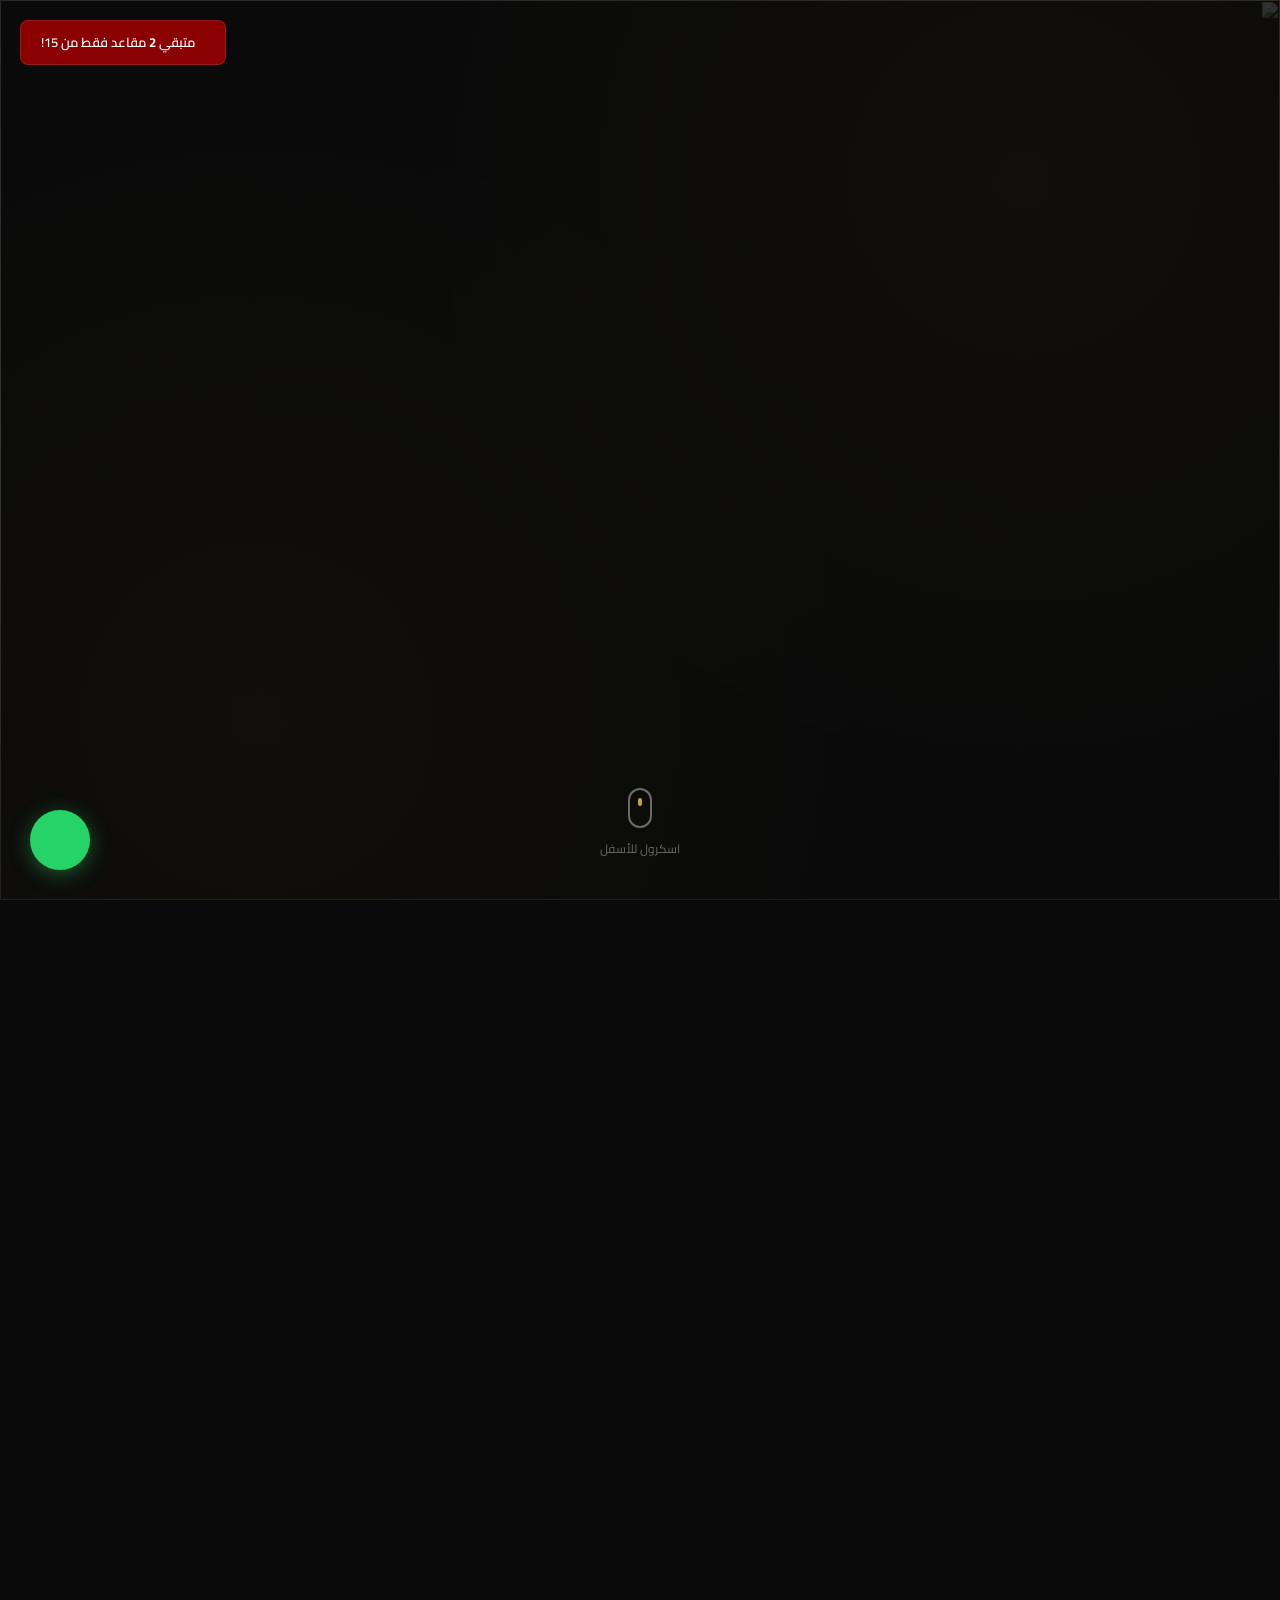
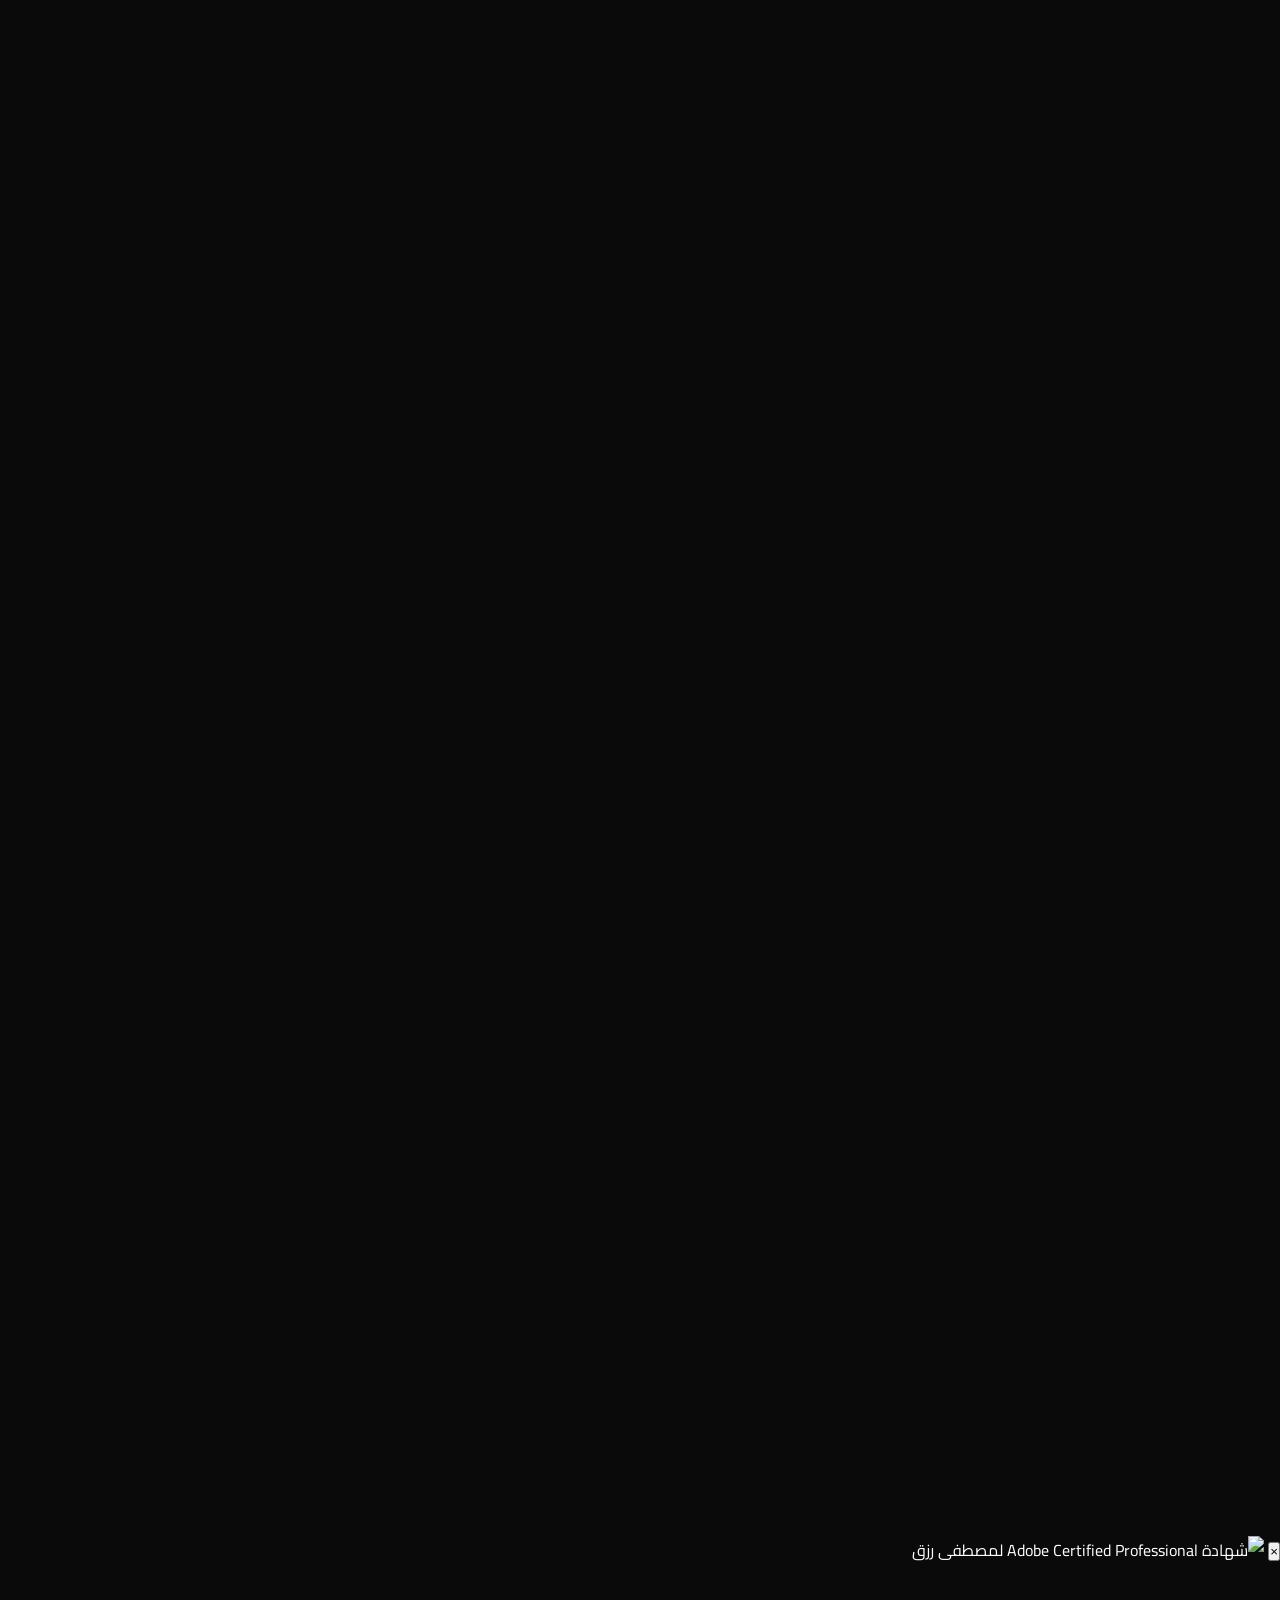
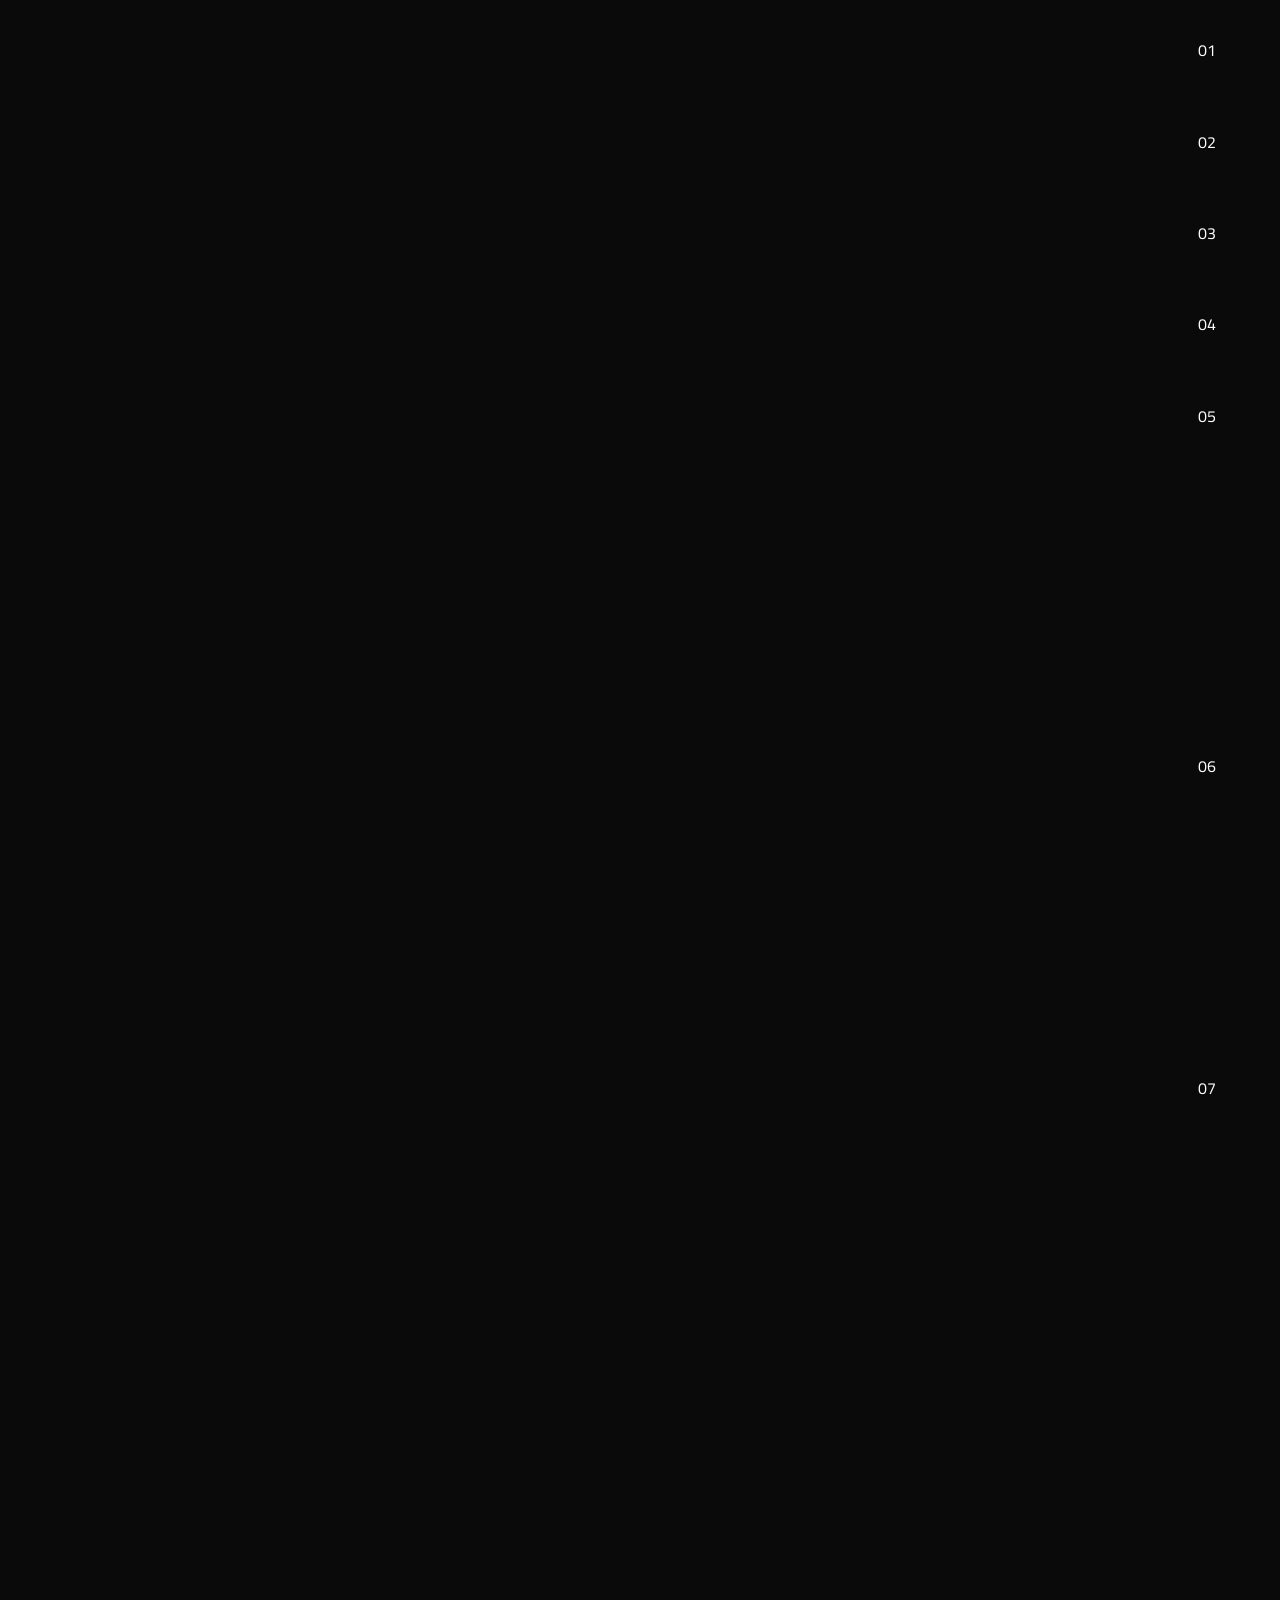
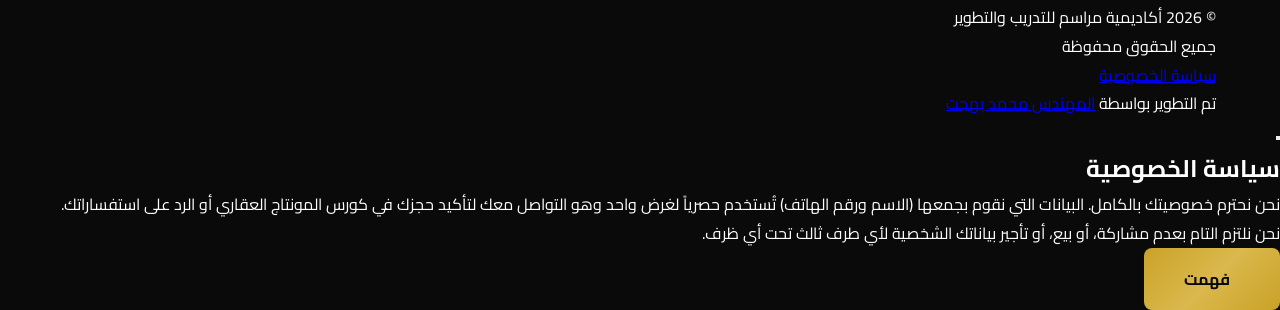
==== special-offer/index.html @ 86d49c43 "Move special-offer page to folder structure for proper Vercel routing" ====
<!DOCTYPE html>
<html lang="ar" dir="rtl">
<head>
    <meta charset="UTF-8">
    <meta name="viewport" content="width=device-width, initial-scale=1.0">
    <title>كورس المونتاج العقاري | أكاديمية مراسم</title>
    <meta name="description" content="تعلم فن إنتاج الفيديوهات العقارية الاحترافية من الصفر حتى الاحتراف مع أكاديمية مراسم. كورس شامل في المونتاج العقاري باستخدام After Effects و Premiere Pro.">
    <meta name="robots" content="noindex, nofollow">
    <!-- Preconnect for font origins -->
    <link rel="preconnect" href="https://fonts.googleapis.com">
    <link rel="preconnect" href="https://fonts.gstatic.com" crossorigin>
    <link rel="dns-prefetch" href="https://connect.facebook.net">
    <link rel="dns-prefetch" href="https://player.mediadelivery.net">
    <link rel="dns-prefetch" href="https://cdnjs.cloudflare.com">

    <!-- Preload hero images for LCP -->
    <link rel="preload" as="image" href="assets/hero-bg.webp" type="image/webp" media="(min-width: 768px)" fetchpriority="high">
    <link rel="preload" as="image" href="assets/mobile.webp" type="image/webp" media="(max-width: 767px)" fetchpriority="high">

    <!-- Critical CSS: inlined to eliminate render-blocking -->
    <style>
    :root{--black-royal:#0a0a0a;--black-rich:#111111;--black-soft:#1a1a1a;--charcoal:#2a2a2a;--charcoal-light:#3a3a3a;--gray-dark:#4a4a4a;--gray:#6a6a6a;--gray-light:#8a8a8a;--gold:#c9a227;--gold-light:#dbb84d;--gold-dark:#a68520;--white:#ffffff;--white-off:#f5f5f5;--danger:#8b0000;--whatsapp:#25d366;--gradient-gold:linear-gradient(135deg,var(--gold) 0%,var(--gold-light) 50%,var(--gold) 100%);--gradient-dark:linear-gradient(180deg,var(--black-royal) 0%,var(--black-rich) 100%);--shadow-sm:0 2px 10px rgba(0,0,0,.3);--shadow-md:0 8px 30px rgba(0,0,0,.4);--shadow-lg:0 20px 60px rgba(0,0,0,.5);--shadow-gold:0 0 40px rgba(201,162,39,.3)}
    *{margin:0;padding:0;box-sizing:border-box}html{scroll-behavior:smooth}
    body{font-family:'Cairo',sans-serif;background:var(--black-royal);color:var(--white);line-height:1.8;overflow-x:hidden}
    .container{max-width:1200px;margin:0 auto;padding:0 24px}
    .whatsapp-float{position:fixed;bottom:30px;left:30px;background:var(--whatsapp);color:#fff;width:60px;height:60px;border-radius:50%;display:flex;align-items:center;justify-content:center;font-size:28px;box-shadow:0 4px 20px rgba(37,211,102,.4);z-index:1000;text-decoration:none;transition:all .3s ease}
    .whatsapp-float:hover{transform:scale(1.1);box-shadow:0 6px 30px rgba(37,211,102,.6);width:auto;padding:0 20px;border-radius:30px}
    .whatsapp-float .whatsapp-text{display:none;margin-right:10px;font-size:14px;font-weight:600}.whatsapp-float:hover .whatsapp-text{display:block}
    .seats-badge{position:fixed;top:20px;left:20px;background:var(--danger);color:#fff;padding:10px 20px;border-radius:8px;display:flex;align-items:center;gap:10px;font-size:13px;font-weight:600;z-index:1000;border:1px solid rgba(255,255,255,.1)}
    .seats-badge .pulse-ring{position:absolute;inset:0;border-radius:8px;border:2px solid var(--danger);animation:pulse-ring 2s infinite}
    @keyframes pulse-ring{0%{transform:scale(1);opacity:1}100%{transform:scale(1.2);opacity:0}}
    .hero{min-height:100vh;position:relative;display:flex;align-items:center;justify-content:center;text-align:center;padding:120px 20px;overflow:hidden}
    .hero-bg{position:absolute;inset:0;overflow:hidden;filter:brightness(.5)}
    .hero-overlay{position:absolute;inset:0;background:linear-gradient(180deg,rgba(10,10,10,.65) 0%,rgba(10,10,10,.5) 50%,rgba(10,10,10,.75) 100%)}
    .hero-particles{position:absolute;inset:0;background-image:radial-gradient(circle at 20% 80%,rgba(201,162,39,.03) 0%,transparent 50%),radial-gradient(circle at 80% 20%,rgba(201,162,39,.03) 0%,transparent 50%)}
    .hero-content{position:relative;z-index:2;max-width:800px}
    .badge-limited{display:inline-flex;align-items:center;gap:10px;background:rgba(139,0,0,.3);border:1px solid var(--danger);color:#ff6b6b;padding:10px 24px;border-radius:50px;font-size:13px;font-weight:600;margin-bottom:30px;letter-spacing:.5px}
    .badge-dot{width:8px;height:8px;background:#ff6b6b;border-radius:50%;animation:blink 1s infinite}
    @keyframes blink{0%,100%{opacity:1}50%{opacity:.3}}
    .hero h1{font-size:clamp(2.5rem,7vw,4.5rem);font-weight:900;line-height:1.4;margin-bottom:24px;padding-bottom:10px}
    .hero h1 .line{display:block}.hero h1 .highlight{background:var(--gradient-gold);-webkit-background-clip:text;-webkit-text-fill-color:transparent;background-clip:text}
    .hero-subtitle{font-size:1.2rem;color:var(--gray-light);margin-bottom:40px;font-weight:300;max-width:550px;margin-left:auto;margin-right:auto}
    .hero-cta{margin-bottom:30px}
    .btn{display:inline-flex;align-items:center;justify-content:center;gap:12px;padding:16px 40px;border-radius:8px;font-size:1rem;font-weight:700;text-decoration:none;transition:all .4s ease;border:none;cursor:pointer;font-family:inherit;position:relative;overflow:hidden}
    .btn-gold{background:var(--gradient-gold);color:var(--black-royal)}
    .btn-gold .btn-content{position:relative;z-index:1;display:flex;align-items:center;gap:10px}
    .btn-gold .btn-shine{position:absolute;top:0;left:-100%;width:100%;height:100%;background:linear-gradient(90deg,transparent,rgba(255,255,255,.3),transparent);transition:left .6s ease}
    .btn-gold:hover .btn-shine{left:100%}.btn-gold:hover{transform:translateY(-2px);box-shadow:var(--shadow-gold)}
    .btn-large{padding:18px 50px;font-size:1.1rem}
    .scroll-indicator{position:absolute;bottom:40px;left:50%;transform:translateX(-50%);display:flex;flex-direction:column;align-items:center;gap:10px;color:var(--gray);font-size:12px}
    .mouse{width:24px;height:40px;border:2px solid var(--gray);border-radius:12px;position:relative}
    .wheel{width:4px;height:8px;background:var(--gold);border-radius:2px;position:absolute;top:8px;left:50%;transform:translateX(-50%);animation:scroll-wheel 2s infinite}
    @keyframes scroll-wheel{0%,100%{opacity:1;top:8px}50%{opacity:.3;top:20px}}
    .hero-features{display:flex;flex-wrap:wrap;justify-content:center;gap:12px;margin-bottom:32px;max-width:700px;margin-left:auto;margin-right:auto}
    .hero-feature{display:flex;align-items:center;gap:10px;padding:12px 20px;background:rgba(255,255,255,.12);border:1px solid rgba(255,255,255,.35);border-radius:50px;color:#fff;font-size:.95rem;font-weight:600;transition:all .3s ease;backdrop-filter:blur(4px)}
    .hero-feature:hover{background:rgba(255,255,255,.22);transform:translateY(-3px);border-color:rgba(255,255,255,.6)}
    .hero-feature i{color:var(--gold);font-size:1.1rem}
    .reveal-up,.reveal-left,.reveal-right{opacity:0;transition:all .8s cubic-bezier(.4,0,.2,1)}
    .reveal-up{transform:translateY(40px)}.reveal-left{transform:translateX(40px)}.reveal-right{transform:translateX(-40px)}
    .reveal-up.visible,.reveal-left.visible,.reveal-right.visible{opacity:1;transform:translate(0)}
    @media(max-width:768px){.hero{padding:100px 20px 80px}.hero-features{gap:10px}.hero-feature{padding:10px 16px;font-size:.85rem}.whatsapp-float{bottom:20px;left:15px;width:50px;height:50px;font-size:24px}.seats-badge{font-size:11px;padding:8px 14px}}
    </style>

    <!-- Font Awesome Subset (local, 31 icons only — ~1.5KB vs 18.3KB CDN) -->
    <link rel="stylesheet" href="fa-subset.css">

    <!-- Cairo Font: async to avoid render-blocking -->
    <link href="https://fonts.googleapis.com/css2?family=Cairo:wght@400;600;700;800&display=swap" rel="stylesheet" media="print" onload="this.media='all'">
    <noscript><link href="https://fonts.googleapis.com/css2?family=Cairo:wght@400;600;700;800&display=swap" rel="stylesheet"></noscript>

    <!-- styles.css: async load (non-blocking) -->
    <link rel="preload" href="styles.css" as="style" onload="this.onload=null;this.rel='stylesheet'">
    <noscript><link rel="stylesheet" href="styles.css"></noscript>
</head>
<body>

    <!-- Floating WhatsApp Button -->
    <a href="https://wa.me/201001233425?text=%D8%A3%D9%87%D9%84%D8%A7%D9%8B%20%D9%85%D8%B5%D8%B7%D9%81%D9%89%D8%8C%20%D8%A3%D9%86%D8%A7%20%D9%85%D9%87%D8%AA%D9%85%20%D8%A8%D9%83%D9%88%D8%B1%D8%B3%20%D8%A7%D9%84%D9%85%D9%88%D9%86%D8%AA%D8%A7%D8%AC%20%D8%A7%D9%84%D8%B9%D9%82%D8%A7%D8%B1%D9%8A%20%D9%88%D8%B9%D8%A7%D9%8A%D8%B2%20%D8%A3%D8%AD%D8%AC%D8%B2" target="_blank" rel="noopener noreferrer" class="whatsapp-float" aria-label="تواصل معنا عبر الواتساب">
        <i class="fab fa-whatsapp"></i>
        <span class="whatsapp-text">تواصل معنا</span>
    </a>

    <!-- Limited Seats Badge -->
    <div class="seats-badge">
        <div class="pulse-ring"></div>
        <i class="fas fa-fire"></i>
        <span>متبقي <strong>2</strong> مقاعد فقط من 15!</span>
    </div>

    <!-- Header / Hero Section -->
    <header class="hero">
        <div class="hero-bg">
            <picture>
                <source media="(max-width: 767px)" srcset="assets/mobile.webp" type="image/webp">
                <source srcset="assets/hero-bg.webp" type="image/webp">
                <img src="assets/hero-bg.jpg" alt="" fetchpriority="high" decoding="async" aria-hidden="true" style="width:100%;height:100%;object-fit:cover;display:block;">
            </picture>
        </div>
        <div class="hero-overlay"></div>
        <div class="hero-particles"></div>
        <div class="hero-content">
            <div class="badge-limited reveal-up">
                <span class="badge-dot"></span>
                المقاعد محدودة جداً
            </div>
            <h1 class="reveal-up">
                <span class="line">كورس</span>
                <span class="line highlight">المونتاج العقاري</span>
            </h1>
            <p class="hero-subtitle reveal-up">تعلم فن إنتاج الفيديوهات العقارية الاحترافية من الصفر حتى الاحتراف</p>
            <div class="hero-features reveal-up">
                <div class="hero-feature">
                    <i class="fas fa-graduation-cap"></i>
                    <span>من الصفر للاحتراف</span>
                </div>
                <div class="hero-feature">
                    <i class="fas fa-tools"></i>
                    <span>تعلم الأساسيات</span>
                </div>
                <div class="hero-feature">
                    <i class="fas fa-briefcase"></i>
                    <span>بناء معرض أعمال</span>
                </div>
                <div class="hero-feature">
                    <i class="fas fa-bullhorn"></i>
                    <span>تسويق شغلك وجلب عملاء</span>
                </div>
                <div class="hero-feature">
                    <i class="fas fa-user-tie"></i>
                    <span>فرص توظيف مباشر</span>
                </div>
            </div>
            <div class="hero-cta reveal-up">
                <a href="https://wa.me/201001233425?text=%D8%A3%D9%87%D9%84%D8%A7%D9%8B%20%D9%85%D8%B5%D8%B7%D9%81%D9%89%D8%8C%20%D8%A3%D9%86%D8%A7%20%D9%85%D9%87%D8%AA%D9%85%20%D8%A8%D9%83%D9%88%D8%B1%D8%B3%20%D8%A7%D9%84%D9%85%D9%88%D9%86%D8%AA%D8%A7%D8%AC%20%D8%A7%D9%84%D8%B9%D9%82%D8%A7%D8%B1%D9%8A%20%D9%88%D8%B9%D8%A7%D9%8A%D8%B2%20%D8%A3%D8%AD%D8%AC%D8%B2" class="btn btn-gold" aria-label="احجز مقعدك الآن عبر الواتساب" rel="noopener noreferrer">
                    <span class="btn-content">
                        <i class="fab fa-whatsapp"></i>
                        احجز مقعدك الآن
                    </span>
                    <span class="btn-shine"></span>
                </a>
            </div>
        </div>
        <div class="scroll-indicator">
            <div class="mouse">
                <div class="wheel"></div>
            </div>
            <span>اسكرول للأسفل</span>
        </div>
    </header>

    <!-- Summary Section -->
    <section id="summary" class="summary-section">
        <div class="container">
            <div class="summary-card reveal-up">
                <div class="summary-header">
                    <h2>الخلاصة: ليه كورس مراسم هو استثمارك الأهم؟</h2>
                </div>
                <div class="summary-content">
                    <div class="summary-points">
                        <div class="summary-point reveal-up">
                            <div class="point-icon">
                                <i class="fas fa-graduation-cap"></i>
                            </div>
                            <div class="point-content">
                                <h4>النظام</h4>
                                <p>كورس عملي (أوفلاين) في مقرنا بمدينة نصر + المنهج معاك (أونلاين) مدى الحياة</p>
                            </div>
                        </div>
                        <div class="summary-point reveal-up">
                            <div class="point-icon">
                                <i class="fas fa-bullseye"></i>
                            </div>
                            <div class="point-content">
                                <h4>الهدف</h4>
                                <p>إتقان مهارة قيمتها عالية في السوق، وتتعلم إزاي تطلع فيديو احترافي متوسط تسعيره في الخليج بيعدي الـ 100$</p>
                            </div>
                        </div>
                        <div class="summary-point reveal-up">
                            <div class="point-icon">
                                <i class="fas fa-hands-helping"></i>
                            </div>
                            <div class="point-content">
                                <h4>التطبيق</h4>
                                <p>بتشتغل بإيدك على مشاريع حقيقية، والمحاضر بيصلحلك أخطائك خطوة بخطوة</p>
                            </div>
                        </div>
                        <div class="summary-point reveal-up">
                            <div class="point-icon">
                                <i class="fas fa-tags"></i>
                            </div>
                            <div class="point-content">
                                <h4>السعر</h4>
                                <p>9000 جنيه بدل 15,000 (خصم 40% للحجز المبكر) مع توفر أنظمة تقسيط</p>
                            </div>
                        </div>
                    </div>
                    <div class="summary-cta">
                        <a href="https://wa.me/201001233425?text=%D8%A3%D9%87%D9%84%D8%A7%D9%8B%20%D9%85%D8%B5%D8%B7%D9%81%D9%89%D8%8C%20%D8%A3%D9%86%D8%A7%20%D9%85%D9%87%D8%AA%D9%85%20%D8%A8%D9%83%D9%88%D8%B1%D8%B3%20%D8%A7%D9%84%D9%85%D9%88%D9%86%D8%AA%D8%A7%D8%AC%20%D8%A7%D9%84%D8%B9%D9%82%D8%A7%D8%B1%D9%8A%20%D9%88%D8%B9%D8%A7%D9%8A%D8%B2%20%D8%A3%D8%AD%D8%AC%D8%B2" class="btn btn-gold btn-large btn-pulse" rel="noopener noreferrer">
                            <span class="btn-content">
                                <i class="fab fa-whatsapp"></i>
                                احجز مكانك دلوقتي واستفيد بالخصم
                            </span>
                            <span class="btn-shine"></span>
                        </a>
                        <a href="#video" class="scroll-down-link">
                            أو انزل لتحت واقرأ التفاصيل الكاملة 👇
                        </a>
                    </div>
                </div>
            </div>
        </div>
    </section>

    <!-- Video Showcase Section -->
    <section id="video" class="video-section">
        <div class="container">
            <div class="section-header reveal-up">
                <span class="section-tag">نماذج الأعمال</span>
                <h2 class="section-title">الفيديوهات اللي هنشرح عليها الكورس</h2>
                <div class="title-line"></div>
            </div>
            <div class="video-container">
                <div class="video-card wide reveal-up">
                    <div class="video-frame">
                        <iframe data-src="https://player.mediadelivery.net/embed/581330/8663b851-b385-46a7-81a5-ee5ae64ce2dc" style="border:0;position:absolute;top:0;height:100%;width:100%;" allow="accelerometer;gyroscope;encrypted-media;picture-in-picture;" allowfullscreen="true" title="تطبيق على جوجل ايرث لبيع أرض"></iframe>
                    </div>
                    <span class="video-label">تطبيق على جوجل ايرث لبيع أرض</span>
                </div>
                <div class="video-card tall reveal-up">
                    <div class="video-frame">
                        <iframe data-src="https://player.mediadelivery.net/embed/581330/13397438-7b7c-4be5-a0b2-775adad5b016" style="border:0;position:absolute;top:0;height:100%;width:100%;" allow="accelerometer;gyroscope;encrypted-media;picture-in-picture;" allowfullscreen="true" title="التطبيق على تصوير الدرون"></iframe>
                    </div>
                    <span class="video-label">التطبيق على تصوير الدرون</span>
                </div>
                <div class="video-card tall reveal-up">
                    <div class="video-frame">
                        <iframe data-src="https://player.mediadelivery.net/embed/581330/f351a3a8-ad96-4f7c-9431-ebe5b385dc3c" style="border:0;position:absolute;top:0;height:100%;width:100%;" allow="accelerometer;gyroscope;encrypted-media;picture-in-picture;" allowfullscreen="true" title="تطبيق عملي على جوجل ايرث"></iframe>
                    </div>
                    <span class="video-label">تطبيق عملي على جوجل ايرث</span>
                </div>
                <div class="video-card wide reveal-up">
                    <div class="video-frame">
                        <iframe data-src="https://player.mediadelivery.net/embed/581330/c81be9e6-7655-4477-bc3f-e9ce28f0e4ae" style="border:0;position:absolute;top:0;height:100%;width:100%;" allow="accelerometer;gyroscope;encrypted-media;picture-in-picture;" allowfullscreen="true" title="فيديو عقاري احترافي"></iframe>
                    </div>
                    <span class="video-label">فيديو عقاري احترافي</span>
                </div>
            </div>
        </div>
    </section>

    <!-- About Academy -->
    <section id="academy" class="about-section">
        <div class="container">
            <div class="about-layout">
                <div class="about-visual reveal-right">
                    <div class="visual-frame">
                        <div class="frame-corner top-right"></div>
                        <div class="frame-corner bottom-left"></div>
                        <div class="visual-content">
                            <img src="assets/marasim-office.jpg" alt="مقر أكاديمية مراسم للتدريب والتطوير" width="500" height="500" loading="lazy" decoding="async" style="width:100%;height:100%;object-fit:cover;border-radius:8px;display:block;">
                        </div>
                    </div>
                </div>
                <div class="about-content reveal-left">
                    <span class="section-tag">الشريك التدريبي</span>
                    <h2>أكاديمية مراسم</h2>
                    <p class="about-lead">مؤسسة رائدة في تطوير الكوادر البشرية وضخ كفاءات احترافية في سوق العمل</p>
                    <div class="about-features">
                        <div class="feature-item">
                            <div class="feature-icon">
                                <i class="fas fa-handshake"></i>
                            </div>
                            <div class="feature-content">
                                <h4>شراكات استراتيجية</h4>
                                <p>مع كبرى شركات التطوير العقاري في مصر والوطن العربي</p>
                            </div>
                        </div>
                        <div class="feature-item">
                            <div class="feature-icon">
                                <i class="fas fa-briefcase"></i>
                            </div>
                            <div class="feature-content">
                                <h4>توظيف مباشر</h4>
                                <p>ترشيح المتميزين للعمل المباشر في الشركات الشريكة</p>
                            </div>
                        </div>
                    </div>
                </div>
            </div>
        </div>
    </section>

    <!-- Instructor Section -->
    <section id="instructor" class="instructor-section">
        <div class="container">
            <div class="section-header reveal-up">
                <span class="section-tag">تعرف على</span>
                <h2 class="section-title">عن المحاضر</h2>
                <div class="title-line"></div>
            </div>
            <div class="instructor-layout">
                <div class="instructor-image-wrapper reveal-up">
                    <div class="image-glow"></div>
                    <div class="instructor-photo">
                        <img src="assets/profile.png" alt="مصطفى رزق - مصمم موشن جرافيك ومحرر فيديو" width="300" height="300" loading="lazy" decoding="async">
                    </div>
                    <div class="certificate-badge" onclick="openCertificate()" role="button" tabindex="0" aria-label="عرض شهادة Adobe المعتمدة بالحجم الكامل" style="cursor:pointer;" onkeydown="if(event.key==='Enter'||event.key===' ')openCertificate()">
                        <img src="assets/certificate-adobe.jpg" alt="شهادة Adobe Certified Professional لمصطفى رزق" width="120" height="80" loading="lazy" decoding="async">
                        <span>اضغط للتكبير</span>
                    </div>
                </div>
                <div class="instructor-info reveal-up">
                    <h3 class="instructor-name">مصطفى رزق</h3>
                    <p class="instructor-title">مصمم موشن جرافيك ومحرر فيديو (Video Editor)</p>
                    <ul class="achievements-list">
                        <li>
                            <i class="fas fa-clock"></i>
                            <span>بخبرة تمتد لـ <strong>10 سنوات</strong> في إنتاج المحتوى المرئي</span>
                        </li>
                        <li>
                            <i class="fas fa-globe-africa"></i>
                            <span><strong>سابقة أعمال قوية</strong> مع كبرى الشركات والمؤسسات في مصر، المملكة العربية السعودية، الإمارات، والأردن</span>
                        </li>
                        <li>
                            <i class="fab fa-adobe"></i>
                            <span><strong>حاصل على شهادات احترافية معتمدة</strong> من شركة أدوبي (Adobe)</span>
                        </li>
                    </ul>
                    <a href="https://www.mostafarizkk.com/services" target="_blank" class="btn btn-outline-gold">
                        <i class="fas fa-external-link-alt"></i>
                        لمشاهدة معرض الأعمال اضغط هنا
                    </a>
                </div>
            </div>
        </div>
    </section>
    
    <!-- Certificate Modal -->
    <div id="certificateModal" class="modal" role="dialog" aria-modal="true" aria-label="شهادة Adobe المعتمدة" onclick="closeCertificate()">
        <button class="modal-close" onclick="closeCertificate()" aria-label="إغلاق النافذة">&times;</button>
        <img src="assets/certificate-adobe.jpg" alt="شهادة Adobe Certified Professional لمصطفى رزق" class="modal-content" loading="lazy" decoding="async">
    </div>

    <!-- Course Journey Timeline -->
    <section id="journey" class="journey-section">
        <div class="container">
            <div class="section-header reveal-up">
                <span class="section-tag">رحلة التعلم</span>
                <h2 class="section-title">محتوى الكورس</h2>
                <div class="title-line"></div>
            </div>
            <div class="timeline-container">
                <div class="timeline-progress">
                    <div class="progress-fill"></div>
                </div>
                <div class="timeline-items">
                    <div class="timeline-item" data-step="1">
                        <div class="timeline-marker">
                            <span class="marker-number">01</span>
                            <div class="marker-pulse"></div>
                        </div>
                        <div class="timeline-content reveal-right">
                            <h3>استقبال العميل والتفاوض</h3>
                            <p>تعلم كيفية التعامل مع العملاء والتفاوض على الأسعار بشكل احترافي</p>
                        </div>
                    </div>
                    <div class="timeline-item" data-step="2">
                        <div class="timeline-marker">
                            <span class="marker-number">02</span>
                            <div class="marker-pulse"></div>
                        </div>
                        <div class="timeline-content reveal-left">
                            <h3>أخذ البريف الإبداعي</h3>
                            <p>كيف تأخذ بريف واضح يساعدك تبني الفيديو في مخيلتك قبل ما تبدأ تنفذ</p>
                        </div>
                    </div>
                    <div class="timeline-item" data-step="3">
                        <div class="timeline-marker">
                            <span class="marker-number">03</span>
                            <div class="marker-pulse"></div>
                        </div>
                        <div class="timeline-content reveal-right">
                            <h3>تحويل البريف لنص تسويقي</h3>
                            <p>صياغة نص إعلاني مؤثر يخدم أهداف المشروع العقاري</p>
                        </div>
                    </div>
                    <div class="timeline-item" data-step="4">
                        <div class="timeline-marker">
                            <span class="marker-number">04</span>
                            <div class="marker-pulse"></div>
                        </div>
                        <div class="timeline-content reveal-left">
                            <h3>تحويل النص لتعليق صوتي</h3>
                            <p>إنتاج Voice Over احترافي يناسب طبيعة الفيديو العقاري</p>
                        </div>
                    </div>
                    <div class="timeline-item highlight-item" data-step="5">
                        <div class="timeline-marker">
                            <span class="marker-number">05</span>
                            <div class="marker-pulse"></div>
                        </div>
                        <div class="timeline-content reveal-right">
                            <div class="content-badge">المحتوى التقني الأساسي</div>
                            <h3>أساسيات After Effects & Premiere</h3>
                            <p>تطبيق عملي مكثف على البرامج <strong class="highlight-text">بما يخدم المونتاج العقاري تحديداً</strong></p>
                            <ul class="detailed-list">
                                <li>تعلم أساسيات برنامج أدوبي افترافيكتس</li>
                                <li>تعلم أساسيات برنامج أدوبي برمير</li>
                                <li>ازاي تجيب شوت من Google Earth</li>
                                <li>ازاي تحوله من فيديو لمساحة عمل على After Effects تقدر تمشي فيها بالكاميرا</li>
                                <li>ازاي تظبط مساحة العمل داخل After Effects</li>
                                <li>شرح أساسيات الكاميرا جوا After Effects</li>
                                <li>ازاي تعمل كيوب أو Target للمبنى بتاعك</li>
                                <li>ازاي تلون المشهد وتسيب الفوكس على المبنى أو العقار بتاعك</li>
                            </ul>
                        </div>
                    </div>
                    <div class="timeline-item" data-step="6">
                        <div class="timeline-marker">
                            <span class="marker-number">06</span>
                            <div class="marker-pulse"></div>
                        </div>
                        <div class="timeline-content reveal-left">
                            <div class="content-badge">تقنيات متقدمة</div>
                            <h3>Advanced Techniques</h3>
                            <ul class="detailed-list">
                                <li>الفرق بين Classic 3D و Advanced 3D</li>
                                <li>ازاي تضيف جرافيكس (Shapes أو صور)</li>
                                <li>ازاي تضيف Text للفيديو</li>
                                <li>مجموعة Plugins هتساعدنا في الشغل</li>
                                <li>شرح أهم الإفكتات الشائعة في المجال</li>
                                <li>ازاي ندخل عناصر 3D خارجية ونوظفها</li>
                                <li>نتعلم أساسيات Tracking</li>
                                <li>نبذة عن توظيف الذكاء الصناعي في مجال المونتاج العقاري</li>
                            </ul>
                        </div>
                    </div>
                    <div class="timeline-item" data-step="7">
                        <div class="timeline-marker">
                            <span class="marker-number">07</span>
                            <div class="marker-pulse"></div>
                        </div>
                        <div class="timeline-content reveal-right">
                            <h3>التجميع النهائي والتسليم</h3>
                            <ul class="detailed-list">
                                <li>ازاي نقفل الفيديو على After Effects</li>
                                <li>ننتقل للتجميع النهائي على Premiere Pro</li>
                                <li>إضافة الموسيقى واختيار مؤثرات صوتية مناسبة</li>
                                <li>ملف موسيقى شائعة للتسهيل</li>
                            </ul>
                        </div>
                    </div>
                </div>
            </div>
        </div>
    </section>

    <!-- Why This Course is an Investment -->
    <section id="investment" class="investment-section">
        <div class="container">
            <div class="section-header reveal-up">
                <span class="section-tag">استثمر في نفسك</span>
                <h2 class="section-title">ليه الكورس ده استثمار مش تكلفة؟</h2>
                <div class="title-line"></div>
            </div>
            <div class="investment-content">
                <div class="investment-main reveal-up">
                    <div class="investment-highlight">
                        <i class="fas fa-route"></i>
                        <h3>رحلة متكاملة للربح</h3>
                        <p>الكورس مش مجرد شرح أدوات. إحنا بناخدك في رحلة من أول <strong>"إزاي تلاقي العميل"</strong> لحد <strong>"إزاي تسلم أول مشروع"</strong>.</p>
                        <div class="highlight-box">
                            <i class="fas fa-coins"></i>
                            <span>بنسبة كبيرة جداً، مكسبك من أول مشروعين هيغطي تمن الكورس بالكامل وإنت قاعد في بيتك!</span>
                        </div>
                    </div>
                </div>
                <div class="investment-grid">
                    <div class="investment-card reveal-up">
                        <div class="card-icon">
                            <i class="fas fa-clock"></i>
                        </div>
                        <h4>الخلاصة في وقت أقل</h4>
                        <p>يوتيوب مليان معلومات، بس متفرقة عشان تخليك تتفرج ساعات. إحنا بنديك الخلاصة اللي تنفذها في دقايق، لأن وقتك بفلوس.</p>
                    </div>
                    <div class="investment-card reveal-up">
                        <div class="card-icon">
                            <i class="fas fa-user-graduate"></i>
                        </div>
                        <h4>منتور في ظهرك</h4>
                        <p>لو عطلت في يوتيوب، مفيش حد هيرد عليك. هنا، معاك توجيه مباشر ومتابعة خطوة بخطوة عشان نصلح أخطاءك ونطور مستواك.</p>
                    </div>
                    <div class="investment-card reveal-up">
                        <div class="card-icon">
                            <i class="fas fa-gift"></i>
                        </div>
                        <h4>هدايا احترافية</h4>
                        <p>مش هنسيبك تدور على أدوات. هنوفرلك مواد خام عالية الجودة تتدرب عليها، زائد <strong>Plugins مدفوعة هتاخدها مجاناً!</strong></p>
                    </div>
                    <div class="investment-card reveal-up">
                        <div class="card-icon">
                            <i class="fas fa-lightbulb"></i>
                        </div>
                        <h4>تفكير مش بس تنفيذ</h4>
                        <p>الكورس بيعلمك <strong>"إزاي تفكر بشكل إبداعي"</strong> وتعمل فيديو يبيع العقار، مش مجرد تقص وتلزق.</p>
                    </div>
                </div>
            </div>
        </div>
    </section>

    <!-- Who is this for -->
    <section id="target" class="target-section">
        <div class="container">
            <div class="section-header reveal-up">
                <span class="section-tag">الفئة المستهدفة</span>
                <h2 class="section-title">لمن هذا الكورس؟</h2>
                <div class="title-line"></div>
                <p class="section-subtitle">
                    <i class="fas fa-info-circle"></i>
                    لا يتطلب أي خبرة سابقة نهائياً - نبدأ معك من الصفر
                </p>
            </div>
            <div class="target-grid">
                <div class="target-card reveal-up">
                    <div class="card-glow"></div>
                    <div class="card-icon">
                        <i class="fas fa-video"></i>
                    </div>
                    <h4>محرري الفيديو</h4>
                    <p>الراغبين في التخصص بالنيش العقاري المربح</p>
                </div>
                <div class="target-card reveal-up">
                    <div class="card-glow"></div>
                    <div class="card-icon">
                        <i class="fas fa-building"></i>
                    </div>
                    <h4>شركات التطوير العقاري</h4>
                    <p>لبناء فريق تسويق داخلي محترف</p>
                </div>
                <div class="target-card reveal-up">
                    <div class="card-glow"></div>
                    <div class="card-icon">
                        <i class="fas fa-handshake"></i>
                    </div>
                    <h4>وسطاء العقارات</h4>
                    <p>لتسويق الوحدات والمشاريع بشكل مميز</p>
                </div>
                <div class="target-card reveal-up">
                    <div class="card-glow"></div>
                    <div class="card-icon">
                        <i class="fas fa-rocket"></i>
                    </div>
                    <h4>الطامحين لتغيير مسارهم</h4>
                    <p>لدخول مجال مربح بدون خبرة سابقة</p>
                </div>
            </div>
        </div>
    </section>

    <!-- Direct Employment Opportunities -->
    <section id="employment" class="employment-section">
        <div class="container">
            <div class="employment-card reveal-up">
                <div class="employment-icon">
                    <i class="fas fa-briefcase"></i>
                </div>
                <div class="employment-content">
                    <h3>فرصة للمتميزين</h3>
                    <p>لأننا واثقين في جودة التدريب، <strong>المتميزين في مشروع التخرج</strong> هيتم ترشيحهم لتوظيف مباشر في شركات تطوير عقاري داخل وخارج مصر، أو العمل على مشاريع مستقلة (Freelance) مع المحاضر مباشرةً.</p>
                    <div class="employment-note">
                        <i class="fas fa-info-circle"></i>
                        <span><strong>توضيح هام:</strong> هذا ليس "وعداً بالتوظيف" لمجرد الشراء، بل هو التزام منا بدعم المتميزين والمجتهدين. تذكر دائماً: أنت تتعلم لنفسك وتستثمر في مهاراتك، والاجتهاد هو مفتاحك للسوق.</span>
                    </div>
                </div>
            </div>
        </div>
    </section>

    <!-- Requirements -->
    <section id="requirements" class="requirements-section">
        <div class="container">
            <div class="section-header reveal-up">
                <span class="section-tag">التجهيزات</span>
                <h2 class="section-title">متطلبات الحضور</h2>
                <div class="title-line"></div>
            </div>
            <div class="requirements-card reveal-up">
                <div class="card-header">
                    <i class="fas fa-laptop"></i>
                    <span>جهاز لابتوب بالمواصفات التالية (كحد أدنى)</span>
                </div>
                <div class="specs-grid">
                    <div class="spec-item">
                        <div class="spec-icon"><i class="fas fa-microchip"></i></div>
                        <div class="spec-details">
                            <span class="spec-label">المعالج</span>
                            <span class="spec-value">Intel Core i5/i7 (Gen 10+)</span>
                        </div>
                    </div>
                    <div class="spec-item">
                        <div class="spec-icon"><i class="fas fa-memory"></i></div>
                        <div class="spec-details">
                            <span class="spec-label">الرام</span>
                            <span class="spec-value">8GB أو أكثر</span>
                        </div>
                    </div>
                    <div class="spec-item">
                        <div class="spec-icon"><i class="fas fa-desktop"></i></div>
                        <div class="spec-details">
                            <span class="spec-label">كارت الشاشة</span>
                            <span class="spec-value">2-4GB VRAM</span>
                        </div>
                    </div>
                </div>
            </div>
        </div>
    </section>

    <!-- Study System -->
    <section id="system" class="system-section">
        <div class="container">
            <div class="section-header reveal-up">
                <span class="section-tag">نظام الدراسة</span>
                <h2 class="section-title">طريقة الحضور</h2>
                <div class="title-line"></div>
            </div>
            <div class="system-single reveal-up">
                <div class="system-card-main">
                    <div class="card-accent"></div>
                    <div class="card-icon"><i class="fas fa-users"></i></div>
                    <h3>حضوري تفاعلي (تطبيق عملي مباشر)</h3>
                    <p>التدريب بيتم داخل قاعات الأكاديمية المجهزة، مع تطبيق خطوة بخطوة على مشاريع عقارية حقيقية لتجهيز البورتفوليو بتاعك.</p>
                    <div class="bonus-badge">
                        <i class="fas fa-gift"></i>
                        <span><strong>🎁 بونص مجاني:</strong> وصول مدى الحياة لتسجيلات جميع المحاضرات عالية الجودة للمراجعة في أي وقت</span>
                    </div>
                </div>
            </div>
        </div>
    </section>

    <!-- Pricing Section -->
    <section id="pricing" class="pricing-section">
        <div class="container">
            <div class="section-header reveal-up">
                <span class="section-tag">الاستثمار</span>
                <h2 class="section-title">مدة وسعر الكورس</h2>
                <div class="title-line"></div>
            </div>
            <div class="pricing-card reveal-up">
                <div class="pricing-ribbon-wrapper">
                    <div class="pricing-ribbon">خصم لأول 15 مقعد فقط</div>
                </div>
                <div class="pricing-header">
                    <div class="duration-badge">
                        <i class="fas fa-calendar-alt"></i>
                        <div>
                            <span class="duration-value">45 يوماً</span>
                            <span class="duration-label">شهر ونصف من التطبيق العملي</span>
                        </div>
                    </div>
                </div>
                <div class="pricing-body">
                    <div class="price-original">
                        <span class="label">السعر الأصلي</span>
                        <span class="value">15,000 ج.م</span>
                    </div>
                    <div class="price-save">
                        <i class="fas fa-tag"></i>
                        وفر 6,000 ج.م (خصم 40%)
                    </div>
                    <div class="price-final">
                        <span class="label">السعر بعد الخصم</span>
                        <div class="price-amount">
                            <span class="currency">ج.م</span>
                            <span class="value">9,000</span>
                        </div>
                    </div>
                    <div class="installment-option">
                        <i class="fas fa-credit-card"></i>
                        <span>إمكانية التقسيط متاحة</span>
                    </div>
                </div>
                <div class="pricing-footer">
                    <div class="seats-alert">
                        <div class="alert-icon">
                            <i class="fas fa-exclamation-triangle"></i>
                        </div>
                        <span>متبقي <strong>2</strong> مقاعد فقط من أصل <strong>15</strong> مقعد!</span>
                    </div>
                    <a href="https://wa.me/201001233425?text=%D8%A3%D9%87%D9%84%D8%A7%D9%8B%20%D9%85%D8%B5%D8%B7%D9%81%D9%89%D8%8C%20%D8%A3%D9%86%D8%A7%20%D9%85%D9%87%D8%AA%D9%85%20%D8%A8%D9%83%D9%88%D8%B1%D8%B3%20%D8%A7%D9%84%D9%85%D9%88%D9%86%D8%AA%D8%A7%D8%AC%20%D8%A7%D9%84%D8%B9%D9%82%D8%A7%D8%B1%D9%8A%20%D9%88%D8%B9%D8%A7%D9%8A%D8%B2%20%D8%A3%D8%AD%D8%AC%D8%B2" class="btn btn-gold btn-large" aria-label="احجز مقعدك الآن عبر الواتساب" rel="noopener noreferrer">
                        <span class="btn-content">
                            <i class="fab fa-whatsapp" aria-hidden="true"></i>
                            احجز مقعدك الآن
                        </span>
                        <span class="btn-shine"></span>
                    </a>
                </div>
            </div>
        </div>
    </section>

    <!-- Registration Form Section -->
    <section id="registration" class="registration-section">
        <div class="container">
            <div class="registration-card reveal-up">
                <div class="registration-header">
                    <div class="info-icon">
                        <i class="fas fa-map-marker-alt"></i>
                    </div>
                    <h3>الكورس حالياً أوفلاين في مدينة نصر</h3>
                    <p>لو محتاج تعرف تفاصيل أكتر عن مواعيد الحضور، المكان بالتحديد، أو عندك أي استفسار، سيب بياناتك وهنتواصل معاك في أقرب وقت</p>
                </div>
                <form class="registration-form" id="registrationForm">
                    <div class="form-group">
                        <label for="name">
                            <i class="fas fa-user"></i>
                            الاسم
                        </label>
                        <input type="text" id="name" name="name" placeholder="اكتب اسمك هنا" required>
                    </div>
                    <div class="form-group">
                        <label for="phone">
                            <i class="fas fa-phone"></i>
                            رقم التليفون
                        </label>
                        <input type="tel" id="phone" name="phone" placeholder="01xxxxxxxxx" required pattern="[0-9]{11}">
                    </div>
                    <button type="submit" class="btn btn-gold btn-large">
                        <span class="btn-content">
                            <i class="fas fa-paper-plane"></i>
                            سجل اهتمامك الآن
                        </span>
                        <span class="btn-shine"></span>
                    </button>
                </form>
            </div>
        </div>
    </section>

    <!-- CTA Section -->
    <section class="cta-section">
        <div class="cta-bg"></div>
        <div class="container">
            <div class="cta-content reveal-up">
                <h2>جاهز تبدأ رحلتك في المونتاج العقاري؟</h2>
                <p>تواصل معنا الآن وانضم لأقرب دفعة</p>
                <div class="cta-buttons">
                    <a href="https://wa.me/201001233425?text=%D8%A3%D9%87%D9%84%D8%A7%D9%8B%20%D9%85%D8%B5%D8%B7%D9%81%D9%89%D8%8C%20%D8%A3%D9%86%D8%A7%20%D9%85%D9%87%D8%AA%D9%85%20%D8%A8%D9%83%D9%88%D8%B1%D8%B3%20%D8%A7%D9%84%D9%85%D9%88%D9%86%D8%AA%D8%A7%D8%AC%20%D8%A7%D9%84%D8%B9%D9%82%D8%A7%D8%B1%D9%8A%20%D9%88%D8%B9%D8%A7%D9%8A%D8%B2%20%D8%A3%D8%AD%D8%AC%D8%B2" class="btn btn-gold btn-large">
                        <span class="btn-content">
                            <i class="fab fa-whatsapp"></i>
                            تواصل عبر الواتساب
                        </span>
                        <span class="btn-shine"></span>
                    </a>
                </div>
                <div class="contact-numbers">
                    <a href="tel:+201001233425" aria-label="اتصل بنا على 01001233425">
                        <i class="fas fa-phone-alt" aria-hidden="true"></i>
                        01001233425
                    </a>
                </div>
            </div>
        </div>
    </section>

    <!-- Footer -->
    <footer class="footer">
        <div class="container">
            <div class="footer-content">
                <p>&copy; 2026 أكاديمية مراسم للتدريب والتطوير</p>
                <p class="footer-note">جميع الحقوق محفوظة</p>
                <div class="footer-links">
                    <a href="#" class="privacy-link" onclick="openPrivacyModal(); return false;">
                        <i class="fas fa-shield-alt"></i>
                        سياسة الخصوصية
                    </a>
                </div>
                <div class="developer-credit">
                    <p>تم التطوير بواسطة 
                        <a href="https://api.whatsapp.com/send/?phone=201035624486&text&type=phone_number&app_absent=0" target="_blank" rel="noopener noreferrer" class="developer-link">
                            <i class="fas fa-code"></i>
                            المهندس محمد بهجت
                        </a>
                    </p>
                </div>
            </div>
        </div>
    </footer>

    <!-- Privacy Policy Modal -->
    <div id="privacyModal" class="modal privacy-modal" role="dialog" aria-modal="true" aria-labelledby="privacyTitle">
        <div class="modal-overlay" onclick="closePrivacyModal()"></div>
        <div class="modal-container">
            <button class="modal-close" onclick="closePrivacyModal()" aria-label="إغلاق النافذة">
                <i class="fas fa-times"></i>
            </button>
            <div class="modal-header">
                <i class="fas fa-shield-alt"></i>
                <h2 id="privacyTitle">سياسة الخصوصية</h2>
            </div>
            <div class="modal-body">
                <p>نحن نحترم خصوصيتك بالكامل. البيانات التي نقوم بجمعها (الاسم ورقم الهاتف) تُستخدم حصرياً لغرض واحد وهو التواصل معك لتأكيد حجزك في كورس المونتاج العقاري أو الرد على استفساراتك.</p>
                <p>نحن نلتزم التام بعدم مشاركة، أو بيع، أو تأجير بياناتك الشخصية لأي طرف ثالث تحت أي ظرف.</p>
            </div>
            <div class="modal-footer">
                <button class="btn btn-gold" onclick="closePrivacyModal()">
                    <span class="btn-content">
                        <i class="fas fa-check"></i>
                        فهمت
                    </span>
                </button>
            </div>
        </div>
    </div>

    <script src="script.js" defer></script>
</body>
</html>
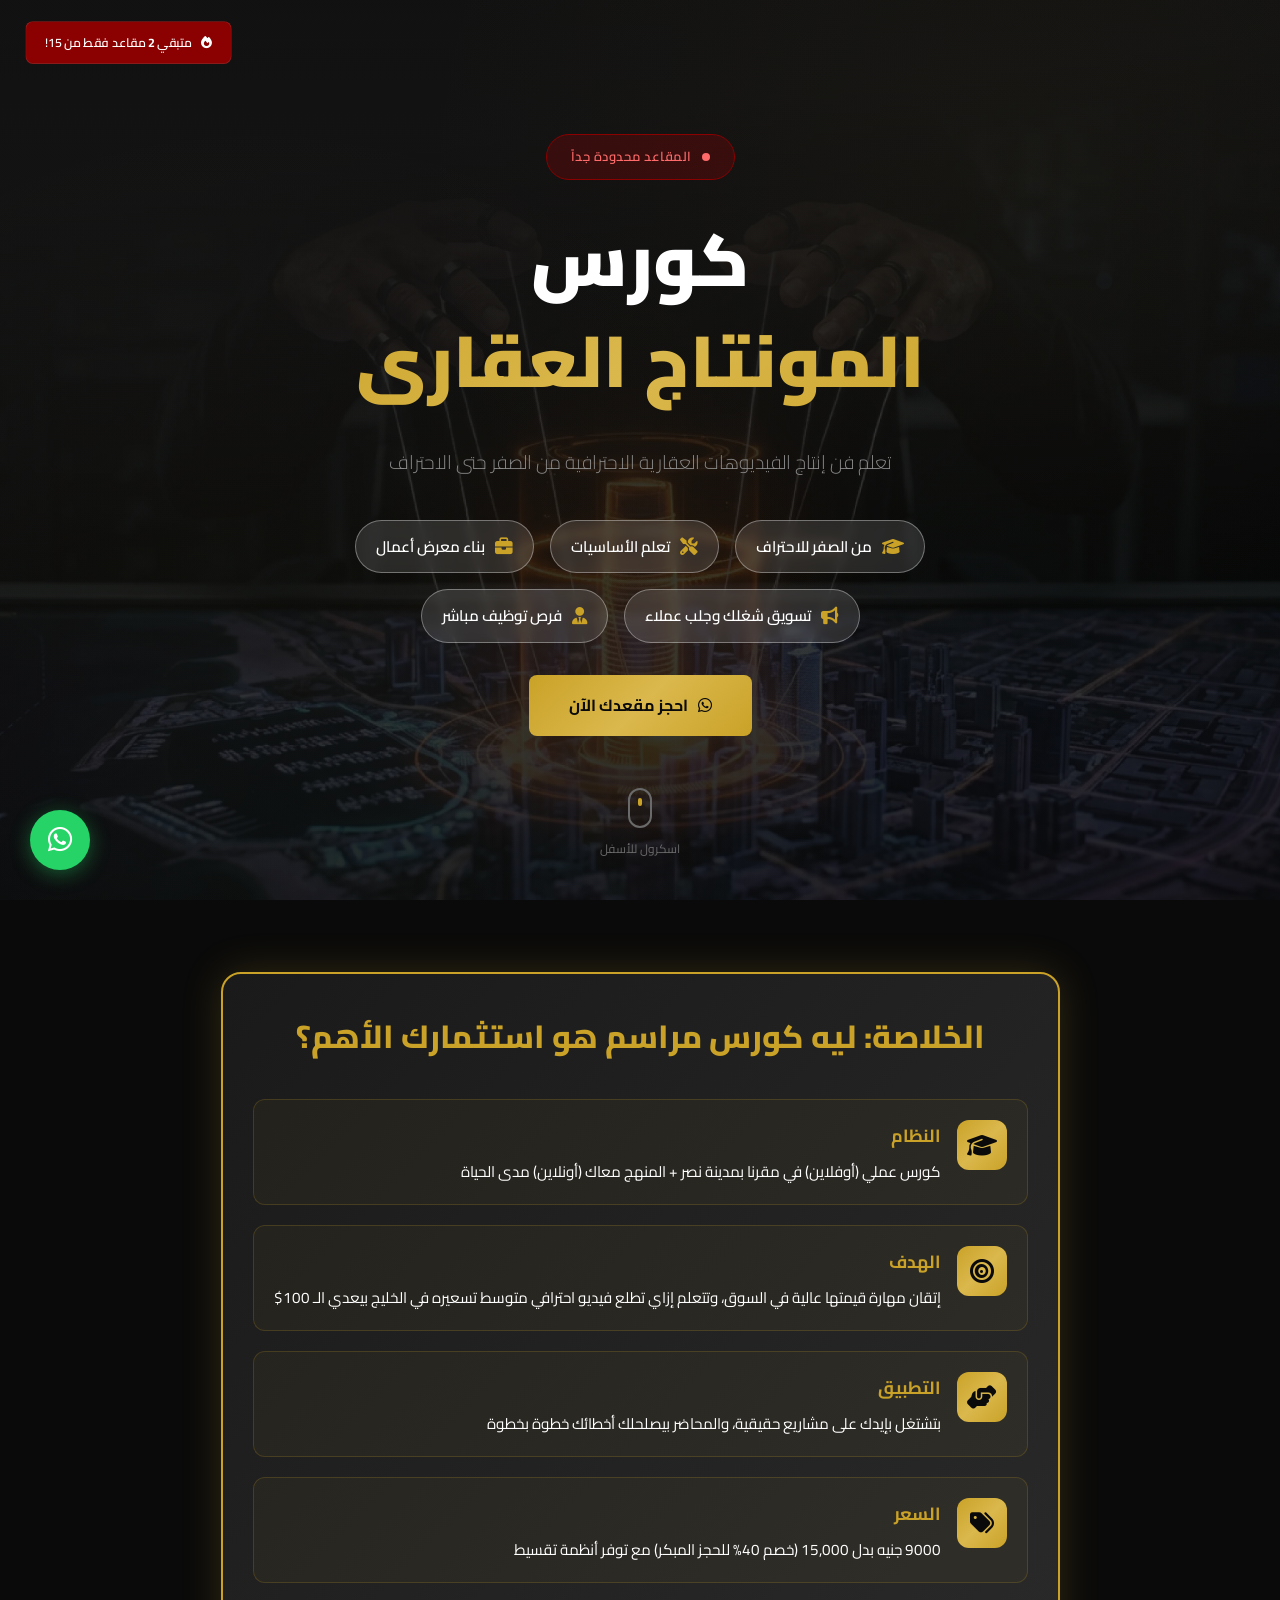
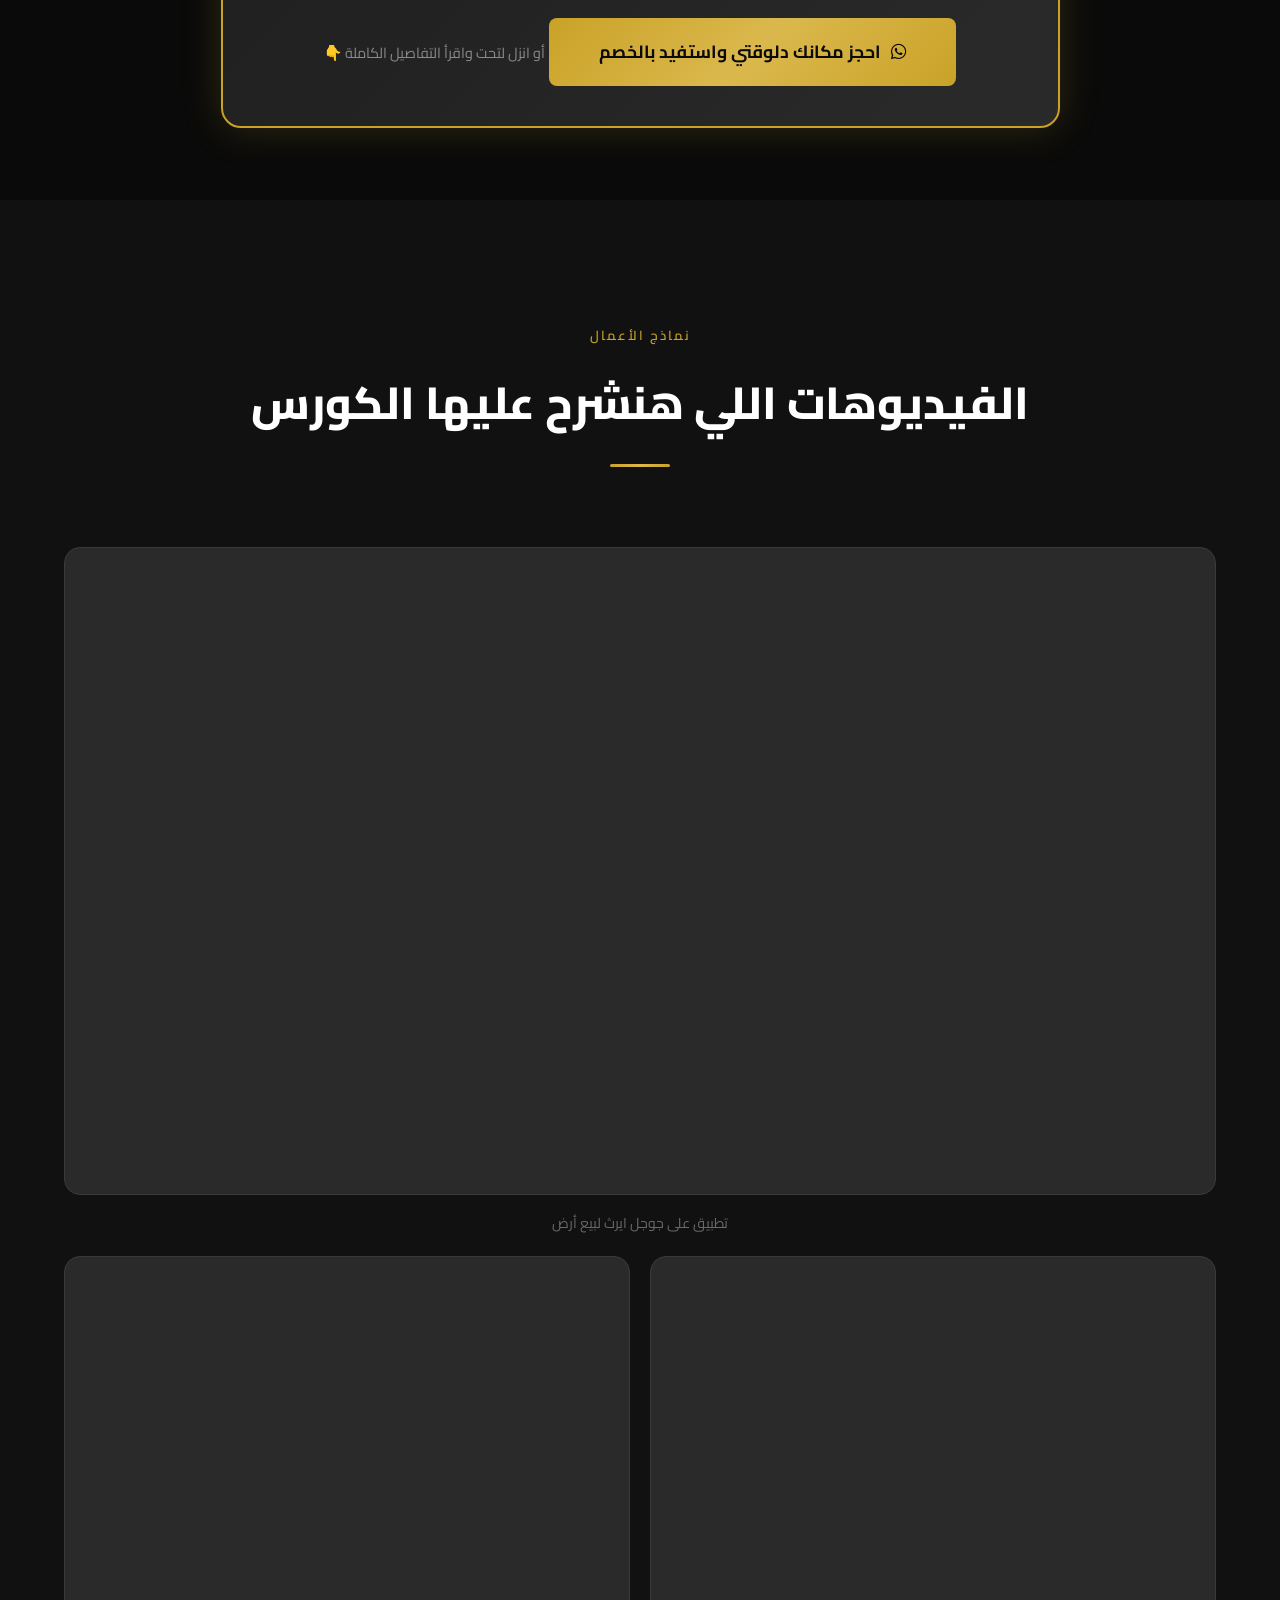
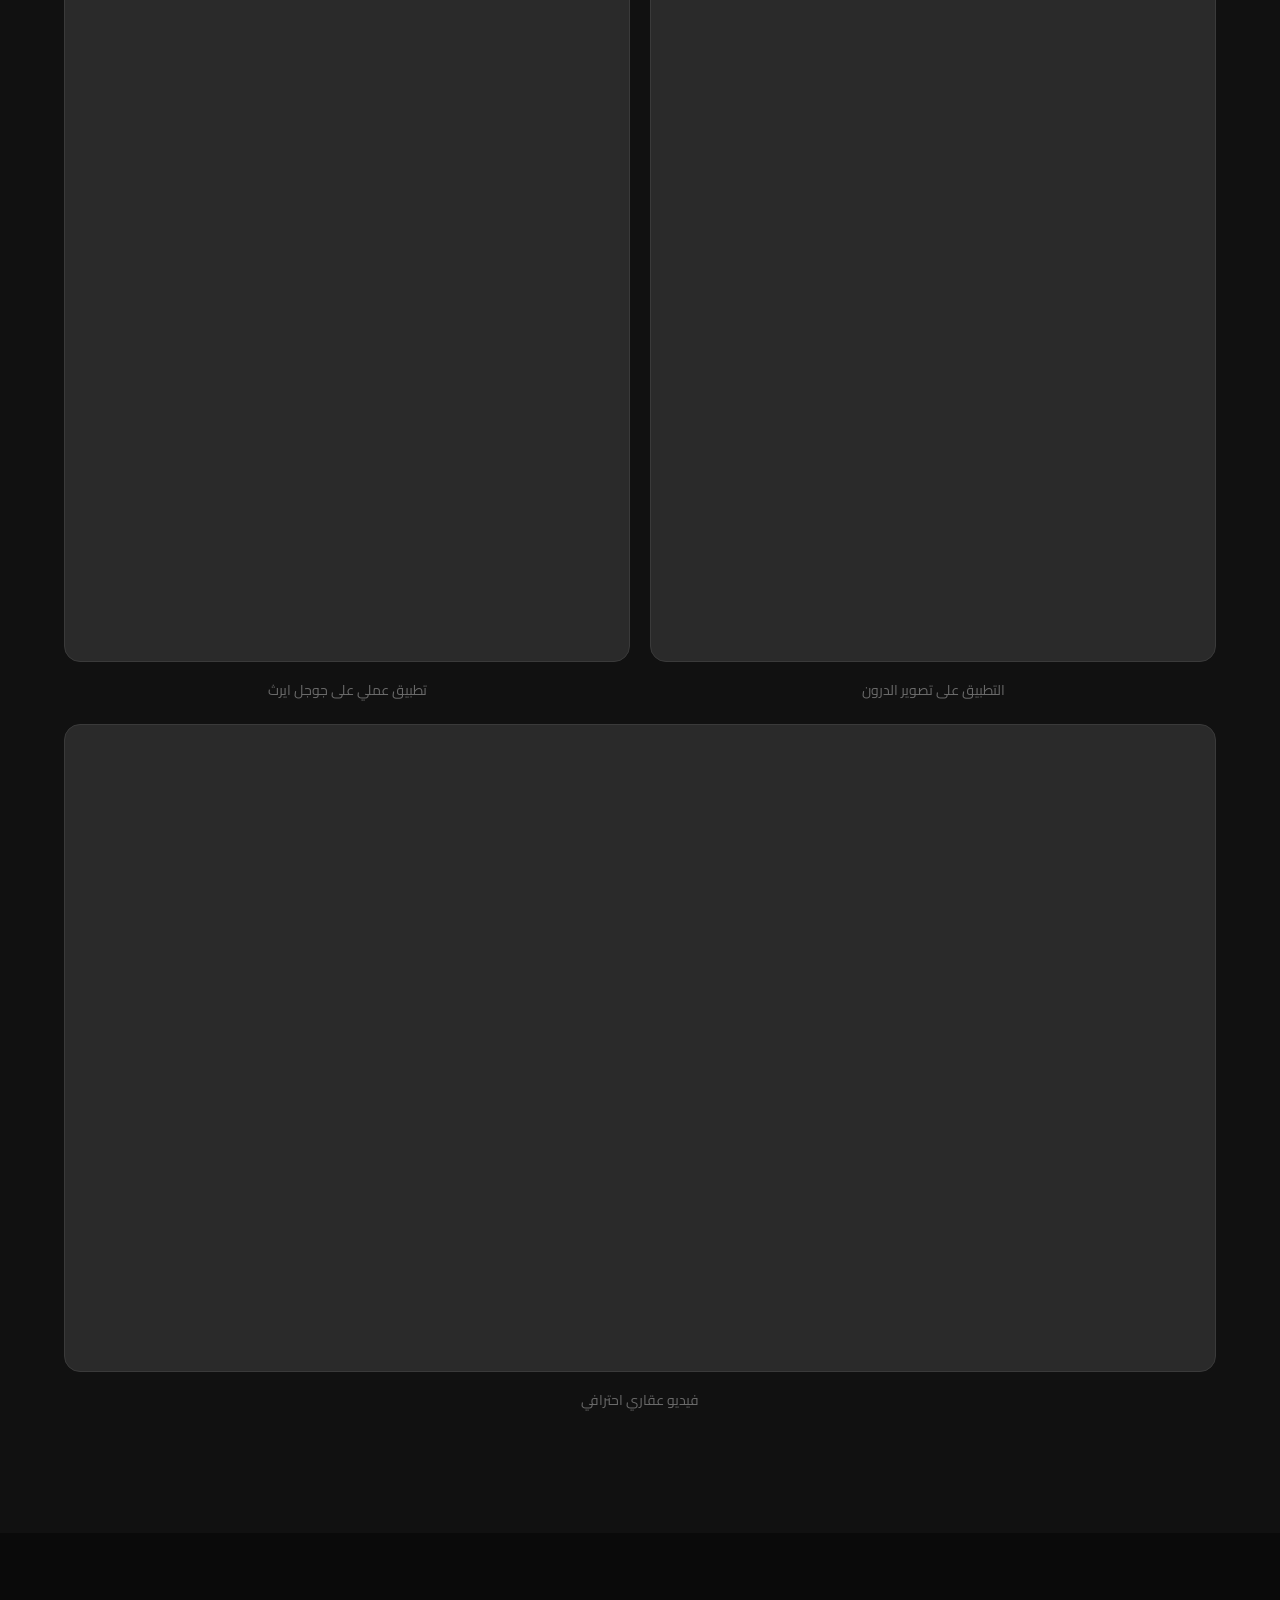
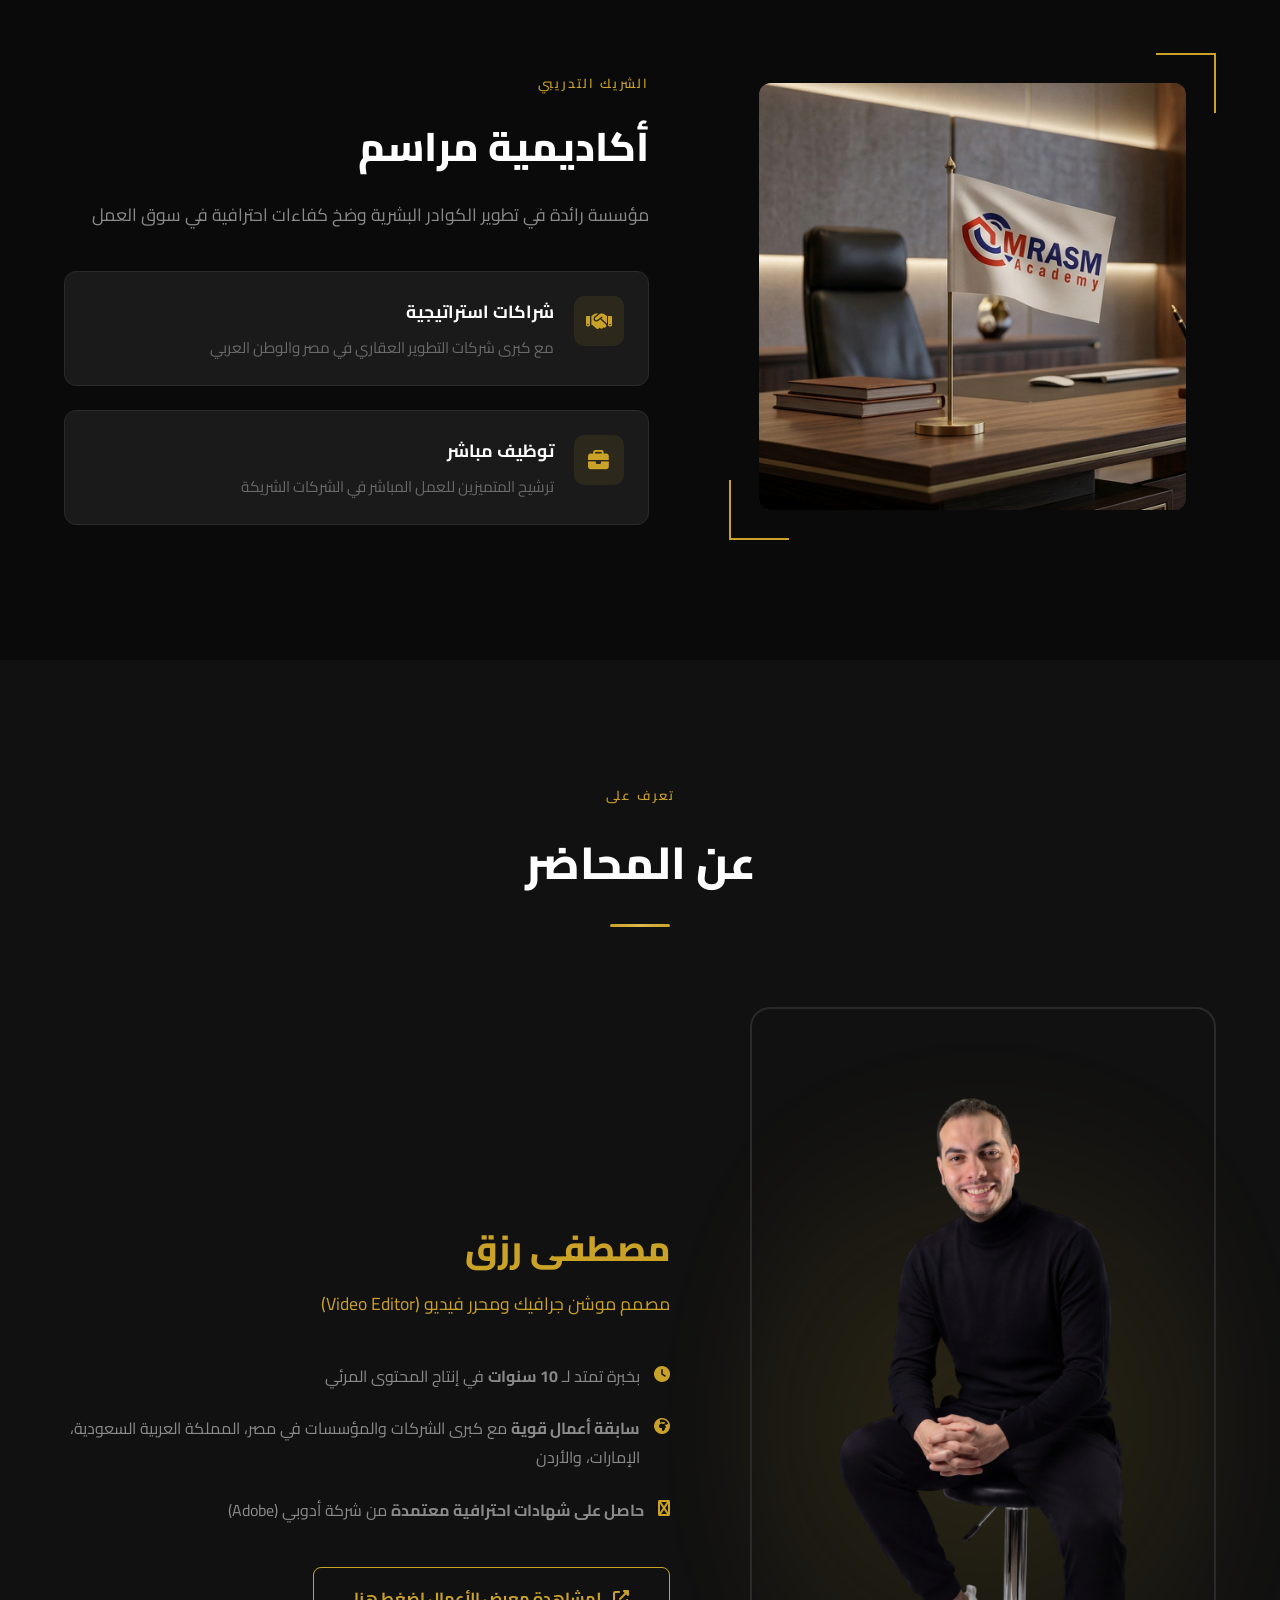
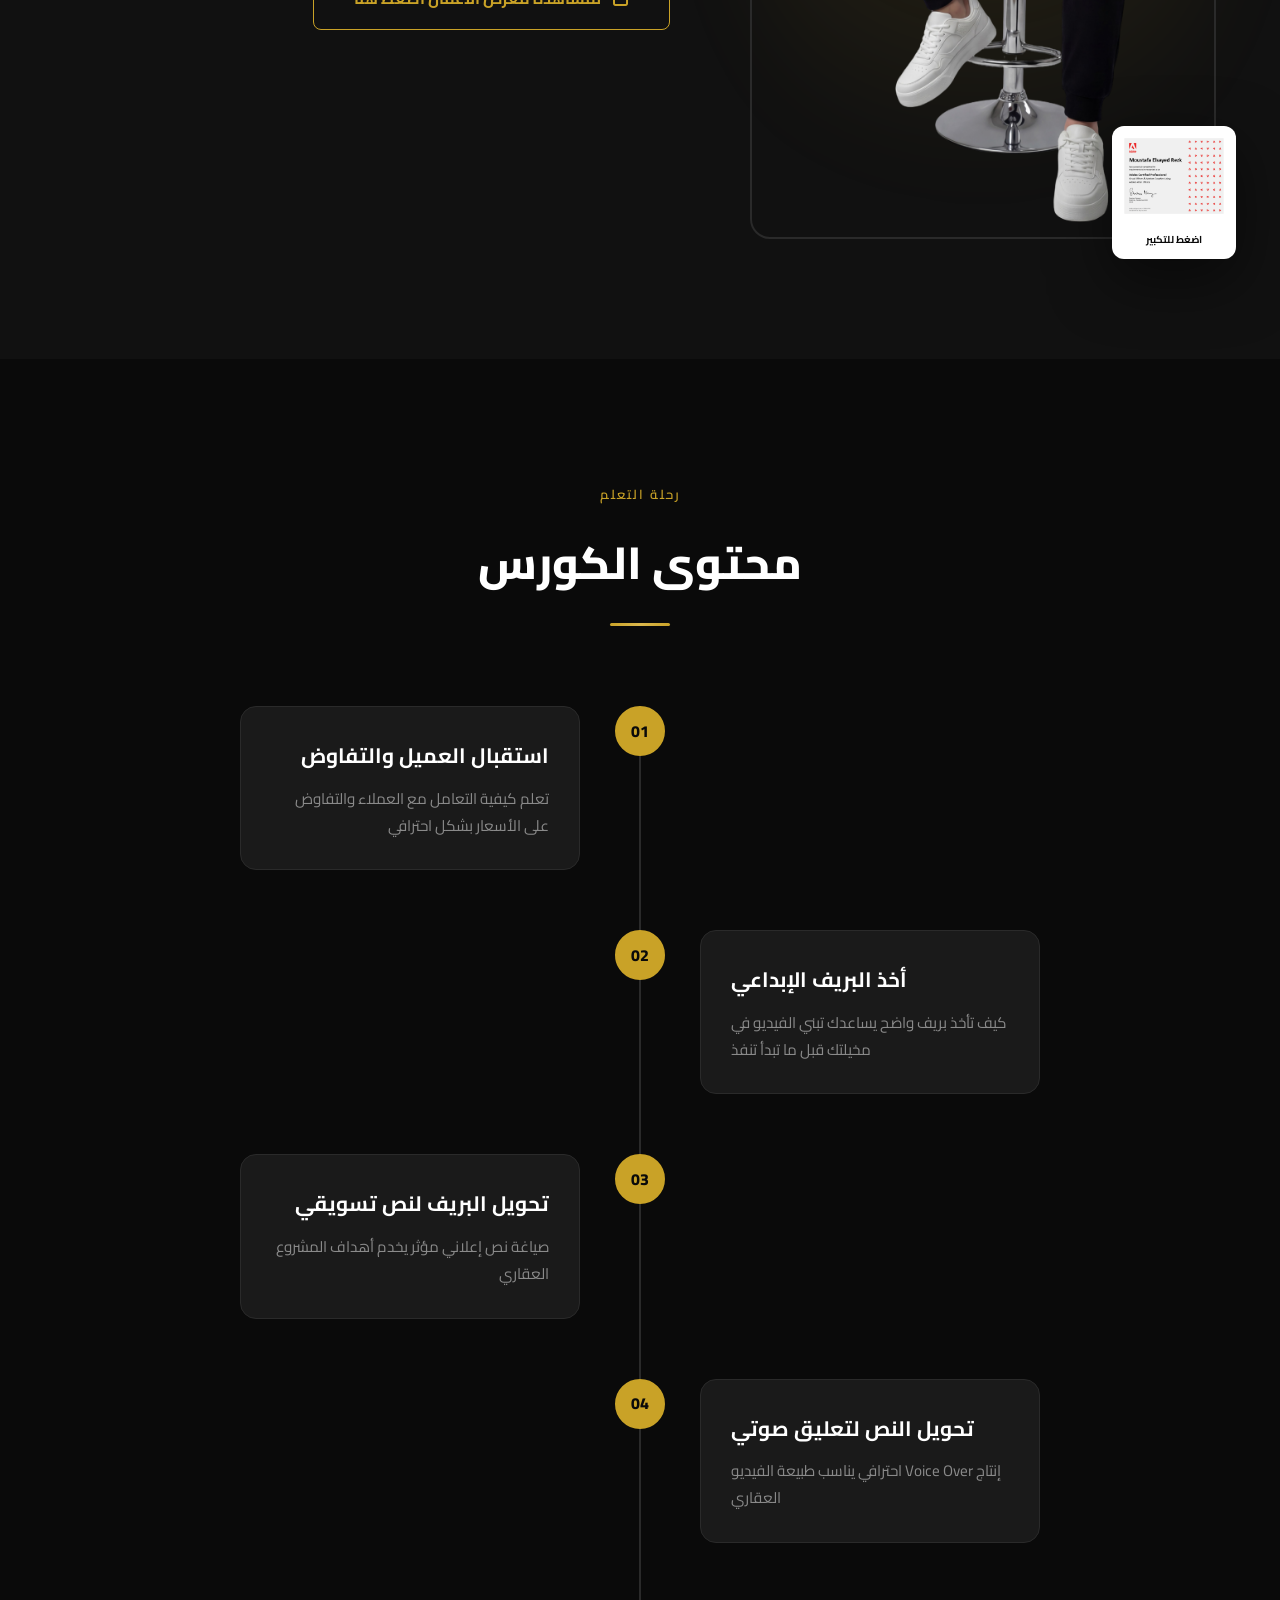
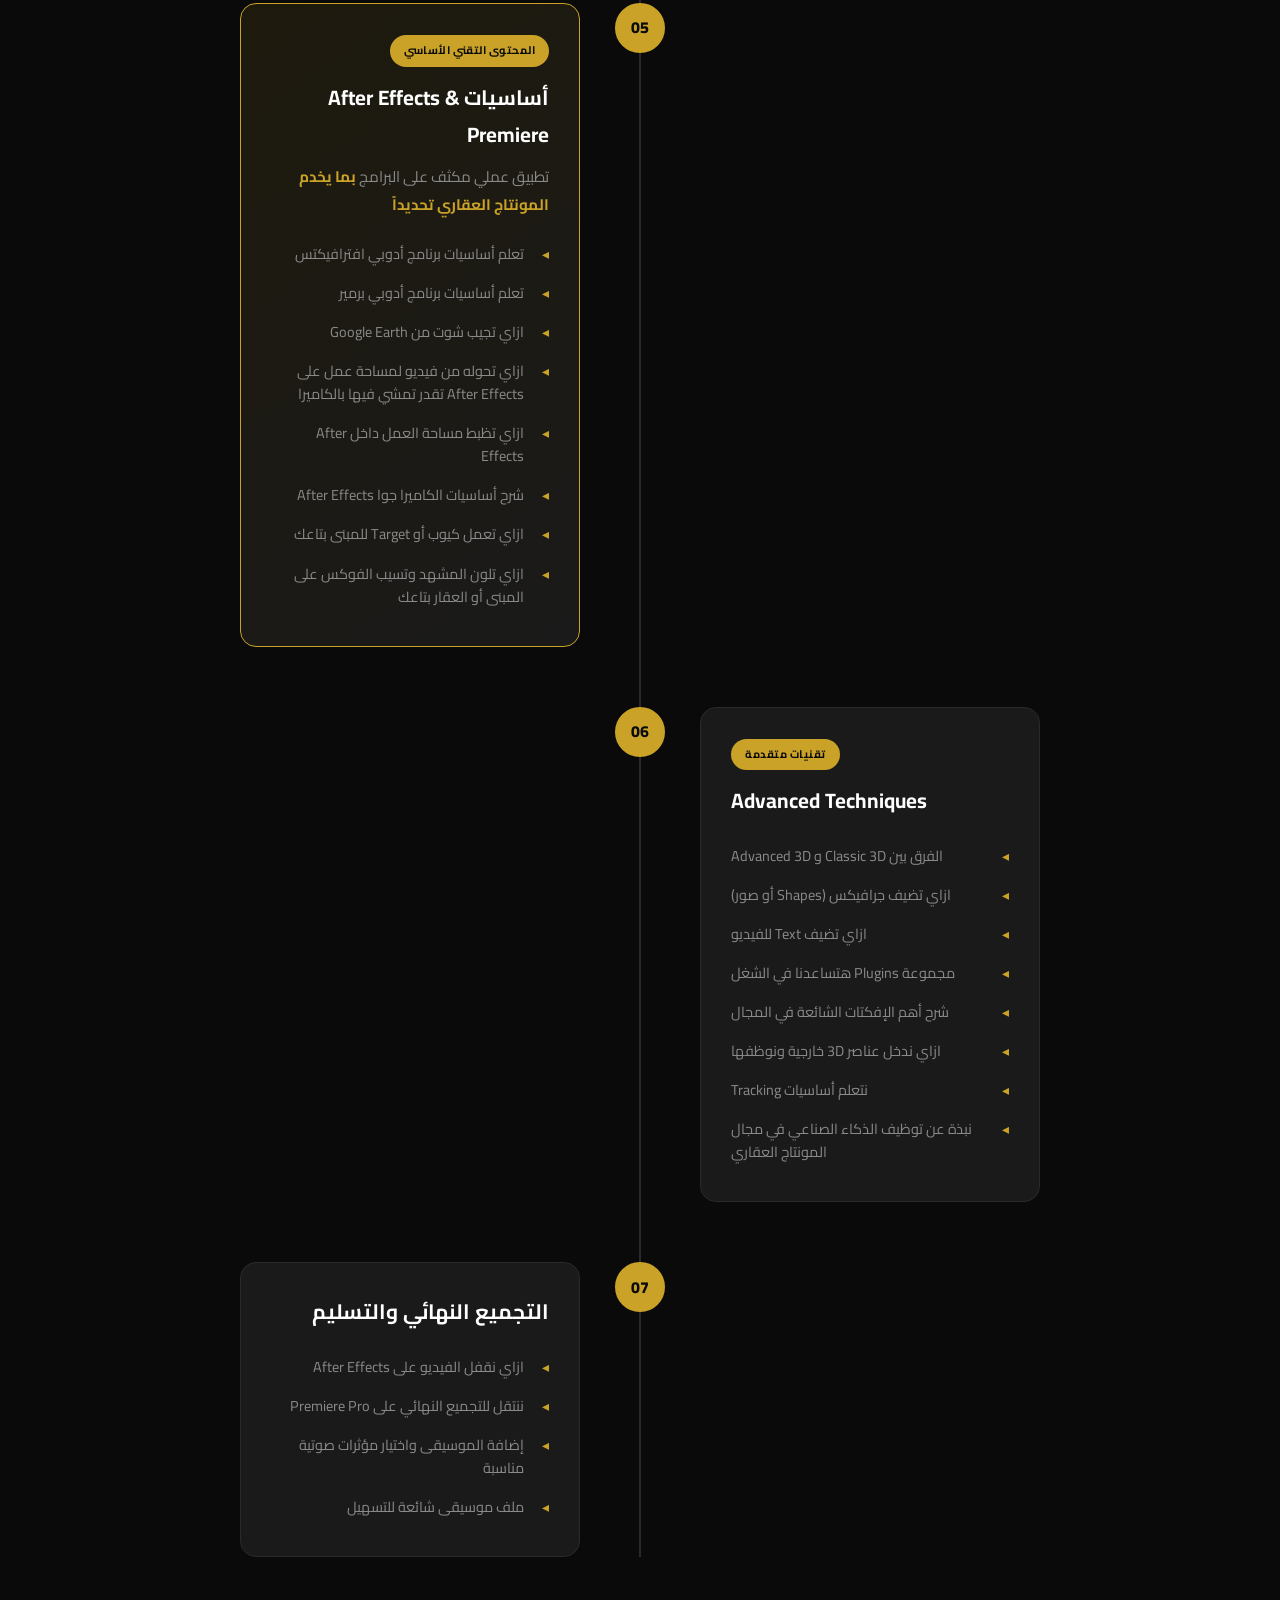
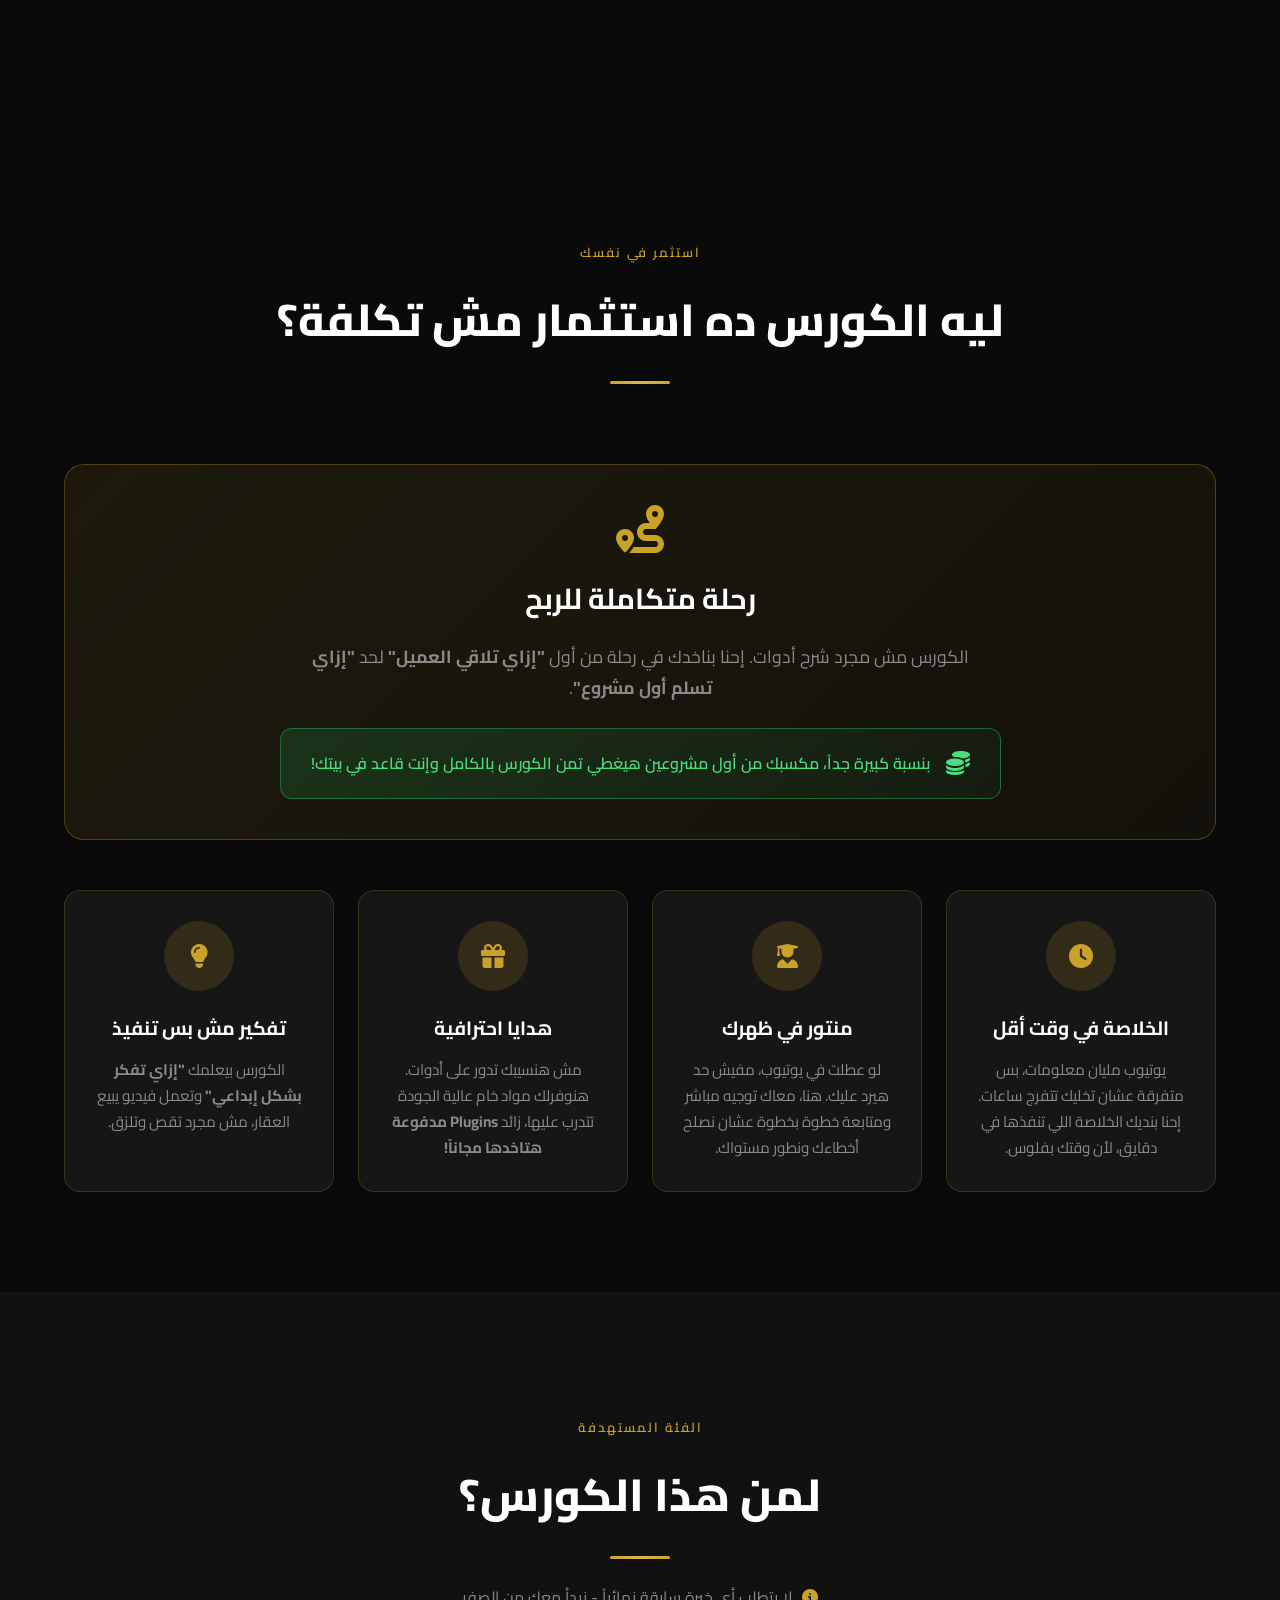
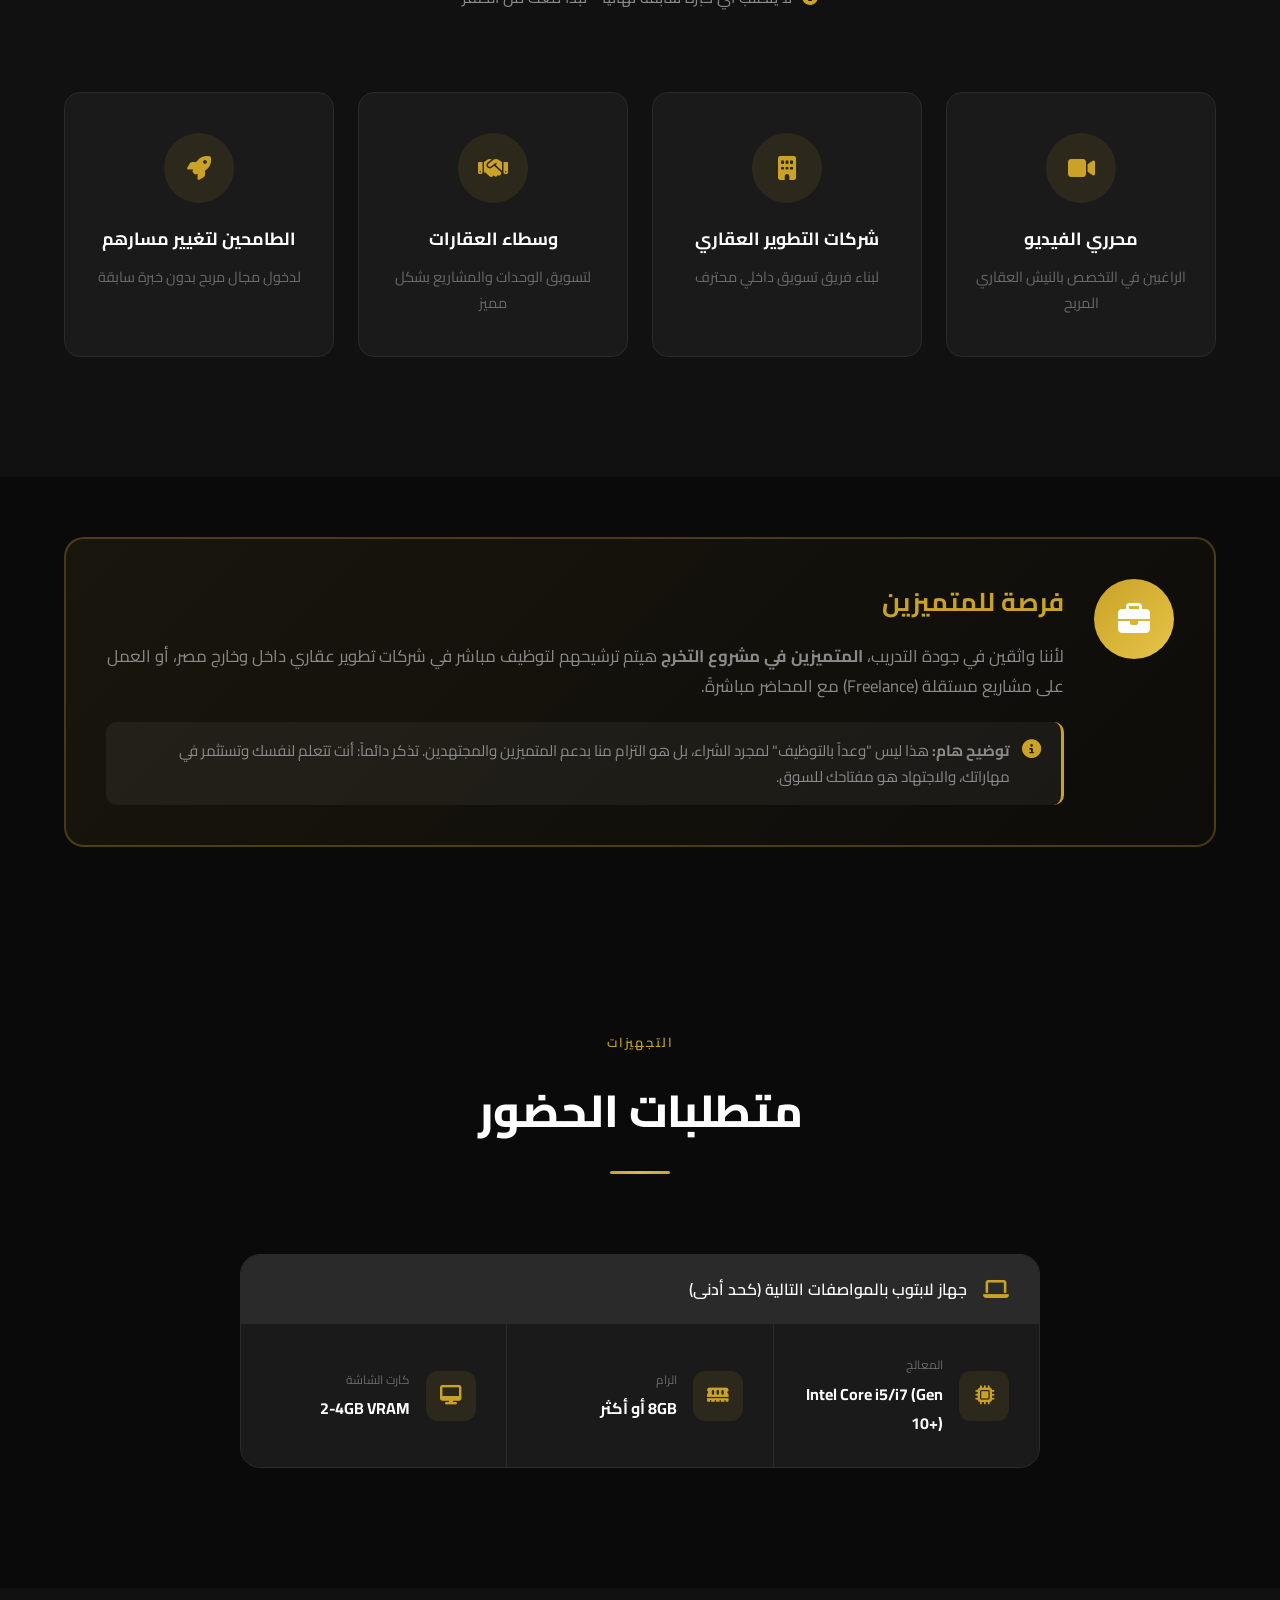
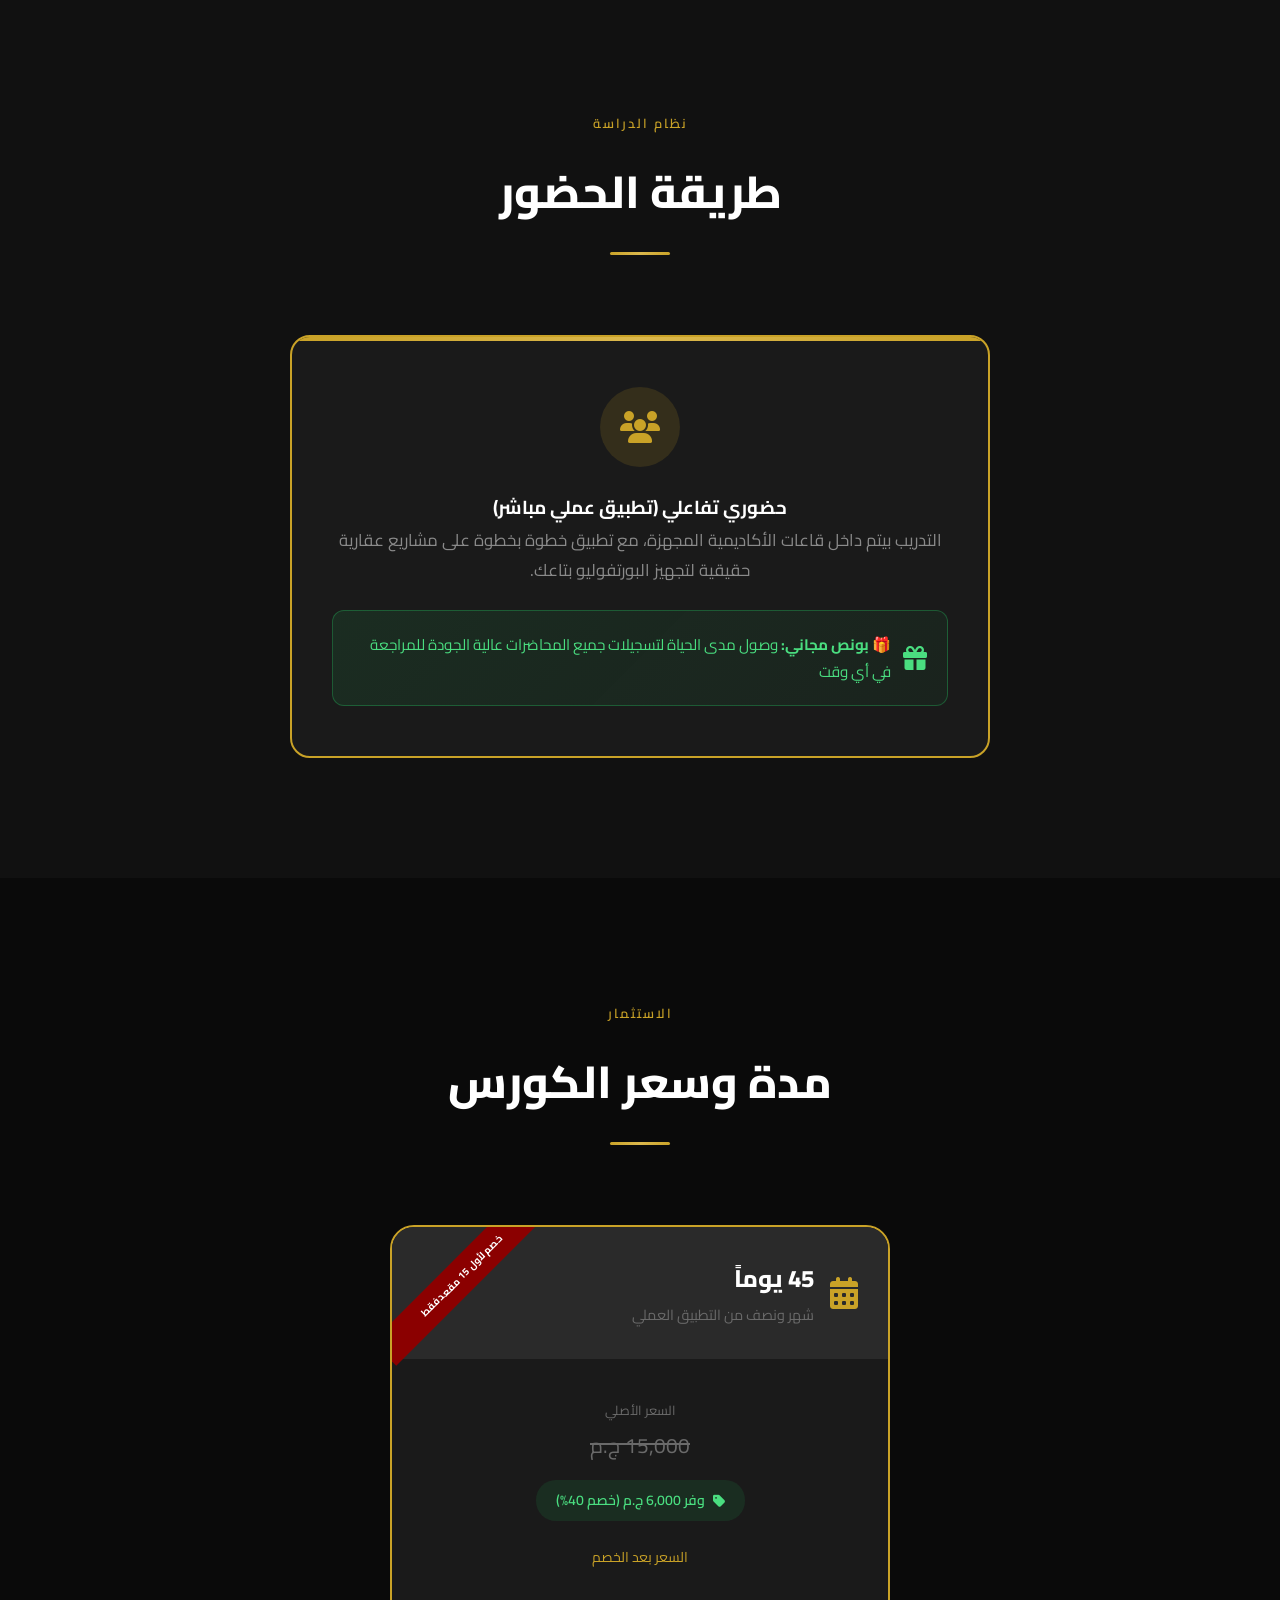
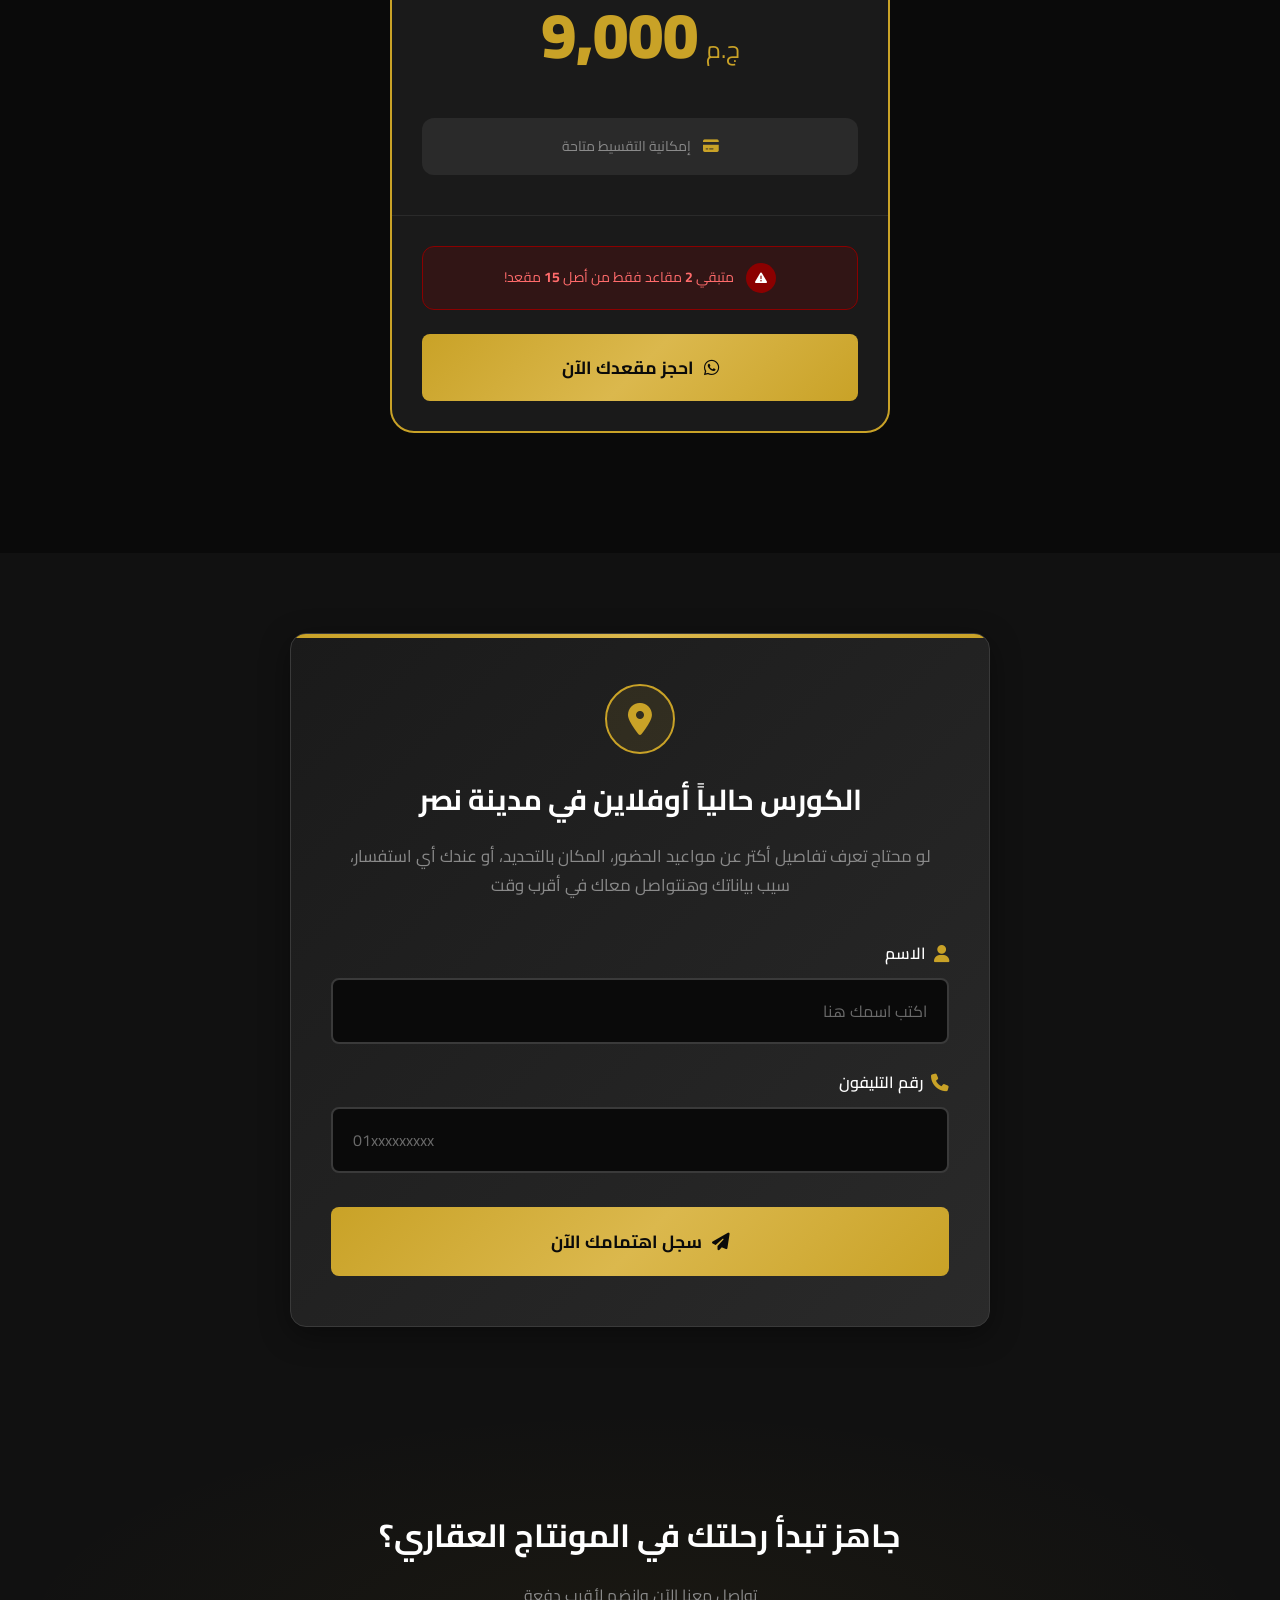
==== commit d5df9b29: "Fix special-offer page: add Facebook Pixel, correct all file paths with ../, verify noindex meta tag" ====
--- a/special-offer/index.html
+++ b/special-offer/index.html
@@ -14,8 +14,8 @@
     <link rel="dns-prefetch" href="https://cdnjs.cloudflare.com">
 
     <!-- Preload hero images for LCP -->
-    <link rel="preload" as="image" href="assets/hero-bg.webp" type="image/webp" media="(min-width: 768px)" fetchpriority="high">
-    <link rel="preload" as="image" href="assets/mobile.webp" type="image/webp" media="(max-width: 767px)" fetchpriority="high">
+    <link rel="preload" as="image" href="../assets/hero-bg.webp" type="image/webp" media="(min-width: 768px)" fetchpriority="high">
+    <link rel="preload" as="image" href="../assets/mobile.webp" type="image/webp" media="(max-width: 767px)" fetchpriority="high">
 
     <!-- Critical CSS: inlined to eliminate render-blocking -->
     <style>
@@ -62,15 +62,33 @@
     </style>
 
     <!-- Font Awesome Subset (local, 31 icons only — ~1.5KB vs 18.3KB CDN) -->
-    <link rel="stylesheet" href="fa-subset.css">
+    <link rel="stylesheet" href="../fa-subset.css">
 
     <!-- Cairo Font: async to avoid render-blocking -->
     <link href="https://fonts.googleapis.com/css2?family=Cairo:wght@400;600;700;800&display=swap" rel="stylesheet" media="print" onload="this.media='all'">
     <noscript><link href="https://fonts.googleapis.com/css2?family=Cairo:wght@400;600;700;800&display=swap" rel="stylesheet"></noscript>
 
     <!-- styles.css: async load (non-blocking) -->
-    <link rel="preload" href="styles.css" as="style" onload="this.onload=null;this.rel='stylesheet'">
-    <noscript><link rel="stylesheet" href="styles.css"></noscript>
+    <link rel="preload" href="../styles.css" as="style" onload="this.onload=null;this.rel='stylesheet'">
+    <noscript><link rel="stylesheet" href="../styles.css"></noscript>
+
+    <!-- Facebook Pixel Code -->
+    <script>
+    !function(f,b,e,v,n,t,s)
+    {if(f.fbq)return;n=f.fbq=function(){n.callMethod?
+    n.callMethod.apply(n,arguments):n.queue.push(arguments)};
+    if(!f._fbq)f._fbq=n;n.push=n;n.loaded=!0;n.version='2.0';
+    n.queue=[];t=b.createElement(e);t.async=!0;
+    t.src=v;s=b.getElementsByTagName(e)[0];
+    s.parentNode.insertBefore(t,s)}(window, document,'script',
+    'https://connect.facebook.net/en_US/fbevents.js');
+    fbq('init', '1250484713863859');
+    fbq('track', 'PageView');
+    </script>
+    <noscript><img height="1" width="1" style="display:none"
+    src="https://www.facebook.com/tr?id=1250484713863859&ev=PageView&noscript=1"
+    /></noscript>
+    <!-- End Facebook Pixel Code -->
 </head>
 <body>
 
@@ -91,9 +109,9 @@
     <header class="hero">
         <div class="hero-bg">
             <picture>
-                <source media="(max-width: 767px)" srcset="assets/mobile.webp" type="image/webp">
-                <source srcset="assets/hero-bg.webp" type="image/webp">
-                <img src="assets/hero-bg.jpg" alt="" fetchpriority="high" decoding="async" aria-hidden="true" style="width:100%;height:100%;object-fit:cover;display:block;">
+                <source media="(max-width: 767px)" srcset="../assets/mobile.webp" type="image/webp">
+                <source srcset="../assets/hero-bg.webp" type="image/webp">
+                <img src="../assets/hero-bg.jpg" alt="" fetchpriority="high" decoding="async" aria-hidden="true" style="width:100%;height:100%;object-fit:cover;display:block;">
             </picture>
         </div>
         <div class="hero-overlay"></div>
@@ -257,7 +275,7 @@
                         <div class="frame-corner top-right"></div>
                         <div class="frame-corner bottom-left"></div>
                         <div class="visual-content">
-                            <img src="assets/marasim-office.jpg" alt="مقر أكاديمية مراسم للتدريب والتطوير" width="500" height="500" loading="lazy" decoding="async" style="width:100%;height:100%;object-fit:cover;border-radius:8px;display:block;">
+                            <img src="../assets/marasim-office.jpg" alt="مقر أكاديمية مراسم للتدريب والتطوير" width="500" height="500" loading="lazy" decoding="async" style="width:100%;height:100%;object-fit:cover;border-radius:8px;display:block;">
                         </div>
                     </div>
                 </div>
@@ -302,10 +320,10 @@
                 <div class="instructor-image-wrapper reveal-up">
                     <div class="image-glow"></div>
                     <div class="instructor-photo">
-                        <img src="assets/profile.png" alt="مصطفى رزق - مصمم موشن جرافيك ومحرر فيديو" width="300" height="300" loading="lazy" decoding="async">
+                        <img src="../assets/profile.png" alt="مصطفى رزق - مصمم موشن جرافيك ومحرر فيديو" width="300" height="300" loading="lazy" decoding="async">
                     </div>
                     <div class="certificate-badge" onclick="openCertificate()" role="button" tabindex="0" aria-label="عرض شهادة Adobe المعتمدة بالحجم الكامل" style="cursor:pointer;" onkeydown="if(event.key==='Enter'||event.key===' ')openCertificate()">
-                        <img src="assets/certificate-adobe.jpg" alt="شهادة Adobe Certified Professional لمصطفى رزق" width="120" height="80" loading="lazy" decoding="async">
+                        <img src="../assets/certificate-adobe.jpg" alt="شهادة Adobe Certified Professional لمصطفى رزق" width="120" height="80" loading="lazy" decoding="async">
                         <span>اضغط للتكبير</span>
                     </div>
                 </div>
@@ -338,7 +356,7 @@
     <!-- Certificate Modal -->
     <div id="certificateModal" class="modal" role="dialog" aria-modal="true" aria-label="شهادة Adobe المعتمدة" onclick="closeCertificate()">
         <button class="modal-close" onclick="closeCertificate()" aria-label="إغلاق النافذة">&times;</button>
-        <img src="assets/certificate-adobe.jpg" alt="شهادة Adobe Certified Professional لمصطفى رزق" class="modal-content" loading="lazy" decoding="async">
+        <img src="../assets/certificate-adobe.jpg" alt="شهادة Adobe Certified Professional لمصطفى رزق" class="modal-content" loading="lazy" decoding="async">
     </div>
 
     <!-- Course Journey Timeline -->
@@ -815,6 +833,6 @@
         </div>
     </div>
 
-    <script src="script.js" defer></script>
+    <script src="../script.js" defer></script>
 </body>
 </html>
--- a/fa-subset.css
+++ b/fa-subset.css
@@ -0,0 +1,51 @@
+/* Font Awesome 6.5.1 Subset — only icons used on this page */
+@font-face{font-family:"Font Awesome 6 Free";font-style:normal;font-weight:900;font-display:swap;src:url("https://cdnjs.cloudflare.com/ajax/libs/font-awesome/6.5.1/webfonts/fa-solid-900.woff2") format("woff2")}
+@font-face{font-family:"Font Awesome 6 Brands";font-style:normal;font-weight:400;font-display:swap;src:url("https://cdnjs.cloudflare.com/ajax/libs/font-awesome/6.5.1/webfonts/fa-brands-400.woff2") format("woff2")}
+.fas,.fab,.fa{-moz-osx-font-smoothing:grayscale;-webkit-font-smoothing:antialiased;display:inline-block;font-style:normal;font-variant:normal;line-height:1;text-rendering:auto}
+.fas{font-family:"Font Awesome 6 Free";font-weight:900}
+.fab{font-family:"Font Awesome 6 Brands";font-weight:400}
+.fa-fire::before{content:"\f06d"}
+.fa-graduation-cap::before{content:"\f19d"}
+.fa-tools::before{content:"\f7d9"}
+.fa-briefcase::before{content:"\f0b1"}
+.fa-bullhorn::before{content:"\f0a1"}
+.fa-user-tie::before{content:"\f508"}
+.fa-handshake::before{content:"\f2b5"}
+.fa-clock::before{content:"\f017"}
+.fa-globe-africa::before{content:"\f57c"}
+.fa-external-link-alt::before{content:"\f35d"}
+.fa-route::before{content:"\f4d7"}
+.fa-coins::before{content:"\f51e"}
+.fa-user-graduate::before{content:"\f501"}
+.fa-gift::before{content:"\f06b"}
+.fa-lightbulb::before{content:"\f0eb"}
+.fa-info-circle::before{content:"\f05a"}
+.fa-video::before{content:"\f03d"}
+.fa-building::before{content:"\f1ad"}
+.fa-rocket::before{content:"\f135"}
+.fa-laptop::before{content:"\f109"}
+.fa-microchip::before{content:"\f2db"}
+.fa-memory::before{content:"\f538"}
+.fa-desktop::before{content:"\f108"}
+.fa-users::before{content:"\f0c0"}
+.fa-calendar-alt::before{content:"\f073"}
+.fa-tag::before{content:"\f02b"}
+.fa-credit-card::before{content:"\f09d"}
+.fa-exclamation-triangle::before{content:"\f071"}
+.fa-phone-alt::before{content:"\f879"}
+.fa-whatsapp::before{content:"\f232"}
+.fa-adobe::before{content:"\f778"}
+.fa-bullseye::before{content:"\f140"}
+.fa-hands-helping::before{content:"\f4c4"}
+.fa-tags::before{content:"\f02c"}
+.fa-chalkboard-teacher::before{content:"\f51c"}
+.fa-laptop-code::before{content:"\f5fc"}
+.fa-map-marker-alt::before{content:"\f3c5"}
+.fa-user::before{content:"\f007"}
+.fa-phone::before{content:"\f095"}
+.fa-paper-plane::before{content:"\f1d8"}
+.fa-check-circle::before{content:"\f058"}
+.fa-shield-alt::before{content:"\f3ed"}
+.fa-times::before{content:"\f00d"}
+.fa-check::before{content:"\f00c"}
+.fa-code::before{content:"\f121"}
--- a/styles.css
+++ b/styles.css
@@ -0,0 +1,2210 @@
+/* ===== LUXURY LANDING PAGE - Royal Black Theme ===== */
+
+:root {
+    --black-royal: #0a0a0a;
+    --black-rich: #111111;
+    --black-soft: #1a1a1a;
+    --charcoal: #2a2a2a;
+    --charcoal-light: #3a3a3a;
+    --gray-dark: #4a4a4a;
+    --gray: #6a6a6a;
+    --gray-light: #8a8a8a;
+    --gold: #c9a227;
+    --gold-light: #dbb84d;
+    --gold-dark: #a68520;
+    --white: #ffffff;
+    --white-off: #f5f5f5;
+    --danger: #8b0000;
+    --whatsapp: #25d366;
+    --gradient-gold: linear-gradient(135deg, var(--gold) 0%, var(--gold-light) 50%, var(--gold) 100%);
+    --gradient-dark: linear-gradient(180deg, var(--black-royal) 0%, var(--black-rich) 100%);
+    --shadow-sm: 0 2px 10px rgba(0,0,0,0.3);
+    --shadow-md: 0 8px 30px rgba(0,0,0,0.4);
+    --shadow-lg: 0 20px 60px rgba(0,0,0,0.5);
+    --shadow-gold: 0 0 40px rgba(201, 162, 39, 0.3);
+}
+
+* { margin: 0; padding: 0; box-sizing: border-box; }
+html { scroll-behavior: smooth; }
+
+body {
+    font-family: 'Cairo', sans-serif;
+    background: var(--black-royal);
+    color: var(--white);
+    line-height: 1.8;
+    overflow-x: hidden;
+}
+
+.container { max-width: 1200px; margin: 0 auto; padding: 0 24px; }
+
+/* ===== Cursor Glow ===== */
+.cursor-glow {
+    display: none;
+}
+
+/* ===== WhatsApp Float ===== */
+.whatsapp-float {
+    position: fixed;
+    bottom: 30px;
+    left: 30px;
+    background: var(--whatsapp);
+    color: white;
+    width: 60px;
+    height: 60px;
+    border-radius: 50%;
+    display: flex;
+    align-items: center;
+    justify-content: center;
+    font-size: 28px;
+    box-shadow: 0 4px 20px rgba(37, 211, 102, 0.4);
+    z-index: 1000;
+    text-decoration: none;
+    transition: all 0.3s ease;
+}
+
+.whatsapp-float:hover {
+    transform: scale(1.1);
+    box-shadow: 0 6px 30px rgba(37, 211, 102, 0.6);
+}
+
+.whatsapp-float .whatsapp-text {
+    display: none;
+    margin-right: 10px;
+    font-size: 14px;
+    font-weight: 600;
+}
+
+.whatsapp-float:hover { width: auto; padding: 0 20px; border-radius: 30px; }
+.whatsapp-float:hover .whatsapp-text { display: block; }
+
+/* ===== Seats Badge ===== */
+.seats-badge {
+    position: fixed;
+    top: 20px;
+    left: 20px;
+    background: var(--danger);
+    color: white;
+    padding: 10px 20px;
+    border-radius: 8px;
+    display: flex;
+    align-items: center;
+    gap: 10px;
+    font-size: 13px;
+    font-weight: 600;
+    z-index: 1000;
+    border: 1px solid rgba(255,255,255,0.1);
+}
+
+.seats-badge .pulse-ring {
+    position: absolute;
+    inset: 0;
+    border-radius: 8px;
+    border: 2px solid var(--danger);
+    animation: pulse-ring 2s infinite;
+}
+
+@keyframes pulse-ring {
+    0% { transform: scale(1); opacity: 1; }
+    100% { transform: scale(1.2); opacity: 0; }
+}
+
+/* ===== Hero Section ===== */
+.hero {
+    min-height: 100vh;
+    position: relative;
+    display: flex;
+    align-items: center;
+    justify-content: center;
+    text-align: center;
+    padding: 120px 20px;
+    overflow: hidden;
+}
+
+.hero-bg {
+    position: absolute;
+    inset: 0;
+    overflow: hidden;
+    filter: brightness(0.5);
+}
+
+.hero-overlay {
+    position: absolute;
+    inset: 0;
+    background: linear-gradient(180deg, 
+        rgba(10,10,10,0.65) 0%, 
+        rgba(10,10,10,0.5) 50%, 
+        rgba(10,10,10,0.75) 100%);
+}
+
+.hero-particles {
+    position: absolute;
+    inset: 0;
+    background-image: 
+        radial-gradient(circle at 20% 80%, rgba(201,162,39,0.03) 0%, transparent 50%),
+        radial-gradient(circle at 80% 20%, rgba(201,162,39,0.03) 0%, transparent 50%);
+}
+
+.hero-content {
+    position: relative;
+    z-index: 2;
+    max-width: 800px;
+}
+
+.badge-limited {
+    display: inline-flex;
+    align-items: center;
+    gap: 10px;
+    background: rgba(139, 0, 0, 0.3);
+    border: 1px solid var(--danger);
+    color: #ff6b6b;
+    padding: 10px 24px;
+    border-radius: 50px;
+    font-size: 13px;
+    font-weight: 600;
+    margin-bottom: 30px;
+    letter-spacing: 0.5px;
+}
+
+.badge-dot {
+    width: 8px;
+    height: 8px;
+    background: #ff6b6b;
+    border-radius: 50%;
+    animation: blink 1s infinite;
+}
+
+@keyframes blink {
+    0%, 100% { opacity: 1; }
+    50% { opacity: 0.3; }
+}
+
+.hero h1 {
+    font-size: clamp(2.5rem, 7vw, 4.5rem);
+    font-weight: 900;
+    line-height: 1.4;
+    margin-bottom: 24px;
+    padding-bottom: 10px;
+}
+
+.hero h1 .line { display: block; }
+
+.hero h1 .highlight {
+    background: var(--gradient-gold);
+    -webkit-background-clip: text;
+    -webkit-text-fill-color: transparent;
+    background-clip: text;
+}
+
+.hero-subtitle {
+    font-size: 1.2rem;
+    color: var(--gray-light);
+    margin-bottom: 40px;
+    font-weight: 300;
+    max-width: 550px;
+    margin-left: auto;
+    margin-right: auto;
+}
+
+.hero-cta { margin-bottom: 30px; }
+
+/* ===== Gold Button ===== */
+.btn {
+    display: inline-flex;
+    align-items: center;
+    justify-content: center;
+    gap: 12px;
+    padding: 16px 40px;
+    border-radius: 8px;
+    font-size: 1rem;
+    font-weight: 700;
+    text-decoration: none;
+    transition: all 0.4s ease;
+    border: none;
+    cursor: pointer;
+    font-family: inherit;
+    position: relative;
+    overflow: hidden;
+}
+
+.btn-gold {
+    background: var(--gradient-gold);
+    color: var(--black-royal);
+}
+
+.btn-gold .btn-content {
+    position: relative;
+    z-index: 1;
+    display: flex;
+    align-items: center;
+    gap: 10px;
+}
+
+.btn-gold .btn-shine {
+    position: absolute;
+    top: 0;
+    left: -100%;
+    width: 100%;
+    height: 100%;
+    background: linear-gradient(90deg, transparent, rgba(255,255,255,0.3), transparent);
+    transition: left 0.6s ease;
+}
+
+.btn-gold:hover .btn-shine { left: 100%; }
+.btn-gold:hover { transform: translateY(-2px); box-shadow: var(--shadow-gold); }
+
+.btn-outline-gold {
+    background: transparent;
+    border: 1px solid var(--gold);
+    color: var(--gold);
+}
+
+.btn-outline-gold:hover {
+    background: var(--gold);
+    color: var(--black-royal);
+}
+
+.btn-large { padding: 18px 50px; font-size: 1.1rem; }
+
+/* ===== Scroll Indicator ===== */
+.scroll-indicator {
+    position: absolute;
+    bottom: 40px;
+    left: 50%;
+    transform: translateX(-50%);
+    display: flex;
+    flex-direction: column;
+    align-items: center;
+    gap: 10px;
+    color: var(--gray);
+    font-size: 12px;
+}
+
+.mouse {
+    width: 24px;
+    height: 40px;
+    border: 2px solid var(--gray);
+    border-radius: 12px;
+    position: relative;
+}
+
+.wheel {
+    width: 4px;
+    height: 8px;
+    background: var(--gold);
+    border-radius: 2px;
+    position: absolute;
+    top: 8px;
+    left: 50%;
+    transform: translateX(-50%);
+    animation: scroll-wheel 2s infinite;
+}
+
+@keyframes scroll-wheel {
+    0%, 100% { opacity: 1; top: 8px; }
+    50% { opacity: 0.3; top: 20px; }
+}
+
+/* ===== Section Styles ===== */
+section { padding: 120px 0; }
+
+.section-header {
+    text-align: center;
+    margin-bottom: 80px;
+}
+
+.section-tag {
+    display: inline-block;
+    color: var(--gold);
+    font-size: 13px;
+    font-weight: 600;
+    letter-spacing: 2px;
+    text-transform: uppercase;
+    margin-bottom: 16px;
+}
+
+.section-title {
+    font-size: clamp(1.8rem, 4vw, 2.8rem);
+    font-weight: 800;
+    margin-bottom: 20px;
+    color: var(--white);
+}
+
+.title-line {
+    width: 60px;
+    height: 3px;
+    background: var(--gradient-gold);
+    margin: 0 auto;
+    border-radius: 2px;
+}
+
+.section-subtitle {
+    margin-top: 24px;
+    color: var(--gray-light);
+    font-size: 1rem;
+    display: flex;
+    align-items: center;
+    justify-content: center;
+    gap: 10px;
+}
+
+.section-subtitle i { color: var(--gold); }
+
+/* ===== Summary Section ===== */
+.summary-section {
+    background: var(--black-royal);
+    padding: 60px 0;
+    min-height: 100vh;
+    display: flex;
+    align-items: center;
+}
+
+.summary-card {
+    background: linear-gradient(135deg, var(--black-soft) 0%, var(--charcoal) 100%);
+    border-radius: 20px;
+    padding: 40px 30px;
+    border: 2px solid var(--gold);
+    box-shadow: 0 0 40px rgba(201, 162, 39, 0.2);
+    max-width: 900px;
+    margin: 0 auto;
+}
+
+.summary-header {
+    text-align: center;
+    margin-bottom: 40px;
+}
+
+.summary-header h2 {
+    font-size: clamp(1.5rem, 4vw, 2rem);
+    color: var(--gold);
+    font-weight: 800;
+    line-height: 1.4;
+    margin: 0;
+}
+
+.summary-points {
+    display: grid;
+    grid-template-columns: 1fr;
+    gap: 20px;
+    margin-bottom: 35px;
+}
+
+.summary-point {
+    display: flex;
+    align-items: flex-start;
+    gap: 16px;
+    background: rgba(201, 162, 39, 0.05);
+    padding: 20px;
+    border-radius: 12px;
+    border: 1px solid rgba(201, 162, 39, 0.2);
+    transition: all 0.3s ease;
+}
+
+.summary-point:hover {
+    background: rgba(201, 162, 39, 0.1);
+    border-color: var(--gold);
+    transform: translateX(-5px);
+}
+
+.point-icon {
+    flex-shrink: 0;
+    width: 50px;
+    height: 50px;
+    background: var(--gradient-gold);
+    border-radius: 12px;
+    display: flex;
+    align-items: center;
+    justify-content: center;
+    font-size: 24px;
+    color: var(--black-royal);
+}
+
+.point-content h4 {
+    color: var(--gold);
+    font-size: 1.1rem;
+    font-weight: 700;
+    margin: 0 0 8px 0;
+}
+
+.point-content p {
+    color: var(--white);
+    font-size: 0.95rem;
+    line-height: 1.6;
+    margin: 0;
+}
+
+.summary-cta {
+    text-align: center;
+    margin-top: 30px;
+}
+
+.btn-pulse {
+    animation: pulse-glow 2s infinite;
+}
+
+@keyframes pulse-glow {
+    0%, 100% {
+        box-shadow: 0 0 20px rgba(201, 162, 39, 0.4);
+    }
+    50% {
+        box-shadow: 0 0 40px rgba(201, 162, 39, 0.8);
+    }
+}
+
+.scroll-down-link {
+    display: inline-block;
+    margin-top: 20px;
+    color: var(--gray-light);
+    text-decoration: none;
+    font-size: 0.9rem;
+    transition: all 0.3s ease;
+}
+
+.scroll-down-link:hover {
+    color: var(--gold);
+    transform: translateY(3px);
+}
+
+/* Mobile Optimization for Summary */
+@media (max-width: 768px) {
+    .summary-section {
+        padding: 40px 0;
+        min-height: 100vh;
+    }
+    
+    .summary-card {
+        padding: 30px 20px;
+    }
+    
+    .summary-header h2 {
+        font-size: 1.4rem;
+    }
+    
+    .summary-points {
+        gap: 15px;
+    }
+    
+    .summary-point {
+        padding: 16px;
+        gap: 12px;
+    }
+    
+    .point-icon {
+        width: 45px;
+        height: 45px;
+        font-size: 20px;
+    }
+    
+    .point-content h4 {
+        font-size: 1rem;
+    }
+    
+    .point-content p {
+        font-size: 0.9rem;
+    }
+    
+    .btn-large {
+        padding: 16px 24px;
+        font-size: 0.95rem;
+    }
+}
+
+/* ===== Video Section ===== */
+.video-section { background: var(--black-rich); }
+
+.videos-grid {
+    display: grid;
+    grid-template-columns: 1.5fr 1fr;
+    gap: 30px;
+    align-items: start;
+}
+
+.video-card {
+    position: relative;
+}
+
+.video-frame {
+    position: relative;
+    background: var(--charcoal);
+    border-radius: 16px;
+    overflow: hidden;
+    border: 1px solid var(--charcoal-light);
+    transition: all 0.4s ease;
+}
+
+.video-frame:hover {
+    border-color: var(--gold);
+    transform: translateY(-5px);
+    box-shadow: var(--shadow-gold);
+}
+
+.video-horizontal .video-frame { aspect-ratio: 16/9; }
+.video-vertical .video-frame { aspect-ratio: 9/16; max-height: 500px; }
+
+.video-placeholder {
+    width: 100%;
+    height: 100%;
+    display: flex;
+    align-items: center;
+    justify-content: center;
+    cursor: pointer;
+}
+
+.video-placeholder i {
+    font-size: 4rem;
+    color: var(--gold);
+    opacity: 0.8;
+    transition: all 0.3s ease;
+}
+
+.video-frame:hover .video-placeholder i {
+    opacity: 1;
+    transform: scale(1.1);
+}
+
+.video-label {
+    display: block;
+    text-align: center;
+    margin-top: 16px;
+    color: var(--gray);
+    font-size: 14px;
+}
+
+/* ===== About Section ===== */
+.about-section { background: var(--black-royal); }
+
+.about-layout {
+    display: grid;
+    grid-template-columns: 1fr 1.2fr;
+    gap: 80px;
+    align-items: center;
+}
+
+.visual-frame {
+    position: relative;
+    padding: 30px;
+}
+
+.frame-corner {
+    position: absolute;
+    width: 60px;
+    height: 60px;
+    border: 2px solid var(--gold);
+}
+
+.frame-corner.top-right { top: 0; right: 0; border-left: none; border-bottom: none; }
+.frame-corner.bottom-left { bottom: 0; left: 0; border-right: none; border-top: none; }
+
+.visual-content {
+    background: var(--charcoal);
+    border-radius: 12px;
+    padding: 0;
+    text-align: center;
+    overflow: hidden;
+    aspect-ratio: 1/1;
+}
+
+.visual-content img {
+    width: 100%;
+    height: 100%;
+    object-fit: cover;
+}
+
+.logo-text {
+    font-size: 3rem;
+    font-weight: 900;
+    color: var(--gold);
+}
+
+.about-content h2 {
+    font-size: 2.5rem;
+    font-weight: 800;
+    margin-bottom: 16px;
+}
+
+.about-lead {
+    color: var(--gray-light);
+    font-size: 1.1rem;
+    margin-bottom: 40px;
+    line-height: 1.8;
+}
+
+.about-features { display: flex; flex-direction: column; gap: 24px; }
+
+.feature-item {
+    display: flex;
+    gap: 20px;
+    padding: 24px;
+    background: var(--black-soft);
+    border-radius: 12px;
+    border: 1px solid var(--charcoal);
+    transition: all 0.3s ease;
+}
+
+.feature-item:hover {
+    border-color: var(--gold);
+    transform: translateX(-5px);
+}
+
+.feature-icon {
+    width: 50px;
+    height: 50px;
+    background: rgba(201,162,39,0.1);
+    border-radius: 10px;
+    display: flex;
+    align-items: center;
+    justify-content: center;
+    color: var(--gold);
+    font-size: 1.3rem;
+    flex-shrink: 0;
+}
+
+.feature-content h4 {
+    color: var(--white);
+    margin-bottom: 6px;
+    font-size: 1.1rem;
+}
+
+.feature-content p {
+    color: var(--gray);
+    font-size: 0.95rem;
+}
+
+/* ===== Instructor Section ===== */
+.instructor-section {
+    background: var(--black-rich);
+    position: relative;
+    overflow: hidden;
+}
+
+.instructor-section::before {
+    content: '';
+    position: absolute;
+    top: -50%;
+    right: -20%;
+    width: 600px;
+    height: 600px;
+    background: radial-gradient(circle, rgba(201,162,39,0.05) 0%, transparent 70%);
+    border-radius: 50%;
+}
+
+.instructor-layout {
+    display: grid;
+    grid-template-columns: 1fr 1.3fr;
+    gap: 80px;
+    align-items: center;
+    position: relative;
+}
+
+.instructor-image-wrapper {
+    position: relative;
+}
+
+.image-glow {
+    position: absolute;
+    inset: -20px;
+    background: radial-gradient(circle, rgba(201,162,39,0.15) 0%, transparent 70%);
+    border-radius: 50%;
+    filter: blur(40px);
+}
+
+.instructor-photo {
+    position: relative;
+    border-radius: 20px;
+    overflow: hidden;
+    border: 2px solid var(--charcoal);
+}
+
+.instructor-photo img {
+    width: 100%;
+    height: auto;
+    display: block;
+}
+
+.certificate-badge {
+    position: absolute;
+    bottom: -20px;
+    right: -20px;
+    background: var(--white);
+    padding: 10px;
+    border-radius: 12px;
+    box-shadow: var(--shadow-lg);
+    max-width: 150px;
+}
+
+.certificate-badge img {
+    width: 100%;
+    border-radius: 8px;
+}
+
+.certificate-badge span {
+    display: block;
+    text-align: center;
+    font-size: 10px;
+    color: var(--black-royal);
+    font-weight: 700;
+    margin-top: 6px;
+}
+
+.instructor-info h2 {
+    font-size: 2.5rem;
+    font-weight: 800;
+    margin-bottom: 8px;
+}
+
+.instructor-title {
+    color: var(--gold);
+    font-size: 1.1rem;
+    margin-bottom: 30px;
+}
+
+.instructor-stats {
+    display: flex;
+    align-items: center;
+    gap: 30px;
+    margin-bottom: 30px;
+    padding: 20px 0;
+    border-top: 1px solid var(--charcoal);
+    border-bottom: 1px solid var(--charcoal);
+}
+
+.stat-item { text-align: center; }
+.stat-value { display: block; font-size: 2rem; font-weight: 900; color: var(--gold); }
+.stat-label { font-size: 0.85rem; color: var(--gray); }
+.stat-divider { width: 1px; height: 40px; background: var(--charcoal); }
+
+.achievements-list {
+    list-style: none;
+    margin-bottom: 30px;
+}
+
+.achievements-list li {
+    display: flex;
+    align-items: flex-start;
+    gap: 14px;
+    padding: 12px 0;
+    color: var(--gray-light);
+}
+
+.achievements-list i {
+    color: var(--gold);
+    margin-top: 4px;
+}
+
+/* ===== Journey/Timeline Section ===== */
+.journey-section { background: var(--black-royal); }
+
+.timeline-container {
+    position: relative;
+    max-width: 800px;
+    margin: 0 auto;
+}
+
+.timeline-progress {
+    position: absolute;
+    left: 50%;
+    top: 0;
+    bottom: 0;
+    width: 2px;
+    background: var(--charcoal);
+    transform: translateX(-50%);
+}
+
+.progress-fill {
+    width: 100%;
+    height: 0%;
+    background: var(--gradient-gold);
+    transition: height 0.3s ease;
+}
+
+.timeline-items { position: relative; }
+
+.timeline-item {
+    display: flex;
+    align-items: flex-start;
+    margin-bottom: 60px;
+    position: relative;
+}
+
+.timeline-item:nth-child(odd) { flex-direction: row-reverse; text-align: right; }
+.timeline-item:nth-child(even) { text-align: left; }
+
+.timeline-marker {
+    position: absolute;
+    left: 50%;
+    transform: translateX(-50%);
+    z-index: 2;
+}
+
+.marker-number {
+    width: 50px;
+    height: 50px;
+    background: var(--charcoal);
+    border: 2px solid var(--gold);
+    border-radius: 50%;
+    display: flex;
+    align-items: center;
+    justify-content: center;
+    font-weight: 800;
+    font-size: 1rem;
+    color: var(--gold);
+    transition: all 0.3s ease;
+}
+
+.timeline-item.active .marker-number {
+    background: var(--gold);
+    color: var(--black-royal);
+}
+
+.marker-pulse {
+    position: absolute;
+    inset: -10px;
+    border: 2px solid var(--gold);
+    border-radius: 50%;
+    opacity: 0;
+    animation: marker-pulse 2s infinite;
+}
+
+@keyframes marker-pulse {
+    0% { transform: scale(0.8); opacity: 0.8; }
+    100% { transform: scale(1.5); opacity: 0; }
+}
+
+.timeline-content {
+    width: calc(50% - 60px);
+    padding: 30px;
+    background: var(--black-soft);
+    border-radius: 16px;
+    border: 1px solid var(--charcoal);
+    transition: all 0.4s ease;
+}
+
+.timeline-content:hover {
+    border-color: var(--gold);
+    transform: translateY(-5px);
+}
+
+.timeline-content h3 {
+    font-size: 1.3rem;
+    margin-bottom: 10px;
+    color: var(--white);
+}
+
+.timeline-content p {
+    color: var(--gray-light);
+    font-size: 0.95rem;
+}
+
+.highlight-item .timeline-content {
+    background: linear-gradient(145deg, rgba(201,162,39,0.1) 0%, var(--black-soft) 100%);
+    border-color: var(--gold);
+}
+
+.content-badge {
+    display: inline-block;
+    background: var(--gold);
+    color: var(--black-royal);
+    padding: 6px 14px;
+    border-radius: 20px;
+    font-size: 11px;
+    font-weight: 700;
+    margin-bottom: 12px;
+    text-transform: uppercase;
+    letter-spacing: 0.5px;
+}
+
+.highlight-text { color: var(--gold) !important; }
+
+.tech-list {
+    display: flex;
+    flex-wrap: wrap;
+    gap: 8px;
+    margin-top: 16px;
+    list-style: none;
+}
+
+.tech-list li {
+    background: var(--charcoal);
+    padding: 6px 12px;
+    border-radius: 6px;
+    font-size: 12px;
+    color: var(--gray-light);
+}
+
+/* ===== Target Section ===== */
+.target-section { background: var(--black-rich); }
+
+.target-grid {
+    display: grid;
+    grid-template-columns: repeat(4, 1fr);
+    gap: 24px;
+}
+
+.target-card {
+    position: relative;
+    padding: 40px 24px;
+    background: var(--black-soft);
+    border: 1px solid var(--charcoal);
+    border-radius: 16px;
+    text-align: center;
+    transition: all 0.4s ease;
+    overflow: hidden;
+}
+
+.target-card:hover {
+    border-color: var(--gold);
+    transform: translateY(-8px);
+}
+
+.card-glow {
+    position: absolute;
+    top: 0;
+    left: 50%;
+    transform: translateX(-50%);
+    width: 100px;
+    height: 100px;
+    background: radial-gradient(circle, rgba(201,162,39,0.2) 0%, transparent 70%);
+    opacity: 0;
+    transition: opacity 0.4s ease;
+}
+
+.target-card:hover .card-glow { opacity: 1; }
+
+.target-card .card-icon {
+    width: 70px;
+    height: 70px;
+    background: rgba(201,162,39,0.1);
+    border-radius: 50%;
+    display: flex;
+    align-items: center;
+    justify-content: center;
+    margin: 0 auto 20px;
+    font-size: 1.5rem;
+    color: var(--gold);
+    transition: all 0.3s ease;
+}
+
+.target-card:hover .card-icon {
+    background: var(--gold);
+    color: var(--black-royal);
+}
+
+.target-card h4 {
+    font-size: 1.1rem;
+    margin-bottom: 10px;
+    color: var(--white);
+}
+
+.target-card p {
+    color: var(--gray);
+    font-size: 0.9rem;
+}
+
+/* ===== Requirements Section ===== */
+.requirements-section { background: var(--black-royal); }
+
+.requirements-card {
+    max-width: 800px;
+    margin: 0 auto;
+    background: var(--black-soft);
+    border: 1px solid var(--charcoal);
+    border-radius: 20px;
+    overflow: hidden;
+}
+
+.requirements-card .card-header {
+    background: var(--charcoal);
+    padding: 20px 30px;
+    display: flex;
+    align-items: center;
+    gap: 16px;
+    font-weight: 600;
+}
+
+.requirements-card .card-header i {
+    color: var(--gold);
+    font-size: 1.3rem;
+}
+
+.specs-grid {
+    display: grid;
+    grid-template-columns: repeat(3, 1fr);
+    gap: 1px;
+    background: var(--charcoal);
+}
+
+.spec-item {
+    background: var(--black-soft);
+    padding: 30px;
+    display: flex;
+    align-items: center;
+    gap: 16px;
+}
+
+.spec-icon {
+    width: 50px;
+    height: 50px;
+    background: rgba(201,162,39,0.1);
+    border-radius: 12px;
+    display: flex;
+    align-items: center;
+    justify-content: center;
+    color: var(--gold);
+    font-size: 1.2rem;
+}
+
+.spec-details { flex: 1; }
+.spec-label { display: block; font-size: 12px; color: var(--gray); margin-bottom: 4px; }
+.spec-value { font-weight: 700; color: var(--white); }
+
+/* ===== System Section ===== */
+.system-section { background: var(--black-rich); }
+
+.system-grid {
+    display: grid;
+    grid-template-columns: repeat(2, 1fr);
+    gap: 30px;
+    max-width: 800px;
+    margin: 0 auto;
+}
+
+.system-card {
+    position: relative;
+    padding: 40px 30px;
+    background: var(--black-soft);
+    border: 1px solid var(--charcoal);
+    border-radius: 16px;
+    text-align: center;
+    overflow: hidden;
+}
+
+.system-card .card-accent {
+    position: absolute;
+    top: 0;
+    left: 0;
+    right: 0;
+    height: 3px;
+    background: var(--gradient-gold);
+}
+
+.system-card .card-icon {
+    width: 60px;
+    height: 60px;
+    background: rgba(201,162,39,0.1);
+    border-radius: 50%;
+    display: flex;
+    align-items: center;
+    justify-content: center;
+    margin: 0 auto 20px;
+    font-size: 1.4rem;
+    color: var(--gold);
+}
+
+.system-card h4 {
+    font-size: 1.2rem;
+    margin-bottom: 12px;
+    color: var(--white);
+}
+
+.system-card p {
+    color: var(--gray-light);
+    font-size: 0.95rem;
+    margin-bottom: 16px;
+}
+
+.system-card .card-note {
+    display: inline-block;
+    background: var(--charcoal);
+    padding: 8px 16px;
+    border-radius: 20px;
+    font-size: 12px;
+    color: var(--gold);
+}
+
+/* ===== Pricing Section ===== */
+.pricing-section {
+    background: var(--black-royal);
+    position: relative;
+}
+
+.pricing-card {
+    max-width: 500px;
+    margin: 0 auto;
+    background: var(--black-soft);
+    border: 2px solid var(--gold);
+    border-radius: 24px;
+    overflow: hidden;
+    position: relative;
+}
+
+.pricing-ribbon-wrapper {
+    position: absolute;
+    top: 0;
+    left: 0;
+    width: 150px;
+    height: 150px;
+    overflow: hidden;
+    z-index: 10;
+    pointer-events: none;
+}
+
+.pricing-ribbon {
+    position: absolute;
+    top: 32px;
+    left: -40px;
+    background: var(--danger);
+    color: white;
+    padding: 8px 55px;
+    transform: rotate(-45deg);
+    font-size: 10px;
+    font-weight: 700;
+    white-space: nowrap;
+    text-align: center;
+}
+
+.pricing-header {
+    padding: 30px;
+    background: var(--charcoal);
+}
+
+.duration-badge {
+    display: flex;
+    align-items: center;
+    gap: 16px;
+}
+
+.duration-badge i {
+    font-size: 2rem;
+    color: var(--gold);
+}
+
+.duration-value {
+    display: block;
+    font-size: 1.5rem;
+    font-weight: 800;
+    color: var(--white);
+}
+
+.duration-label {
+    font-size: 0.9rem;
+    color: var(--gray);
+}
+
+.pricing-body {
+    padding: 40px 30px;
+    text-align: center;
+}
+
+.price-original {
+    margin-bottom: 16px;
+}
+
+.price-original .label {
+    display: block;
+    font-size: 13px;
+    color: var(--gray);
+    margin-bottom: 4px;
+}
+
+.price-original .value {
+    font-size: 1.3rem;
+    color: var(--gray);
+    text-decoration: line-through;
+}
+
+.price-save {
+    display: inline-flex;
+    align-items: center;
+    gap: 8px;
+    background: rgba(37,211,102,0.1);
+    color: #4ade80;
+    padding: 8px 20px;
+    border-radius: 20px;
+    font-size: 14px;
+    font-weight: 600;
+    margin-bottom: 24px;
+}
+
+.price-final .label {
+    display: block;
+    color: var(--gold);
+    font-size: 14px;
+    margin-bottom: 8px;
+}
+
+.price-amount {
+    display: flex;
+    align-items: baseline;
+    justify-content: center;
+    gap: 8px;
+}
+
+.price-amount .currency {
+    font-size: 1.5rem;
+    color: var(--gold);
+}
+
+.price-amount .value {
+    font-size: 4rem;
+    font-weight: 900;
+    color: var(--gold);
+}
+
+.installment-option {
+    display: flex;
+    align-items: center;
+    justify-content: center;
+    gap: 12px;
+    margin-top: 24px;
+    padding: 16px;
+    background: var(--charcoal);
+    border-radius: 12px;
+    font-size: 14px;
+    color: var(--gray-light);
+}
+
+.installment-option i { color: var(--gold); }
+
+.pricing-footer {
+    padding: 30px;
+    border-top: 1px solid var(--charcoal);
+}
+
+.seats-alert {
+    display: flex;
+    align-items: center;
+    justify-content: center;
+    gap: 12px;
+    padding: 16px;
+    background: rgba(139,0,0,0.2);
+    border: 1px solid var(--danger);
+    border-radius: 12px;
+    margin-bottom: 24px;
+    color: #ff6b6b;
+    font-size: 14px;
+    animation: pulse-alert 2s infinite;
+}
+
+@keyframes pulse-alert {
+    0%, 100% { transform: scale(1); }
+    50% { transform: scale(1.02); }
+}
+
+.alert-icon {
+    width: 30px;
+    height: 30px;
+    background: var(--danger);
+    border-radius: 50%;
+    display: flex;
+    align-items: center;
+    justify-content: center;
+    color: white;
+    font-size: 12px;
+}
+
+.pricing-footer .btn { width: 100%; }
+
+/* ===== Registration Form Section ===== */
+.registration-section {
+    background: var(--black-rich);
+    padding: 80px 0;
+    position: relative;
+}
+
+.registration-card {
+    max-width: 700px;
+    margin: 0 auto;
+    background: linear-gradient(135deg, var(--black-soft) 0%, var(--charcoal) 100%);
+    border-radius: 16px;
+    padding: 50px 40px;
+    border: 1px solid var(--charcoal-light);
+    box-shadow: var(--shadow-md);
+    position: relative;
+    overflow: hidden;
+}
+
+.registration-card::before {
+    content: '';
+    position: absolute;
+    top: 0;
+    left: 0;
+    right: 0;
+    height: 4px;
+    background: var(--gradient-gold);
+}
+
+.registration-header {
+    text-align: center;
+    margin-bottom: 40px;
+}
+
+.registration-header .info-icon {
+    width: 70px;
+    height: 70px;
+    margin: 0 auto 20px;
+    background: rgba(201, 162, 39, 0.1);
+    border-radius: 50%;
+    display: flex;
+    align-items: center;
+    justify-content: center;
+    border: 2px solid var(--gold);
+}
+
+.registration-header .info-icon i {
+    font-size: 32px;
+    color: var(--gold);
+}
+
+.registration-header h3 {
+    font-size: 1.8rem;
+    margin-bottom: 16px;
+    color: var(--white);
+}
+
+.registration-header p {
+    color: var(--gray-light);
+    font-size: 1.05rem;
+    line-height: 1.7;
+    max-width: 600px;
+    margin: 0 auto;
+}
+
+.registration-form {
+    display: flex;
+    flex-direction: column;
+    gap: 24px;
+}
+
+.form-group {
+    display: flex;
+    flex-direction: column;
+    gap: 10px;
+}
+
+.form-group label {
+    display: flex;
+    align-items: center;
+    gap: 8px;
+    color: var(--white);
+    font-weight: 600;
+    font-size: 1rem;
+}
+
+.form-group label i {
+    color: var(--gold);
+    font-size: 1.1rem;
+}
+
+.form-group input {
+    padding: 16px 20px;
+    background: var(--black-royal);
+    border: 2px solid var(--charcoal-light);
+    border-radius: 8px;
+    color: var(--white);
+    font-size: 1rem;
+    font-family: 'Cairo', sans-serif;
+    transition: all 0.3s ease;
+    outline: none;
+}
+
+.form-group input::placeholder {
+    color: var(--gray);
+}
+
+.form-group input:focus {
+    border-color: var(--gold);
+    background: var(--black-soft);
+    box-shadow: 0 0 0 3px rgba(201, 162, 39, 0.1);
+}
+
+.form-group input:invalid:not(:placeholder-shown) {
+    border-color: var(--danger);
+}
+
+.registration-form .btn {
+    margin-top: 10px;
+    width: 100%;
+}
+
+/* ===== CTA Section ===== */
+.cta-section {
+    background: var(--black-rich);
+    position: relative;
+    padding: 100px 0;
+}
+
+.cta-bg {
+    position: absolute;
+    inset: 0;
+    background: radial-gradient(ellipse at center, rgba(201,162,39,0.05) 0%, transparent 70%);
+}
+
+.cta-content {
+    position: relative;
+    text-align: center;
+    max-width: 600px;
+    margin: 0 auto;
+}
+
+.cta-content h2 {
+    font-size: 2rem;
+    margin-bottom: 16px;
+}
+
+.cta-content > p {
+    color: var(--gray-light);
+    margin-bottom: 30px;
+}
+
+.cta-buttons { margin-bottom: 30px; }
+
+.contact-numbers {
+    display: flex;
+    align-items: center;
+    justify-content: center;
+    gap: 20px;
+}
+
+.contact-numbers a {
+    display: flex;
+    align-items: center;
+    gap: 8px;
+    color: var(--gold);
+    text-decoration: none;
+    font-size: 1.1rem;
+    transition: color 0.3s ease;
+}
+
+.contact-numbers a:hover { color: var(--gold-light); }
+.contact-numbers .divider { color: var(--charcoal); }
+
+/* ===== Footer ===== */
+.footer {
+    background: var(--black-royal);
+    padding: 30px 0;
+    border-top: 1px solid var(--charcoal);
+}
+
+.footer-content {
+    text-align: center;
+}
+
+.footer-content p {
+    color: var(--gray);
+    font-size: 14px;
+}
+
+.footer-note {
+    font-size: 12px !important;
+    margin-top: 4px;
+}
+
+.footer-links {
+    margin-top: 16px;
+}
+
+.privacy-link {
+    display: inline-flex;
+    align-items: center;
+    gap: 6px;
+    color: var(--gold);
+    text-decoration: none;
+    font-size: 13px;
+    transition: all 0.3s ease;
+    padding: 6px 12px;
+    border-radius: 6px;
+}
+
+.privacy-link:hover {
+    color: var(--gold-light);
+    background: rgba(201, 162, 39, 0.1);
+}
+
+.privacy-link i {
+    font-size: 14px;
+}
+
+.developer-credit {
+    margin-top: 20px;
+    padding-top: 16px;
+    border-top: 1px solid var(--charcoal);
+}
+
+.developer-credit p {
+    color: var(--gray);
+    font-size: 12px;
+    margin: 0;
+}
+
+.developer-link {
+    display: inline-flex;
+    align-items: center;
+    gap: 6px;
+    color: var(--gold);
+    text-decoration: none;
+    font-weight: 600;
+    transition: all 0.3s ease;
+    padding: 4px 8px;
+    border-radius: 4px;
+}
+
+.developer-link:hover {
+    color: var(--gold-light);
+    background: rgba(201, 162, 39, 0.1);
+}
+
+.developer-link i {
+    font-size: 13px;
+}
+
+/* ===== Privacy Policy Modal ===== */
+.privacy-modal {
+    display: none;
+    position: fixed;
+    top: 0;
+    left: 0;
+    width: 100%;
+    height: 100%;
+    z-index: 10000;
+    align-items: center;
+    justify-content: center;
+}
+
+.privacy-modal.active {
+    display: flex;
+}
+
+.modal-overlay {
+    position: absolute;
+    top: 0;
+    left: 0;
+    width: 100%;
+    height: 100%;
+    background: rgba(0, 0, 0, 0.85);
+    backdrop-filter: blur(4px);
+    animation: fadeIn 0.3s ease;
+}
+
+.modal-container {
+    position: relative;
+    background: linear-gradient(135deg, var(--black-soft) 0%, var(--charcoal) 100%);
+    border-radius: 16px;
+    max-width: 600px;
+    width: 90%;
+    max-height: 80vh;
+    overflow: hidden;
+    border: 1px solid var(--charcoal-light);
+    box-shadow: 0 20px 60px rgba(0, 0, 0, 0.5);
+    animation: slideUp 0.4s ease;
+    z-index: 1;
+}
+
+.modal-close {
+    position: absolute;
+    top: 16px;
+    left: 16px;
+    background: rgba(255, 255, 255, 0.1);
+    border: none;
+    width: 36px;
+    height: 36px;
+    border-radius: 50%;
+    display: flex;
+    align-items: center;
+    justify-content: center;
+    cursor: pointer;
+    transition: all 0.3s ease;
+    color: var(--white);
+    font-size: 18px;
+    z-index: 2;
+}
+
+.modal-close:hover {
+    background: var(--danger);
+    transform: rotate(90deg);
+}
+
+.modal-header {
+    background: linear-gradient(135deg, var(--gold-dark) 0%, var(--gold) 100%);
+    padding: 30px 24px;
+    text-align: center;
+    border-bottom: 2px solid var(--gold);
+}
+
+.modal-header i {
+    font-size: 48px;
+    color: var(--white);
+    margin-bottom: 12px;
+    display: block;
+}
+
+.modal-header h2 {
+    color: var(--white);
+    font-size: 1.8rem;
+    margin: 0;
+    font-weight: 700;
+}
+
+.modal-body {
+    padding: 32px 24px;
+    overflow-y: auto;
+    max-height: calc(80vh - 200px);
+}
+
+.modal-body p {
+    color: var(--gray-light);
+    font-size: 1.05rem;
+    line-height: 1.8;
+    margin-bottom: 20px;
+}
+
+.modal-body p:last-child {
+    margin-bottom: 0;
+}
+
+.modal-footer {
+    padding: 20px 24px;
+    border-top: 1px solid var(--charcoal-light);
+    text-align: center;
+}
+
+.modal-footer .btn {
+    min-width: 150px;
+}
+
+@keyframes fadeIn {
+    from {
+        opacity: 0;
+    }
+    to {
+        opacity: 1;
+    }
+}
+
+@keyframes slideUp {
+    from {
+        opacity: 0;
+        transform: translateY(40px);
+    }
+    to {
+        opacity: 1;
+        transform: translateY(0);
+    }
+}
+
+/* ===== Animations ===== */
+.reveal-up, .reveal-left, .reveal-right {
+    opacity: 0;
+    transition: all 0.8s cubic-bezier(0.4, 0, 0.2, 1);
+}
+
+.reveal-up { transform: translateY(40px); }
+.reveal-left { transform: translateX(40px); }
+.reveal-right { transform: translateX(-40px); }
+
+.reveal-up.visible, .reveal-left.visible, .reveal-right.visible {
+    opacity: 1;
+    transform: translate(0);
+}
+
+/* ===== Responsive ===== */
+@media (max-width: 1024px) {
+    .about-layout, .instructor-layout { grid-template-columns: 1fr; gap: 50px; }
+    .about-visual { order: -1; }
+    .videos-grid { grid-template-columns: 1fr 1fr; }
+    .target-grid { grid-template-columns: repeat(2, 1fr); }
+    .timeline-progress { left: 30px; }
+    .timeline-marker { left: 30px; }
+    .timeline-item, .timeline-item:nth-child(odd) { flex-direction: row; text-align: left; padding-left: 80px; }
+    .timeline-content { width: 100%; }
+}
+
+@media (max-width: 768px) {
+    section { padding: 80px 0; }
+    .hero h1 { font-size: 2.5rem; }
+    .videos-grid { grid-template-columns: 1fr; }
+    .video-vertical .video-frame { max-height: 400px; }
+    .target-grid { grid-template-columns: 1fr; }
+    .specs-grid { grid-template-columns: 1fr; }
+    .system-grid { grid-template-columns: 1fr; }
+    .instructor-stats { flex-wrap: wrap; justify-content: center; }
+    .certificate-badge { position: relative; bottom: auto; right: auto; margin-top: 20px; max-width: 200px; margin-left: auto; margin-right: auto; }
+    .seats-badge { top: auto; bottom: 100px; left: 50%; transform: translateX(-50%); font-size: 11px; }
+    .price-amount .value { font-size: 3rem; }
+}
+
+@media (max-width: 480px) {
+    .hero-subtitle { font-size: 1rem; }
+    .btn { padding: 14px 28px; font-size: 0.95rem; }
+    .btn-large { padding: 16px 36px; }
+    .contact-numbers { flex-direction: column; gap: 12px; }
+    .contact-numbers .divider { display: none; }
+}
+
+/* ===== 3-Video Grid (legacy) ===== */
+.videos-grid-3 {
+    display: grid;
+    grid-template-columns: 1.2fr 0.9fr 0.9fr;
+    gap: 16px;
+    align-items: start;
+}
+
+/* ===== New Video Grid: 2 vertical | 2 horizontal ===== */
+.videos-grid-new {
+    display: grid;
+    grid-template-columns: 1fr 1.5fr;
+    gap: 16px;
+    align-items: start;
+}
+
+/* ===== Video Container: CSS Grid Layout ===== */
+.video-container {
+    display: grid;
+    grid-template-columns: repeat(2, 1fr);
+    gap: 20px;
+}
+
+.video-container .video-card.wide {
+    grid-column: span 2;
+}
+
+.video-container .video-card.wide .video-frame {
+    aspect-ratio: 16/9;
+}
+
+.video-container .video-card.tall .video-frame {
+    aspect-ratio: 9/16;
+}
+
+@media (max-width: 600px) {
+    .video-container {
+        grid-template-columns: 1fr;
+        gap: 15px;
+    }
+    .video-container .video-card.wide {
+        grid-column: span 1;
+    }
+}
+
+.videos-grid-3 .video-frame {
+    position: relative;
+}
+
+.videos-grid-3 .video-horizontal .video-frame {
+    aspect-ratio: 16/9;
+}
+
+.videos-grid-3 .video-vertical .video-frame {
+    aspect-ratio: 9/16;
+    max-height: 450px;
+}
+
+@media (max-width: 1024px) {
+    .videos-grid-3 { grid-template-columns: 1fr 1fr; }
+    .videos-grid-3 .video-horizontal { grid-column: span 2; }
+}
+
+@media (max-width: 768px) {
+    .videos-grid-3 { grid-template-columns: 1fr; }
+    .videos-grid-3 .video-horizontal { grid-column: span 1; }
+    .videos-grid-3 .video-vertical .video-frame { max-height: 400px; }
+}
+
+/* ===== Certificate Modal ===== */
+.modal {
+    display: none;
+    position: fixed;
+    z-index: 10000;
+    inset: 0;
+    background: rgba(0,0,0,0.95);
+    justify-content: center;
+    align-items: center;
+    padding: 20px;
+}
+
+.modal.active { display: flex; }
+
+.modal-close {
+    position: absolute;
+    top: 20px;
+    right: 30px;
+    color: var(--white);
+    font-size: 40px;
+    cursor: pointer;
+    transition: color 0.3s ease;
+    background: none;
+    border: none;
+    padding: 0;
+    line-height: 1;
+}
+
+.modal-close:hover { color: var(--gold); }
+.modal-close:focus-visible { outline: 2px solid var(--gold); border-radius: 4px; }
+
+.modal-content {
+    max-width: 90%;
+    max-height: 90%;
+    border-radius: 12px;
+    box-shadow: var(--shadow-lg);
+}
+
+/* ===== Detailed List for Timeline ===== */
+.detailed-list {
+    list-style: none;
+    margin-top: 16px;
+    padding: 0;
+}
+
+.detailed-list li {
+    position: relative;
+    padding: 8px 0 8px 0;
+    padding-right: 25px;
+    color: var(--gray-light);
+    font-size: 0.9rem;
+    line-height: 1.6;
+}
+
+.detailed-list li::before {
+    content: '◂';
+    position: absolute;
+    right: 0;
+    color: var(--gold);
+}
+
+/* ===== System Single Card ===== */
+.system-single {
+    max-width: 700px;
+    margin: 0 auto;
+}
+
+.system-card-main {
+    position: relative;
+    padding: 50px 40px;
+    background: var(--black-soft);
+    border: 2px solid var(--gold);
+    border-radius: 20px;
+    text-align: center;
+    overflow: hidden;
+}
+
+.system-card-main .card-accent {
+    position: absolute;
+    top: 0;
+    left: 0;
+    right: 0;
+    height: 4px;
+    background: var(--gradient-gold);
+}
+
+.system-card-main .card-icon {
+    width: 80px;
+    height: 80px;
+    background: rgba(201,162,39,0.15);
+    border-radius: 50%;
+    display: flex;
+    align-items: center;
+    justify-content: center;
+    margin: 0 auto 24px;
+    font-size: 2rem;
+    color: var(--gold);
+}
+
+.system-card-main h4 {
+    font-size: 1.5rem;
+    margin-bottom: 16px;
+    color: var(--white);
+}
+
+.system-card-main p {
+    color: var(--gray-light);
+    font-size: 1.05rem;
+    margin-bottom: 24px;
+    line-height: 1.8;
+}
+
+.bonus-badge {
+    display: flex;
+    align-items: center;
+    justify-content: center;
+    gap: 12px;
+    padding: 20px;
+    background: linear-gradient(135deg, rgba(37,211,102,0.1) 0%, rgba(37,211,102,0.05) 100%);
+    border: 1px solid rgba(37,211,102,0.3);
+    border-radius: 12px;
+    color: #4ade80;
+    font-size: 0.95rem;
+    text-align: right;
+}
+
+.bonus-badge i {
+    font-size: 1.5rem;
+    color: #4ade80;
+}
+
+/* ===== Instructor Name Style ===== */
+.instructor-name {
+    font-size: 2.2rem;
+    font-weight: 800;
+    color: var(--gold);
+    margin-bottom: 8px;
+}
+
+/* ===== Hero Features ===== */
+.hero-features {
+    display: flex;
+    flex-wrap: wrap;
+    justify-content: center;
+    gap: 16px;
+    margin: 32px 0;
+    max-width: 900px;
+    margin-left: auto;
+    margin-right: auto;
+}
+
+.hero-feature {
+    display: flex;
+    align-items: center;
+    gap: 10px;
+    padding: 12px 20px;
+    background: rgba(255,255,255,0.12);
+    border: 1px solid rgba(255,255,255,0.35);
+    border-radius: 50px;
+    color: #ffffff;
+    font-size: 0.95rem;
+    font-weight: 600;
+    transition: all 0.3s ease;
+    backdrop-filter: blur(4px);
+}
+
+.hero-feature:hover {
+    background: rgba(255,255,255,0.22);
+    transform: translateY(-3px);
+    border-color: rgba(255,255,255,0.6);
+}
+
+.hero-feature i {
+    color: var(--gold);
+    font-size: 1.1rem;
+}
+
+@media (max-width: 768px) {
+    .hero-features {
+        gap: 10px;
+    }
+    .hero-feature {
+        padding: 10px 16px;
+        font-size: 0.85rem;
+    }
+}
+
+/* ===== Investment Section ===== */
+.investment-section {
+    padding: 100px 0;
+    background: linear-gradient(180deg, var(--deep-black) 0%, var(--charcoal) 50%, var(--deep-black) 100%);
+}
+
+.investment-content {
+    margin-top: 60px;
+}
+
+.investment-main {
+    margin-bottom: 50px;
+}
+
+.investment-highlight {
+    background: linear-gradient(135deg, rgba(201,162,39,0.1) 0%, rgba(201,162,39,0.05) 100%);
+    border: 1px solid rgba(201,162,39,0.3);
+    border-radius: 20px;
+    padding: 40px;
+    text-align: center;
+}
+
+.investment-highlight > i {
+    font-size: 3rem;
+    color: var(--gold);
+    margin-bottom: 20px;
+}
+
+.investment-highlight h3 {
+    font-size: 1.8rem;
+    color: var(--white);
+    margin-bottom: 16px;
+}
+
+.investment-highlight > p {
+    color: var(--gray-light);
+    font-size: 1.1rem;
+    line-height: 1.8;
+    max-width: 700px;
+    margin: 0 auto 24px;
+}
+
+.highlight-box {
+    display: inline-flex;
+    align-items: center;
+    gap: 16px;
+    padding: 20px 30px;
+    background: linear-gradient(135deg, rgba(37,211,102,0.15) 0%, rgba(37,211,102,0.05) 100%);
+    border: 1px solid rgba(37,211,102,0.4);
+    border-radius: 12px;
+    color: #4ade80;
+    font-size: 1rem;
+    font-weight: 600;
+}
+
+.highlight-box i {
+    font-size: 1.5rem;
+}
+
+.investment-grid {
+    display: grid;
+    grid-template-columns: repeat(4, 1fr);
+    gap: 24px;
+}
+
+.investment-card {
+    background: rgba(30,30,30,0.6);
+    border: 1px solid rgba(201,162,39,0.2);
+    border-radius: 16px;
+    padding: 30px;
+    text-align: center;
+    transition: all 0.3s ease;
+}
+
+.investment-card:hover {
+    transform: translateY(-5px);
+    border-color: rgba(201,162,39,0.5);
+    box-shadow: 0 10px 40px rgba(201,162,39,0.1);
+}
+
+.investment-card .card-icon {
+    width: 70px;
+    height: 70px;
+    background: rgba(201,162,39,0.15);
+    border-radius: 50%;
+    display: flex;
+    align-items: center;
+    justify-content: center;
+    margin: 0 auto 20px;
+    font-size: 1.5rem;
+    color: var(--gold);
+}
+
+.investment-card h4 {
+    font-size: 1.2rem;
+    color: var(--white);
+    margin-bottom: 12px;
+}
+
+.investment-card p {
+    color: var(--gray-light);
+    font-size: 0.95rem;
+    line-height: 1.7;
+}
+
+@media (max-width: 1024px) {
+    .investment-grid {
+        grid-template-columns: repeat(2, 1fr);
+    }
+}
+
+@media (max-width: 600px) {
+    .investment-grid {
+        grid-template-columns: 1fr;
+    }
+    .investment-highlight {
+        padding: 30px 20px;
+    }
+    .highlight-box {
+        flex-direction: column;
+        text-align: center;
+        padding: 16px 20px;
+    }
+}
+
+/* ===== Employment Section ===== */
+.employment-section {
+    padding: 60px 0;
+    background: var(--deep-black);
+}
+
+.employment-card {
+    display: flex;
+    align-items: flex-start;
+    gap: 30px;
+    background: linear-gradient(135deg, rgba(201,162,39,0.08) 0%, rgba(201,162,39,0.02) 100%);
+    border: 2px solid rgba(201,162,39,0.3);
+    border-radius: 20px;
+    padding: 40px;
+}
+
+.employment-icon {
+    flex-shrink: 0;
+    width: 80px;
+    height: 80px;
+    background: linear-gradient(135deg, var(--gold) 0%, #e6c547 100%);
+    border-radius: 50%;
+    display: flex;
+    align-items: center;
+    justify-content: center;
+    font-size: 2rem;
+    color: var(--deep-black);
+}
+
+.employment-content h3 {
+    font-size: 1.6rem;
+    color: var(--gold);
+    margin-bottom: 16px;
+}
+
+.employment-content > p {
+    color: var(--gray-light);
+    font-size: 1.05rem;
+    line-height: 1.8;
+    margin-bottom: 20px;
+}
+
+.employment-note {
+    display: flex;
+    align-items: flex-start;
+    gap: 12px;
+    padding: 16px 20px;
+    background: rgba(255,255,255,0.05);
+    border-radius: 10px;
+    border-right: 3px solid var(--gold);
+}
+
+.employment-note i {
+    color: var(--gold);
+    font-size: 1.2rem;
+    margin-top: 2px;
+}
+
+.employment-note span {
+    color: var(--gray-light);
+    font-size: 0.95rem;
+    line-height: 1.7;
+}
+
+@media (max-width: 768px) {
+    .employment-card {
+        flex-direction: column;
+        text-align: center;
+        padding: 30px 20px;
+    }
+    .employment-icon {
+        margin: 0 auto;
+    }
+    .employment-note {
+        flex-direction: column;
+        text-align: right;
+        border-right: none;
+        border-top: 3px solid var(--gold);
+        padding-top: 16px;
+    }
+}
+
+/* ===== Visual Content Fix ===== */
+.visual-content {
+    padding: 0;
+    overflow: hidden;
+    min-height: 300px;
+}
--- a/styles.css
+++ b/styles.css
@@ -0,0 +1,2210 @@
+/* ===== LUXURY LANDING PAGE - Royal Black Theme ===== */
+
+:root {
+    --black-royal: #0a0a0a;
+    --black-rich: #111111;
+    --black-soft: #1a1a1a;
+    --charcoal: #2a2a2a;
+    --charcoal-light: #3a3a3a;
+    --gray-dark: #4a4a4a;
+    --gray: #6a6a6a;
+    --gray-light: #8a8a8a;
+    --gold: #c9a227;
+    --gold-light: #dbb84d;
+    --gold-dark: #a68520;
+    --white: #ffffff;
+    --white-off: #f5f5f5;
+    --danger: #8b0000;
+    --whatsapp: #25d366;
+    --gradient-gold: linear-gradient(135deg, var(--gold) 0%, var(--gold-light) 50%, var(--gold) 100%);
+    --gradient-dark: linear-gradient(180deg, var(--black-royal) 0%, var(--black-rich) 100%);
+    --shadow-sm: 0 2px 10px rgba(0,0,0,0.3);
+    --shadow-md: 0 8px 30px rgba(0,0,0,0.4);
+    --shadow-lg: 0 20px 60px rgba(0,0,0,0.5);
+    --shadow-gold: 0 0 40px rgba(201, 162, 39, 0.3);
+}
+
+* { margin: 0; padding: 0; box-sizing: border-box; }
+html { scroll-behavior: smooth; }
+
+body {
+    font-family: 'Cairo', sans-serif;
+    background: var(--black-royal);
+    color: var(--white);
+    line-height: 1.8;
+    overflow-x: hidden;
+}
+
+.container { max-width: 1200px; margin: 0 auto; padding: 0 24px; }
+
+/* ===== Cursor Glow ===== */
+.cursor-glow {
+    display: none;
+}
+
+/* ===== WhatsApp Float ===== */
+.whatsapp-float {
+    position: fixed;
+    bottom: 30px;
+    left: 30px;
+    background: var(--whatsapp);
+    color: white;
+    width: 60px;
+    height: 60px;
+    border-radius: 50%;
+    display: flex;
+    align-items: center;
+    justify-content: center;
+    font-size: 28px;
+    box-shadow: 0 4px 20px rgba(37, 211, 102, 0.4);
+    z-index: 1000;
+    text-decoration: none;
+    transition: all 0.3s ease;
+}
+
+.whatsapp-float:hover {
+    transform: scale(1.1);
+    box-shadow: 0 6px 30px rgba(37, 211, 102, 0.6);
+}
+
+.whatsapp-float .whatsapp-text {
+    display: none;
+    margin-right: 10px;
+    font-size: 14px;
+    font-weight: 600;
+}
+
+.whatsapp-float:hover { width: auto; padding: 0 20px; border-radius: 30px; }
+.whatsapp-float:hover .whatsapp-text { display: block; }
+
+/* ===== Seats Badge ===== */
+.seats-badge {
+    position: fixed;
+    top: 20px;
+    left: 20px;
+    background: var(--danger);
+    color: white;
+    padding: 10px 20px;
+    border-radius: 8px;
+    display: flex;
+    align-items: center;
+    gap: 10px;
+    font-size: 13px;
+    font-weight: 600;
+    z-index: 1000;
+    border: 1px solid rgba(255,255,255,0.1);
+}
+
+.seats-badge .pulse-ring {
+    position: absolute;
+    inset: 0;
+    border-radius: 8px;
+    border: 2px solid var(--danger);
+    animation: pulse-ring 2s infinite;
+}
+
+@keyframes pulse-ring {
+    0% { transform: scale(1); opacity: 1; }
+    100% { transform: scale(1.2); opacity: 0; }
+}
+
+/* ===== Hero Section ===== */
+.hero {
+    min-height: 100vh;
+    position: relative;
+    display: flex;
+    align-items: center;
+    justify-content: center;
+    text-align: center;
+    padding: 120px 20px;
+    overflow: hidden;
+}
+
+.hero-bg {
+    position: absolute;
+    inset: 0;
+    overflow: hidden;
+    filter: brightness(0.5);
+}
+
+.hero-overlay {
+    position: absolute;
+    inset: 0;
+    background: linear-gradient(180deg, 
+        rgba(10,10,10,0.65) 0%, 
+        rgba(10,10,10,0.5) 50%, 
+        rgba(10,10,10,0.75) 100%);
+}
+
+.hero-particles {
+    position: absolute;
+    inset: 0;
+    background-image: 
+        radial-gradient(circle at 20% 80%, rgba(201,162,39,0.03) 0%, transparent 50%),
+        radial-gradient(circle at 80% 20%, rgba(201,162,39,0.03) 0%, transparent 50%);
+}
+
+.hero-content {
+    position: relative;
+    z-index: 2;
+    max-width: 800px;
+}
+
+.badge-limited {
+    display: inline-flex;
+    align-items: center;
+    gap: 10px;
+    background: rgba(139, 0, 0, 0.3);
+    border: 1px solid var(--danger);
+    color: #ff6b6b;
+    padding: 10px 24px;
+    border-radius: 50px;
+    font-size: 13px;
+    font-weight: 600;
+    margin-bottom: 30px;
+    letter-spacing: 0.5px;
+}
+
+.badge-dot {
+    width: 8px;
+    height: 8px;
+    background: #ff6b6b;
+    border-radius: 50%;
+    animation: blink 1s infinite;
+}
+
+@keyframes blink {
+    0%, 100% { opacity: 1; }
+    50% { opacity: 0.3; }
+}
+
+.hero h1 {
+    font-size: clamp(2.5rem, 7vw, 4.5rem);
+    font-weight: 900;
+    line-height: 1.4;
+    margin-bottom: 24px;
+    padding-bottom: 10px;
+}
+
+.hero h1 .line { display: block; }
+
+.hero h1 .highlight {
+    background: var(--gradient-gold);
+    -webkit-background-clip: text;
+    -webkit-text-fill-color: transparent;
+    background-clip: text;
+}
+
+.hero-subtitle {
+    font-size: 1.2rem;
+    color: var(--gray-light);
+    margin-bottom: 40px;
+    font-weight: 300;
+    max-width: 550px;
+    margin-left: auto;
+    margin-right: auto;
+}
+
+.hero-cta { margin-bottom: 30px; }
+
+/* ===== Gold Button ===== */
+.btn {
+    display: inline-flex;
+    align-items: center;
+    justify-content: center;
+    gap: 12px;
+    padding: 16px 40px;
+    border-radius: 8px;
+    font-size: 1rem;
+    font-weight: 700;
+    text-decoration: none;
+    transition: all 0.4s ease;
+    border: none;
+    cursor: pointer;
+    font-family: inherit;
+    position: relative;
+    overflow: hidden;
+}
+
+.btn-gold {
+    background: var(--gradient-gold);
+    color: var(--black-royal);
+}
+
+.btn-gold .btn-content {
+    position: relative;
+    z-index: 1;
+    display: flex;
+    align-items: center;
+    gap: 10px;
+}
+
+.btn-gold .btn-shine {
+    position: absolute;
+    top: 0;
+    left: -100%;
+    width: 100%;
+    height: 100%;
+    background: linear-gradient(90deg, transparent, rgba(255,255,255,0.3), transparent);
+    transition: left 0.6s ease;
+}
+
+.btn-gold:hover .btn-shine { left: 100%; }
+.btn-gold:hover { transform: translateY(-2px); box-shadow: var(--shadow-gold); }
+
+.btn-outline-gold {
+    background: transparent;
+    border: 1px solid var(--gold);
+    color: var(--gold);
+}
+
+.btn-outline-gold:hover {
+    background: var(--gold);
+    color: var(--black-royal);
+}
+
+.btn-large { padding: 18px 50px; font-size: 1.1rem; }
+
+/* ===== Scroll Indicator ===== */
+.scroll-indicator {
+    position: absolute;
+    bottom: 40px;
+    left: 50%;
+    transform: translateX(-50%);
+    display: flex;
+    flex-direction: column;
+    align-items: center;
+    gap: 10px;
+    color: var(--gray);
+    font-size: 12px;
+}
+
+.mouse {
+    width: 24px;
+    height: 40px;
+    border: 2px solid var(--gray);
+    border-radius: 12px;
+    position: relative;
+}
+
+.wheel {
+    width: 4px;
+    height: 8px;
+    background: var(--gold);
+    border-radius: 2px;
+    position: absolute;
+    top: 8px;
+    left: 50%;
+    transform: translateX(-50%);
+    animation: scroll-wheel 2s infinite;
+}
+
+@keyframes scroll-wheel {
+    0%, 100% { opacity: 1; top: 8px; }
+    50% { opacity: 0.3; top: 20px; }
+}
+
+/* ===== Section Styles ===== */
+section { padding: 120px 0; }
+
+.section-header {
+    text-align: center;
+    margin-bottom: 80px;
+}
+
+.section-tag {
+    display: inline-block;
+    color: var(--gold);
+    font-size: 13px;
+    font-weight: 600;
+    letter-spacing: 2px;
+    text-transform: uppercase;
+    margin-bottom: 16px;
+}
+
+.section-title {
+    font-size: clamp(1.8rem, 4vw, 2.8rem);
+    font-weight: 800;
+    margin-bottom: 20px;
+    color: var(--white);
+}
+
+.title-line {
+    width: 60px;
+    height: 3px;
+    background: var(--gradient-gold);
+    margin: 0 auto;
+    border-radius: 2px;
+}
+
+.section-subtitle {
+    margin-top: 24px;
+    color: var(--gray-light);
+    font-size: 1rem;
+    display: flex;
+    align-items: center;
+    justify-content: center;
+    gap: 10px;
+}
+
+.section-subtitle i { color: var(--gold); }
+
+/* ===== Summary Section ===== */
+.summary-section {
+    background: var(--black-royal);
+    padding: 60px 0;
+    min-height: 100vh;
+    display: flex;
+    align-items: center;
+}
+
+.summary-card {
+    background: linear-gradient(135deg, var(--black-soft) 0%, var(--charcoal) 100%);
+    border-radius: 20px;
+    padding: 40px 30px;
+    border: 2px solid var(--gold);
+    box-shadow: 0 0 40px rgba(201, 162, 39, 0.2);
+    max-width: 900px;
+    margin: 0 auto;
+}
+
+.summary-header {
+    text-align: center;
+    margin-bottom: 40px;
+}
+
+.summary-header h2 {
+    font-size: clamp(1.5rem, 4vw, 2rem);
+    color: var(--gold);
+    font-weight: 800;
+    line-height: 1.4;
+    margin: 0;
+}
+
+.summary-points {
+    display: grid;
+    grid-template-columns: 1fr;
+    gap: 20px;
+    margin-bottom: 35px;
+}
+
+.summary-point {
+    display: flex;
+    align-items: flex-start;
+    gap: 16px;
+    background: rgba(201, 162, 39, 0.05);
+    padding: 20px;
+    border-radius: 12px;
+    border: 1px solid rgba(201, 162, 39, 0.2);
+    transition: all 0.3s ease;
+}
+
+.summary-point:hover {
+    background: rgba(201, 162, 39, 0.1);
+    border-color: var(--gold);
+    transform: translateX(-5px);
+}
+
+.point-icon {
+    flex-shrink: 0;
+    width: 50px;
+    height: 50px;
+    background: var(--gradient-gold);
+    border-radius: 12px;
+    display: flex;
+    align-items: center;
+    justify-content: center;
+    font-size: 24px;
+    color: var(--black-royal);
+}
+
+.point-content h4 {
+    color: var(--gold);
+    font-size: 1.1rem;
+    font-weight: 700;
+    margin: 0 0 8px 0;
+}
+
+.point-content p {
+    color: var(--white);
+    font-size: 0.95rem;
+    line-height: 1.6;
+    margin: 0;
+}
+
+.summary-cta {
+    text-align: center;
+    margin-top: 30px;
+}
+
+.btn-pulse {
+    animation: pulse-glow 2s infinite;
+}
+
+@keyframes pulse-glow {
+    0%, 100% {
+        box-shadow: 0 0 20px rgba(201, 162, 39, 0.4);
+    }
+    50% {
+        box-shadow: 0 0 40px rgba(201, 162, 39, 0.8);
+    }
+}
+
+.scroll-down-link {
+    display: inline-block;
+    margin-top: 20px;
+    color: var(--gray-light);
+    text-decoration: none;
+    font-size: 0.9rem;
+    transition: all 0.3s ease;
+}
+
+.scroll-down-link:hover {
+    color: var(--gold);
+    transform: translateY(3px);
+}
+
+/* Mobile Optimization for Summary */
+@media (max-width: 768px) {
+    .summary-section {
+        padding: 40px 0;
+        min-height: 100vh;
+    }
+    
+    .summary-card {
+        padding: 30px 20px;
+    }
+    
+    .summary-header h2 {
+        font-size: 1.4rem;
+    }
+    
+    .summary-points {
+        gap: 15px;
+    }
+    
+    .summary-point {
+        padding: 16px;
+        gap: 12px;
+    }
+    
+    .point-icon {
+        width: 45px;
+        height: 45px;
+        font-size: 20px;
+    }
+    
+    .point-content h4 {
+        font-size: 1rem;
+    }
+    
+    .point-content p {
+        font-size: 0.9rem;
+    }
+    
+    .btn-large {
+        padding: 16px 24px;
+        font-size: 0.95rem;
+    }
+}
+
+/* ===== Video Section ===== */
+.video-section { background: var(--black-rich); }
+
+.videos-grid {
+    display: grid;
+    grid-template-columns: 1.5fr 1fr;
+    gap: 30px;
+    align-items: start;
+}
+
+.video-card {
+    position: relative;
+}
+
+.video-frame {
+    position: relative;
+    background: var(--charcoal);
+    border-radius: 16px;
+    overflow: hidden;
+    border: 1px solid var(--charcoal-light);
+    transition: all 0.4s ease;
+}
+
+.video-frame:hover {
+    border-color: var(--gold);
+    transform: translateY(-5px);
+    box-shadow: var(--shadow-gold);
+}
+
+.video-horizontal .video-frame { aspect-ratio: 16/9; }
+.video-vertical .video-frame { aspect-ratio: 9/16; max-height: 500px; }
+
+.video-placeholder {
+    width: 100%;
+    height: 100%;
+    display: flex;
+    align-items: center;
+    justify-content: center;
+    cursor: pointer;
+}
+
+.video-placeholder i {
+    font-size: 4rem;
+    color: var(--gold);
+    opacity: 0.8;
+    transition: all 0.3s ease;
+}
+
+.video-frame:hover .video-placeholder i {
+    opacity: 1;
+    transform: scale(1.1);
+}
+
+.video-label {
+    display: block;
+    text-align: center;
+    margin-top: 16px;
+    color: var(--gray);
+    font-size: 14px;
+}
+
+/* ===== About Section ===== */
+.about-section { background: var(--black-royal); }
+
+.about-layout {
+    display: grid;
+    grid-template-columns: 1fr 1.2fr;
+    gap: 80px;
+    align-items: center;
+}
+
+.visual-frame {
+    position: relative;
+    padding: 30px;
+}
+
+.frame-corner {
+    position: absolute;
+    width: 60px;
+    height: 60px;
+    border: 2px solid var(--gold);
+}
+
+.frame-corner.top-right { top: 0; right: 0; border-left: none; border-bottom: none; }
+.frame-corner.bottom-left { bottom: 0; left: 0; border-right: none; border-top: none; }
+
+.visual-content {
+    background: var(--charcoal);
+    border-radius: 12px;
+    padding: 0;
+    text-align: center;
+    overflow: hidden;
+    aspect-ratio: 1/1;
+}
+
+.visual-content img {
+    width: 100%;
+    height: 100%;
+    object-fit: cover;
+}
+
+.logo-text {
+    font-size: 3rem;
+    font-weight: 900;
+    color: var(--gold);
+}
+
+.about-content h2 {
+    font-size: 2.5rem;
+    font-weight: 800;
+    margin-bottom: 16px;
+}
+
+.about-lead {
+    color: var(--gray-light);
+    font-size: 1.1rem;
+    margin-bottom: 40px;
+    line-height: 1.8;
+}
+
+.about-features { display: flex; flex-direction: column; gap: 24px; }
+
+.feature-item {
+    display: flex;
+    gap: 20px;
+    padding: 24px;
+    background: var(--black-soft);
+    border-radius: 12px;
+    border: 1px solid var(--charcoal);
+    transition: all 0.3s ease;
+}
+
+.feature-item:hover {
+    border-color: var(--gold);
+    transform: translateX(-5px);
+}
+
+.feature-icon {
+    width: 50px;
+    height: 50px;
+    background: rgba(201,162,39,0.1);
+    border-radius: 10px;
+    display: flex;
+    align-items: center;
+    justify-content: center;
+    color: var(--gold);
+    font-size: 1.3rem;
+    flex-shrink: 0;
+}
+
+.feature-content h4 {
+    color: var(--white);
+    margin-bottom: 6px;
+    font-size: 1.1rem;
+}
+
+.feature-content p {
+    color: var(--gray);
+    font-size: 0.95rem;
+}
+
+/* ===== Instructor Section ===== */
+.instructor-section {
+    background: var(--black-rich);
+    position: relative;
+    overflow: hidden;
+}
+
+.instructor-section::before {
+    content: '';
+    position: absolute;
+    top: -50%;
+    right: -20%;
+    width: 600px;
+    height: 600px;
+    background: radial-gradient(circle, rgba(201,162,39,0.05) 0%, transparent 70%);
+    border-radius: 50%;
+}
+
+.instructor-layout {
+    display: grid;
+    grid-template-columns: 1fr 1.3fr;
+    gap: 80px;
+    align-items: center;
+    position: relative;
+}
+
+.instructor-image-wrapper {
+    position: relative;
+}
+
+.image-glow {
+    position: absolute;
+    inset: -20px;
+    background: radial-gradient(circle, rgba(201,162,39,0.15) 0%, transparent 70%);
+    border-radius: 50%;
+    filter: blur(40px);
+}
+
+.instructor-photo {
+    position: relative;
+    border-radius: 20px;
+    overflow: hidden;
+    border: 2px solid var(--charcoal);
+}
+
+.instructor-photo img {
+    width: 100%;
+    height: auto;
+    display: block;
+}
+
+.certificate-badge {
+    position: absolute;
+    bottom: -20px;
+    right: -20px;
+    background: var(--white);
+    padding: 10px;
+    border-radius: 12px;
+    box-shadow: var(--shadow-lg);
+    max-width: 150px;
+}
+
+.certificate-badge img {
+    width: 100%;
+    border-radius: 8px;
+}
+
+.certificate-badge span {
+    display: block;
+    text-align: center;
+    font-size: 10px;
+    color: var(--black-royal);
+    font-weight: 700;
+    margin-top: 6px;
+}
+
+.instructor-info h2 {
+    font-size: 2.5rem;
+    font-weight: 800;
+    margin-bottom: 8px;
+}
+
+.instructor-title {
+    color: var(--gold);
+    font-size: 1.1rem;
+    margin-bottom: 30px;
+}
+
+.instructor-stats {
+    display: flex;
+    align-items: center;
+    gap: 30px;
+    margin-bottom: 30px;
+    padding: 20px 0;
+    border-top: 1px solid var(--charcoal);
+    border-bottom: 1px solid var(--charcoal);
+}
+
+.stat-item { text-align: center; }
+.stat-value { display: block; font-size: 2rem; font-weight: 900; color: var(--gold); }
+.stat-label { font-size: 0.85rem; color: var(--gray); }
+.stat-divider { width: 1px; height: 40px; background: var(--charcoal); }
+
+.achievements-list {
+    list-style: none;
+    margin-bottom: 30px;
+}
+
+.achievements-list li {
+    display: flex;
+    align-items: flex-start;
+    gap: 14px;
+    padding: 12px 0;
+    color: var(--gray-light);
+}
+
+.achievements-list i {
+    color: var(--gold);
+    margin-top: 4px;
+}
+
+/* ===== Journey/Timeline Section ===== */
+.journey-section { background: var(--black-royal); }
+
+.timeline-container {
+    position: relative;
+    max-width: 800px;
+    margin: 0 auto;
+}
+
+.timeline-progress {
+    position: absolute;
+    left: 50%;
+    top: 0;
+    bottom: 0;
+    width: 2px;
+    background: var(--charcoal);
+    transform: translateX(-50%);
+}
+
+.progress-fill {
+    width: 100%;
+    height: 0%;
+    background: var(--gradient-gold);
+    transition: height 0.3s ease;
+}
+
+.timeline-items { position: relative; }
+
+.timeline-item {
+    display: flex;
+    align-items: flex-start;
+    margin-bottom: 60px;
+    position: relative;
+}
+
+.timeline-item:nth-child(odd) { flex-direction: row-reverse; text-align: right; }
+.timeline-item:nth-child(even) { text-align: left; }
+
+.timeline-marker {
+    position: absolute;
+    left: 50%;
+    transform: translateX(-50%);
+    z-index: 2;
+}
+
+.marker-number {
+    width: 50px;
+    height: 50px;
+    background: var(--charcoal);
+    border: 2px solid var(--gold);
+    border-radius: 50%;
+    display: flex;
+    align-items: center;
+    justify-content: center;
+    font-weight: 800;
+    font-size: 1rem;
+    color: var(--gold);
+    transition: all 0.3s ease;
+}
+
+.timeline-item.active .marker-number {
+    background: var(--gold);
+    color: var(--black-royal);
+}
+
+.marker-pulse {
+    position: absolute;
+    inset: -10px;
+    border: 2px solid var(--gold);
+    border-radius: 50%;
+    opacity: 0;
+    animation: marker-pulse 2s infinite;
+}
+
+@keyframes marker-pulse {
+    0% { transform: scale(0.8); opacity: 0.8; }
+    100% { transform: scale(1.5); opacity: 0; }
+}
+
+.timeline-content {
+    width: calc(50% - 60px);
+    padding: 30px;
+    background: var(--black-soft);
+    border-radius: 16px;
+    border: 1px solid var(--charcoal);
+    transition: all 0.4s ease;
+}
+
+.timeline-content:hover {
+    border-color: var(--gold);
+    transform: translateY(-5px);
+}
+
+.timeline-content h3 {
+    font-size: 1.3rem;
+    margin-bottom: 10px;
+    color: var(--white);
+}
+
+.timeline-content p {
+    color: var(--gray-light);
+    font-size: 0.95rem;
+}
+
+.highlight-item .timeline-content {
+    background: linear-gradient(145deg, rgba(201,162,39,0.1) 0%, var(--black-soft) 100%);
+    border-color: var(--gold);
+}
+
+.content-badge {
+    display: inline-block;
+    background: var(--gold);
+    color: var(--black-royal);
+    padding: 6px 14px;
+    border-radius: 20px;
+    font-size: 11px;
+    font-weight: 700;
+    margin-bottom: 12px;
+    text-transform: uppercase;
+    letter-spacing: 0.5px;
+}
+
+.highlight-text { color: var(--gold) !important; }
+
+.tech-list {
+    display: flex;
+    flex-wrap: wrap;
+    gap: 8px;
+    margin-top: 16px;
+    list-style: none;
+}
+
+.tech-list li {
+    background: var(--charcoal);
+    padding: 6px 12px;
+    border-radius: 6px;
+    font-size: 12px;
+    color: var(--gray-light);
+}
+
+/* ===== Target Section ===== */
+.target-section { background: var(--black-rich); }
+
+.target-grid {
+    display: grid;
+    grid-template-columns: repeat(4, 1fr);
+    gap: 24px;
+}
+
+.target-card {
+    position: relative;
+    padding: 40px 24px;
+    background: var(--black-soft);
+    border: 1px solid var(--charcoal);
+    border-radius: 16px;
+    text-align: center;
+    transition: all 0.4s ease;
+    overflow: hidden;
+}
+
+.target-card:hover {
+    border-color: var(--gold);
+    transform: translateY(-8px);
+}
+
+.card-glow {
+    position: absolute;
+    top: 0;
+    left: 50%;
+    transform: translateX(-50%);
+    width: 100px;
+    height: 100px;
+    background: radial-gradient(circle, rgba(201,162,39,0.2) 0%, transparent 70%);
+    opacity: 0;
+    transition: opacity 0.4s ease;
+}
+
+.target-card:hover .card-glow { opacity: 1; }
+
+.target-card .card-icon {
+    width: 70px;
+    height: 70px;
+    background: rgba(201,162,39,0.1);
+    border-radius: 50%;
+    display: flex;
+    align-items: center;
+    justify-content: center;
+    margin: 0 auto 20px;
+    font-size: 1.5rem;
+    color: var(--gold);
+    transition: all 0.3s ease;
+}
+
+.target-card:hover .card-icon {
+    background: var(--gold);
+    color: var(--black-royal);
+}
+
+.target-card h4 {
+    font-size: 1.1rem;
+    margin-bottom: 10px;
+    color: var(--white);
+}
+
+.target-card p {
+    color: var(--gray);
+    font-size: 0.9rem;
+}
+
+/* ===== Requirements Section ===== */
+.requirements-section { background: var(--black-royal); }
+
+.requirements-card {
+    max-width: 800px;
+    margin: 0 auto;
+    background: var(--black-soft);
+    border: 1px solid var(--charcoal);
+    border-radius: 20px;
+    overflow: hidden;
+}
+
+.requirements-card .card-header {
+    background: var(--charcoal);
+    padding: 20px 30px;
+    display: flex;
+    align-items: center;
+    gap: 16px;
+    font-weight: 600;
+}
+
+.requirements-card .card-header i {
+    color: var(--gold);
+    font-size: 1.3rem;
+}
+
+.specs-grid {
+    display: grid;
+    grid-template-columns: repeat(3, 1fr);
+    gap: 1px;
+    background: var(--charcoal);
+}
+
+.spec-item {
+    background: var(--black-soft);
+    padding: 30px;
+    display: flex;
+    align-items: center;
+    gap: 16px;
+}
+
+.spec-icon {
+    width: 50px;
+    height: 50px;
+    background: rgba(201,162,39,0.1);
+    border-radius: 12px;
+    display: flex;
+    align-items: center;
+    justify-content: center;
+    color: var(--gold);
+    font-size: 1.2rem;
+}
+
+.spec-details { flex: 1; }
+.spec-label { display: block; font-size: 12px; color: var(--gray); margin-bottom: 4px; }
+.spec-value { font-weight: 700; color: var(--white); }
+
+/* ===== System Section ===== */
+.system-section { background: var(--black-rich); }
+
+.system-grid {
+    display: grid;
+    grid-template-columns: repeat(2, 1fr);
+    gap: 30px;
+    max-width: 800px;
+    margin: 0 auto;
+}
+
+.system-card {
+    position: relative;
+    padding: 40px 30px;
+    background: var(--black-soft);
+    border: 1px solid var(--charcoal);
+    border-radius: 16px;
+    text-align: center;
+    overflow: hidden;
+}
+
+.system-card .card-accent {
+    position: absolute;
+    top: 0;
+    left: 0;
+    right: 0;
+    height: 3px;
+    background: var(--gradient-gold);
+}
+
+.system-card .card-icon {
+    width: 60px;
+    height: 60px;
+    background: rgba(201,162,39,0.1);
+    border-radius: 50%;
+    display: flex;
+    align-items: center;
+    justify-content: center;
+    margin: 0 auto 20px;
+    font-size: 1.4rem;
+    color: var(--gold);
+}
+
+.system-card h4 {
+    font-size: 1.2rem;
+    margin-bottom: 12px;
+    color: var(--white);
+}
+
+.system-card p {
+    color: var(--gray-light);
+    font-size: 0.95rem;
+    margin-bottom: 16px;
+}
+
+.system-card .card-note {
+    display: inline-block;
+    background: var(--charcoal);
+    padding: 8px 16px;
+    border-radius: 20px;
+    font-size: 12px;
+    color: var(--gold);
+}
+
+/* ===== Pricing Section ===== */
+.pricing-section {
+    background: var(--black-royal);
+    position: relative;
+}
+
+.pricing-card {
+    max-width: 500px;
+    margin: 0 auto;
+    background: var(--black-soft);
+    border: 2px solid var(--gold);
+    border-radius: 24px;
+    overflow: hidden;
+    position: relative;
+}
+
+.pricing-ribbon-wrapper {
+    position: absolute;
+    top: 0;
+    left: 0;
+    width: 150px;
+    height: 150px;
+    overflow: hidden;
+    z-index: 10;
+    pointer-events: none;
+}
+
+.pricing-ribbon {
+    position: absolute;
+    top: 32px;
+    left: -40px;
+    background: var(--danger);
+    color: white;
+    padding: 8px 55px;
+    transform: rotate(-45deg);
+    font-size: 10px;
+    font-weight: 700;
+    white-space: nowrap;
+    text-align: center;
+}
+
+.pricing-header {
+    padding: 30px;
+    background: var(--charcoal);
+}
+
+.duration-badge {
+    display: flex;
+    align-items: center;
+    gap: 16px;
+}
+
+.duration-badge i {
+    font-size: 2rem;
+    color: var(--gold);
+}
+
+.duration-value {
+    display: block;
+    font-size: 1.5rem;
+    font-weight: 800;
+    color: var(--white);
+}
+
+.duration-label {
+    font-size: 0.9rem;
+    color: var(--gray);
+}
+
+.pricing-body {
+    padding: 40px 30px;
+    text-align: center;
+}
+
+.price-original {
+    margin-bottom: 16px;
+}
+
+.price-original .label {
+    display: block;
+    font-size: 13px;
+    color: var(--gray);
+    margin-bottom: 4px;
+}
+
+.price-original .value {
+    font-size: 1.3rem;
+    color: var(--gray);
+    text-decoration: line-through;
+}
+
+.price-save {
+    display: inline-flex;
+    align-items: center;
+    gap: 8px;
+    background: rgba(37,211,102,0.1);
+    color: #4ade80;
+    padding: 8px 20px;
+    border-radius: 20px;
+    font-size: 14px;
+    font-weight: 600;
+    margin-bottom: 24px;
+}
+
+.price-final .label {
+    display: block;
+    color: var(--gold);
+    font-size: 14px;
+    margin-bottom: 8px;
+}
+
+.price-amount {
+    display: flex;
+    align-items: baseline;
+    justify-content: center;
+    gap: 8px;
+}
+
+.price-amount .currency {
+    font-size: 1.5rem;
+    color: var(--gold);
+}
+
+.price-amount .value {
+    font-size: 4rem;
+    font-weight: 900;
+    color: var(--gold);
+}
+
+.installment-option {
+    display: flex;
+    align-items: center;
+    justify-content: center;
+    gap: 12px;
+    margin-top: 24px;
+    padding: 16px;
+    background: var(--charcoal);
+    border-radius: 12px;
+    font-size: 14px;
+    color: var(--gray-light);
+}
+
+.installment-option i { color: var(--gold); }
+
+.pricing-footer {
+    padding: 30px;
+    border-top: 1px solid var(--charcoal);
+}
+
+.seats-alert {
+    display: flex;
+    align-items: center;
+    justify-content: center;
+    gap: 12px;
+    padding: 16px;
+    background: rgba(139,0,0,0.2);
+    border: 1px solid var(--danger);
+    border-radius: 12px;
+    margin-bottom: 24px;
+    color: #ff6b6b;
+    font-size: 14px;
+    animation: pulse-alert 2s infinite;
+}
+
+@keyframes pulse-alert {
+    0%, 100% { transform: scale(1); }
+    50% { transform: scale(1.02); }
+}
+
+.alert-icon {
+    width: 30px;
+    height: 30px;
+    background: var(--danger);
+    border-radius: 50%;
+    display: flex;
+    align-items: center;
+    justify-content: center;
+    color: white;
+    font-size: 12px;
+}
+
+.pricing-footer .btn { width: 100%; }
+
+/* ===== Registration Form Section ===== */
+.registration-section {
+    background: var(--black-rich);
+    padding: 80px 0;
+    position: relative;
+}
+
+.registration-card {
+    max-width: 700px;
+    margin: 0 auto;
+    background: linear-gradient(135deg, var(--black-soft) 0%, var(--charcoal) 100%);
+    border-radius: 16px;
+    padding: 50px 40px;
+    border: 1px solid var(--charcoal-light);
+    box-shadow: var(--shadow-md);
+    position: relative;
+    overflow: hidden;
+}
+
+.registration-card::before {
+    content: '';
+    position: absolute;
+    top: 0;
+    left: 0;
+    right: 0;
+    height: 4px;
+    background: var(--gradient-gold);
+}
+
+.registration-header {
+    text-align: center;
+    margin-bottom: 40px;
+}
+
+.registration-header .info-icon {
+    width: 70px;
+    height: 70px;
+    margin: 0 auto 20px;
+    background: rgba(201, 162, 39, 0.1);
+    border-radius: 50%;
+    display: flex;
+    align-items: center;
+    justify-content: center;
+    border: 2px solid var(--gold);
+}
+
+.registration-header .info-icon i {
+    font-size: 32px;
+    color: var(--gold);
+}
+
+.registration-header h3 {
+    font-size: 1.8rem;
+    margin-bottom: 16px;
+    color: var(--white);
+}
+
+.registration-header p {
+    color: var(--gray-light);
+    font-size: 1.05rem;
+    line-height: 1.7;
+    max-width: 600px;
+    margin: 0 auto;
+}
+
+.registration-form {
+    display: flex;
+    flex-direction: column;
+    gap: 24px;
+}
+
+.form-group {
+    display: flex;
+    flex-direction: column;
+    gap: 10px;
+}
+
+.form-group label {
+    display: flex;
+    align-items: center;
+    gap: 8px;
+    color: var(--white);
+    font-weight: 600;
+    font-size: 1rem;
+}
+
+.form-group label i {
+    color: var(--gold);
+    font-size: 1.1rem;
+}
+
+.form-group input {
+    padding: 16px 20px;
+    background: var(--black-royal);
+    border: 2px solid var(--charcoal-light);
+    border-radius: 8px;
+    color: var(--white);
+    font-size: 1rem;
+    font-family: 'Cairo', sans-serif;
+    transition: all 0.3s ease;
+    outline: none;
+}
+
+.form-group input::placeholder {
+    color: var(--gray);
+}
+
+.form-group input:focus {
+    border-color: var(--gold);
+    background: var(--black-soft);
+    box-shadow: 0 0 0 3px rgba(201, 162, 39, 0.1);
+}
+
+.form-group input:invalid:not(:placeholder-shown) {
+    border-color: var(--danger);
+}
+
+.registration-form .btn {
+    margin-top: 10px;
+    width: 100%;
+}
+
+/* ===== CTA Section ===== */
+.cta-section {
+    background: var(--black-rich);
+    position: relative;
+    padding: 100px 0;
+}
+
+.cta-bg {
+    position: absolute;
+    inset: 0;
+    background: radial-gradient(ellipse at center, rgba(201,162,39,0.05) 0%, transparent 70%);
+}
+
+.cta-content {
+    position: relative;
+    text-align: center;
+    max-width: 600px;
+    margin: 0 auto;
+}
+
+.cta-content h2 {
+    font-size: 2rem;
+    margin-bottom: 16px;
+}
+
+.cta-content > p {
+    color: var(--gray-light);
+    margin-bottom: 30px;
+}
+
+.cta-buttons { margin-bottom: 30px; }
+
+.contact-numbers {
+    display: flex;
+    align-items: center;
+    justify-content: center;
+    gap: 20px;
+}
+
+.contact-numbers a {
+    display: flex;
+    align-items: center;
+    gap: 8px;
+    color: var(--gold);
+    text-decoration: none;
+    font-size: 1.1rem;
+    transition: color 0.3s ease;
+}
+
+.contact-numbers a:hover { color: var(--gold-light); }
+.contact-numbers .divider { color: var(--charcoal); }
+
+/* ===== Footer ===== */
+.footer {
+    background: var(--black-royal);
+    padding: 30px 0;
+    border-top: 1px solid var(--charcoal);
+}
+
+.footer-content {
+    text-align: center;
+}
+
+.footer-content p {
+    color: var(--gray);
+    font-size: 14px;
+}
+
+.footer-note {
+    font-size: 12px !important;
+    margin-top: 4px;
+}
+
+.footer-links {
+    margin-top: 16px;
+}
+
+.privacy-link {
+    display: inline-flex;
+    align-items: center;
+    gap: 6px;
+    color: var(--gold);
+    text-decoration: none;
+    font-size: 13px;
+    transition: all 0.3s ease;
+    padding: 6px 12px;
+    border-radius: 6px;
+}
+
+.privacy-link:hover {
+    color: var(--gold-light);
+    background: rgba(201, 162, 39, 0.1);
+}
+
+.privacy-link i {
+    font-size: 14px;
+}
+
+.developer-credit {
+    margin-top: 20px;
+    padding-top: 16px;
+    border-top: 1px solid var(--charcoal);
+}
+
+.developer-credit p {
+    color: var(--gray);
+    font-size: 12px;
+    margin: 0;
+}
+
+.developer-link {
+    display: inline-flex;
+    align-items: center;
+    gap: 6px;
+    color: var(--gold);
+    text-decoration: none;
+    font-weight: 600;
+    transition: all 0.3s ease;
+    padding: 4px 8px;
+    border-radius: 4px;
+}
+
+.developer-link:hover {
+    color: var(--gold-light);
+    background: rgba(201, 162, 39, 0.1);
+}
+
+.developer-link i {
+    font-size: 13px;
+}
+
+/* ===== Privacy Policy Modal ===== */
+.privacy-modal {
+    display: none;
+    position: fixed;
+    top: 0;
+    left: 0;
+    width: 100%;
+    height: 100%;
+    z-index: 10000;
+    align-items: center;
+    justify-content: center;
+}
+
+.privacy-modal.active {
+    display: flex;
+}
+
+.modal-overlay {
+    position: absolute;
+    top: 0;
+    left: 0;
+    width: 100%;
+    height: 100%;
+    background: rgba(0, 0, 0, 0.85);
+    backdrop-filter: blur(4px);
+    animation: fadeIn 0.3s ease;
+}
+
+.modal-container {
+    position: relative;
+    background: linear-gradient(135deg, var(--black-soft) 0%, var(--charcoal) 100%);
+    border-radius: 16px;
+    max-width: 600px;
+    width: 90%;
+    max-height: 80vh;
+    overflow: hidden;
+    border: 1px solid var(--charcoal-light);
+    box-shadow: 0 20px 60px rgba(0, 0, 0, 0.5);
+    animation: slideUp 0.4s ease;
+    z-index: 1;
+}
+
+.modal-close {
+    position: absolute;
+    top: 16px;
+    left: 16px;
+    background: rgba(255, 255, 255, 0.1);
+    border: none;
+    width: 36px;
+    height: 36px;
+    border-radius: 50%;
+    display: flex;
+    align-items: center;
+    justify-content: center;
+    cursor: pointer;
+    transition: all 0.3s ease;
+    color: var(--white);
+    font-size: 18px;
+    z-index: 2;
+}
+
+.modal-close:hover {
+    background: var(--danger);
+    transform: rotate(90deg);
+}
+
+.modal-header {
+    background: linear-gradient(135deg, var(--gold-dark) 0%, var(--gold) 100%);
+    padding: 30px 24px;
+    text-align: center;
+    border-bottom: 2px solid var(--gold);
+}
+
+.modal-header i {
+    font-size: 48px;
+    color: var(--white);
+    margin-bottom: 12px;
+    display: block;
+}
+
+.modal-header h2 {
+    color: var(--white);
+    font-size: 1.8rem;
+    margin: 0;
+    font-weight: 700;
+}
+
+.modal-body {
+    padding: 32px 24px;
+    overflow-y: auto;
+    max-height: calc(80vh - 200px);
+}
+
+.modal-body p {
+    color: var(--gray-light);
+    font-size: 1.05rem;
+    line-height: 1.8;
+    margin-bottom: 20px;
+}
+
+.modal-body p:last-child {
+    margin-bottom: 0;
+}
+
+.modal-footer {
+    padding: 20px 24px;
+    border-top: 1px solid var(--charcoal-light);
+    text-align: center;
+}
+
+.modal-footer .btn {
+    min-width: 150px;
+}
+
+@keyframes fadeIn {
+    from {
+        opacity: 0;
+    }
+    to {
+        opacity: 1;
+    }
+}
+
+@keyframes slideUp {
+    from {
+        opacity: 0;
+        transform: translateY(40px);
+    }
+    to {
+        opacity: 1;
+        transform: translateY(0);
+    }
+}
+
+/* ===== Animations ===== */
+.reveal-up, .reveal-left, .reveal-right {
+    opacity: 0;
+    transition: all 0.8s cubic-bezier(0.4, 0, 0.2, 1);
+}
+
+.reveal-up { transform: translateY(40px); }
+.reveal-left { transform: translateX(40px); }
+.reveal-right { transform: translateX(-40px); }
+
+.reveal-up.visible, .reveal-left.visible, .reveal-right.visible {
+    opacity: 1;
+    transform: translate(0);
+}
+
+/* ===== Responsive ===== */
+@media (max-width: 1024px) {
+    .about-layout, .instructor-layout { grid-template-columns: 1fr; gap: 50px; }
+    .about-visual { order: -1; }
+    .videos-grid { grid-template-columns: 1fr 1fr; }
+    .target-grid { grid-template-columns: repeat(2, 1fr); }
+    .timeline-progress { left: 30px; }
+    .timeline-marker { left: 30px; }
+    .timeline-item, .timeline-item:nth-child(odd) { flex-direction: row; text-align: left; padding-left: 80px; }
+    .timeline-content { width: 100%; }
+}
+
+@media (max-width: 768px) {
+    section { padding: 80px 0; }
+    .hero h1 { font-size: 2.5rem; }
+    .videos-grid { grid-template-columns: 1fr; }
+    .video-vertical .video-frame { max-height: 400px; }
+    .target-grid { grid-template-columns: 1fr; }
+    .specs-grid { grid-template-columns: 1fr; }
+    .system-grid { grid-template-columns: 1fr; }
+    .instructor-stats { flex-wrap: wrap; justify-content: center; }
+    .certificate-badge { position: relative; bottom: auto; right: auto; margin-top: 20px; max-width: 200px; margin-left: auto; margin-right: auto; }
+    .seats-badge { top: auto; bottom: 100px; left: 50%; transform: translateX(-50%); font-size: 11px; }
+    .price-amount .value { font-size: 3rem; }
+}
+
+@media (max-width: 480px) {
+    .hero-subtitle { font-size: 1rem; }
+    .btn { padding: 14px 28px; font-size: 0.95rem; }
+    .btn-large { padding: 16px 36px; }
+    .contact-numbers { flex-direction: column; gap: 12px; }
+    .contact-numbers .divider { display: none; }
+}
+
+/* ===== 3-Video Grid (legacy) ===== */
+.videos-grid-3 {
+    display: grid;
+    grid-template-columns: 1.2fr 0.9fr 0.9fr;
+    gap: 16px;
+    align-items: start;
+}
+
+/* ===== New Video Grid: 2 vertical | 2 horizontal ===== */
+.videos-grid-new {
+    display: grid;
+    grid-template-columns: 1fr 1.5fr;
+    gap: 16px;
+    align-items: start;
+}
+
+/* ===== Video Container: CSS Grid Layout ===== */
+.video-container {
+    display: grid;
+    grid-template-columns: repeat(2, 1fr);
+    gap: 20px;
+}
+
+.video-container .video-card.wide {
+    grid-column: span 2;
+}
+
+.video-container .video-card.wide .video-frame {
+    aspect-ratio: 16/9;
+}
+
+.video-container .video-card.tall .video-frame {
+    aspect-ratio: 9/16;
+}
+
+@media (max-width: 600px) {
+    .video-container {
+        grid-template-columns: 1fr;
+        gap: 15px;
+    }
+    .video-container .video-card.wide {
+        grid-column: span 1;
+    }
+}
+
+.videos-grid-3 .video-frame {
+    position: relative;
+}
+
+.videos-grid-3 .video-horizontal .video-frame {
+    aspect-ratio: 16/9;
+}
+
+.videos-grid-3 .video-vertical .video-frame {
+    aspect-ratio: 9/16;
+    max-height: 450px;
+}
+
+@media (max-width: 1024px) {
+    .videos-grid-3 { grid-template-columns: 1fr 1fr; }
+    .videos-grid-3 .video-horizontal { grid-column: span 2; }
+}
+
+@media (max-width: 768px) {
+    .videos-grid-3 { grid-template-columns: 1fr; }
+    .videos-grid-3 .video-horizontal { grid-column: span 1; }
+    .videos-grid-3 .video-vertical .video-frame { max-height: 400px; }
+}
+
+/* ===== Certificate Modal ===== */
+.modal {
+    display: none;
+    position: fixed;
+    z-index: 10000;
+    inset: 0;
+    background: rgba(0,0,0,0.95);
+    justify-content: center;
+    align-items: center;
+    padding: 20px;
+}
+
+.modal.active { display: flex; }
+
+.modal-close {
+    position: absolute;
+    top: 20px;
+    right: 30px;
+    color: var(--white);
+    font-size: 40px;
+    cursor: pointer;
+    transition: color 0.3s ease;
+    background: none;
+    border: none;
+    padding: 0;
+    line-height: 1;
+}
+
+.modal-close:hover { color: var(--gold); }
+.modal-close:focus-visible { outline: 2px solid var(--gold); border-radius: 4px; }
+
+.modal-content {
+    max-width: 90%;
+    max-height: 90%;
+    border-radius: 12px;
+    box-shadow: var(--shadow-lg);
+}
+
+/* ===== Detailed List for Timeline ===== */
+.detailed-list {
+    list-style: none;
+    margin-top: 16px;
+    padding: 0;
+}
+
+.detailed-list li {
+    position: relative;
+    padding: 8px 0 8px 0;
+    padding-right: 25px;
+    color: var(--gray-light);
+    font-size: 0.9rem;
+    line-height: 1.6;
+}
+
+.detailed-list li::before {
+    content: '◂';
+    position: absolute;
+    right: 0;
+    color: var(--gold);
+}
+
+/* ===== System Single Card ===== */
+.system-single {
+    max-width: 700px;
+    margin: 0 auto;
+}
+
+.system-card-main {
+    position: relative;
+    padding: 50px 40px;
+    background: var(--black-soft);
+    border: 2px solid var(--gold);
+    border-radius: 20px;
+    text-align: center;
+    overflow: hidden;
+}
+
+.system-card-main .card-accent {
+    position: absolute;
+    top: 0;
+    left: 0;
+    right: 0;
+    height: 4px;
+    background: var(--gradient-gold);
+}
+
+.system-card-main .card-icon {
+    width: 80px;
+    height: 80px;
+    background: rgba(201,162,39,0.15);
+    border-radius: 50%;
+    display: flex;
+    align-items: center;
+    justify-content: center;
+    margin: 0 auto 24px;
+    font-size: 2rem;
+    color: var(--gold);
+}
+
+.system-card-main h4 {
+    font-size: 1.5rem;
+    margin-bottom: 16px;
+    color: var(--white);
+}
+
+.system-card-main p {
+    color: var(--gray-light);
+    font-size: 1.05rem;
+    margin-bottom: 24px;
+    line-height: 1.8;
+}
+
+.bonus-badge {
+    display: flex;
+    align-items: center;
+    justify-content: center;
+    gap: 12px;
+    padding: 20px;
+    background: linear-gradient(135deg, rgba(37,211,102,0.1) 0%, rgba(37,211,102,0.05) 100%);
+    border: 1px solid rgba(37,211,102,0.3);
+    border-radius: 12px;
+    color: #4ade80;
+    font-size: 0.95rem;
+    text-align: right;
+}
+
+.bonus-badge i {
+    font-size: 1.5rem;
+    color: #4ade80;
+}
+
+/* ===== Instructor Name Style ===== */
+.instructor-name {
+    font-size: 2.2rem;
+    font-weight: 800;
+    color: var(--gold);
+    margin-bottom: 8px;
+}
+
+/* ===== Hero Features ===== */
+.hero-features {
+    display: flex;
+    flex-wrap: wrap;
+    justify-content: center;
+    gap: 16px;
+    margin: 32px 0;
+    max-width: 900px;
+    margin-left: auto;
+    margin-right: auto;
+}
+
+.hero-feature {
+    display: flex;
+    align-items: center;
+    gap: 10px;
+    padding: 12px 20px;
+    background: rgba(255,255,255,0.12);
+    border: 1px solid rgba(255,255,255,0.35);
+    border-radius: 50px;
+    color: #ffffff;
+    font-size: 0.95rem;
+    font-weight: 600;
+    transition: all 0.3s ease;
+    backdrop-filter: blur(4px);
+}
+
+.hero-feature:hover {
+    background: rgba(255,255,255,0.22);
+    transform: translateY(-3px);
+    border-color: rgba(255,255,255,0.6);
+}
+
+.hero-feature i {
+    color: var(--gold);
+    font-size: 1.1rem;
+}
+
+@media (max-width: 768px) {
+    .hero-features {
+        gap: 10px;
+    }
+    .hero-feature {
+        padding: 10px 16px;
+        font-size: 0.85rem;
+    }
+}
+
+/* ===== Investment Section ===== */
+.investment-section {
+    padding: 100px 0;
+    background: linear-gradient(180deg, var(--deep-black) 0%, var(--charcoal) 50%, var(--deep-black) 100%);
+}
+
+.investment-content {
+    margin-top: 60px;
+}
+
+.investment-main {
+    margin-bottom: 50px;
+}
+
+.investment-highlight {
+    background: linear-gradient(135deg, rgba(201,162,39,0.1) 0%, rgba(201,162,39,0.05) 100%);
+    border: 1px solid rgba(201,162,39,0.3);
+    border-radius: 20px;
+    padding: 40px;
+    text-align: center;
+}
+
+.investment-highlight > i {
+    font-size: 3rem;
+    color: var(--gold);
+    margin-bottom: 20px;
+}
+
+.investment-highlight h3 {
+    font-size: 1.8rem;
+    color: var(--white);
+    margin-bottom: 16px;
+}
+
+.investment-highlight > p {
+    color: var(--gray-light);
+    font-size: 1.1rem;
+    line-height: 1.8;
+    max-width: 700px;
+    margin: 0 auto 24px;
+}
+
+.highlight-box {
+    display: inline-flex;
+    align-items: center;
+    gap: 16px;
+    padding: 20px 30px;
+    background: linear-gradient(135deg, rgba(37,211,102,0.15) 0%, rgba(37,211,102,0.05) 100%);
+    border: 1px solid rgba(37,211,102,0.4);
+    border-radius: 12px;
+    color: #4ade80;
+    font-size: 1rem;
+    font-weight: 600;
+}
+
+.highlight-box i {
+    font-size: 1.5rem;
+}
+
+.investment-grid {
+    display: grid;
+    grid-template-columns: repeat(4, 1fr);
+    gap: 24px;
+}
+
+.investment-card {
+    background: rgba(30,30,30,0.6);
+    border: 1px solid rgba(201,162,39,0.2);
+    border-radius: 16px;
+    padding: 30px;
+    text-align: center;
+    transition: all 0.3s ease;
+}
+
+.investment-card:hover {
+    transform: translateY(-5px);
+    border-color: rgba(201,162,39,0.5);
+    box-shadow: 0 10px 40px rgba(201,162,39,0.1);
+}
+
+.investment-card .card-icon {
+    width: 70px;
+    height: 70px;
+    background: rgba(201,162,39,0.15);
+    border-radius: 50%;
+    display: flex;
+    align-items: center;
+    justify-content: center;
+    margin: 0 auto 20px;
+    font-size: 1.5rem;
+    color: var(--gold);
+}
+
+.investment-card h4 {
+    font-size: 1.2rem;
+    color: var(--white);
+    margin-bottom: 12px;
+}
+
+.investment-card p {
+    color: var(--gray-light);
+    font-size: 0.95rem;
+    line-height: 1.7;
+}
+
+@media (max-width: 1024px) {
+    .investment-grid {
+        grid-template-columns: repeat(2, 1fr);
+    }
+}
+
+@media (max-width: 600px) {
+    .investment-grid {
+        grid-template-columns: 1fr;
+    }
+    .investment-highlight {
+        padding: 30px 20px;
+    }
+    .highlight-box {
+        flex-direction: column;
+        text-align: center;
+        padding: 16px 20px;
+    }
+}
+
+/* ===== Employment Section ===== */
+.employment-section {
+    padding: 60px 0;
+    background: var(--deep-black);
+}
+
+.employment-card {
+    display: flex;
+    align-items: flex-start;
+    gap: 30px;
+    background: linear-gradient(135deg, rgba(201,162,39,0.08) 0%, rgba(201,162,39,0.02) 100%);
+    border: 2px solid rgba(201,162,39,0.3);
+    border-radius: 20px;
+    padding: 40px;
+}
+
+.employment-icon {
+    flex-shrink: 0;
+    width: 80px;
+    height: 80px;
+    background: linear-gradient(135deg, var(--gold) 0%, #e6c547 100%);
+    border-radius: 50%;
+    display: flex;
+    align-items: center;
+    justify-content: center;
+    font-size: 2rem;
+    color: var(--deep-black);
+}
+
+.employment-content h3 {
+    font-size: 1.6rem;
+    color: var(--gold);
+    margin-bottom: 16px;
+}
+
+.employment-content > p {
+    color: var(--gray-light);
+    font-size: 1.05rem;
+    line-height: 1.8;
+    margin-bottom: 20px;
+}
+
+.employment-note {
+    display: flex;
+    align-items: flex-start;
+    gap: 12px;
+    padding: 16px 20px;
+    background: rgba(255,255,255,0.05);
+    border-radius: 10px;
+    border-right: 3px solid var(--gold);
+}
+
+.employment-note i {
+    color: var(--gold);
+    font-size: 1.2rem;
+    margin-top: 2px;
+}
+
+.employment-note span {
+    color: var(--gray-light);
+    font-size: 0.95rem;
+    line-height: 1.7;
+}
+
+@media (max-width: 768px) {
+    .employment-card {
+        flex-direction: column;
+        text-align: center;
+        padding: 30px 20px;
+    }
+    .employment-icon {
+        margin: 0 auto;
+    }
+    .employment-note {
+        flex-direction: column;
+        text-align: right;
+        border-right: none;
+        border-top: 3px solid var(--gold);
+        padding-top: 16px;
+    }
+}
+
+/* ===== Visual Content Fix ===== */
+.visual-content {
+    padding: 0;
+    overflow: hidden;
+    min-height: 300px;
+}
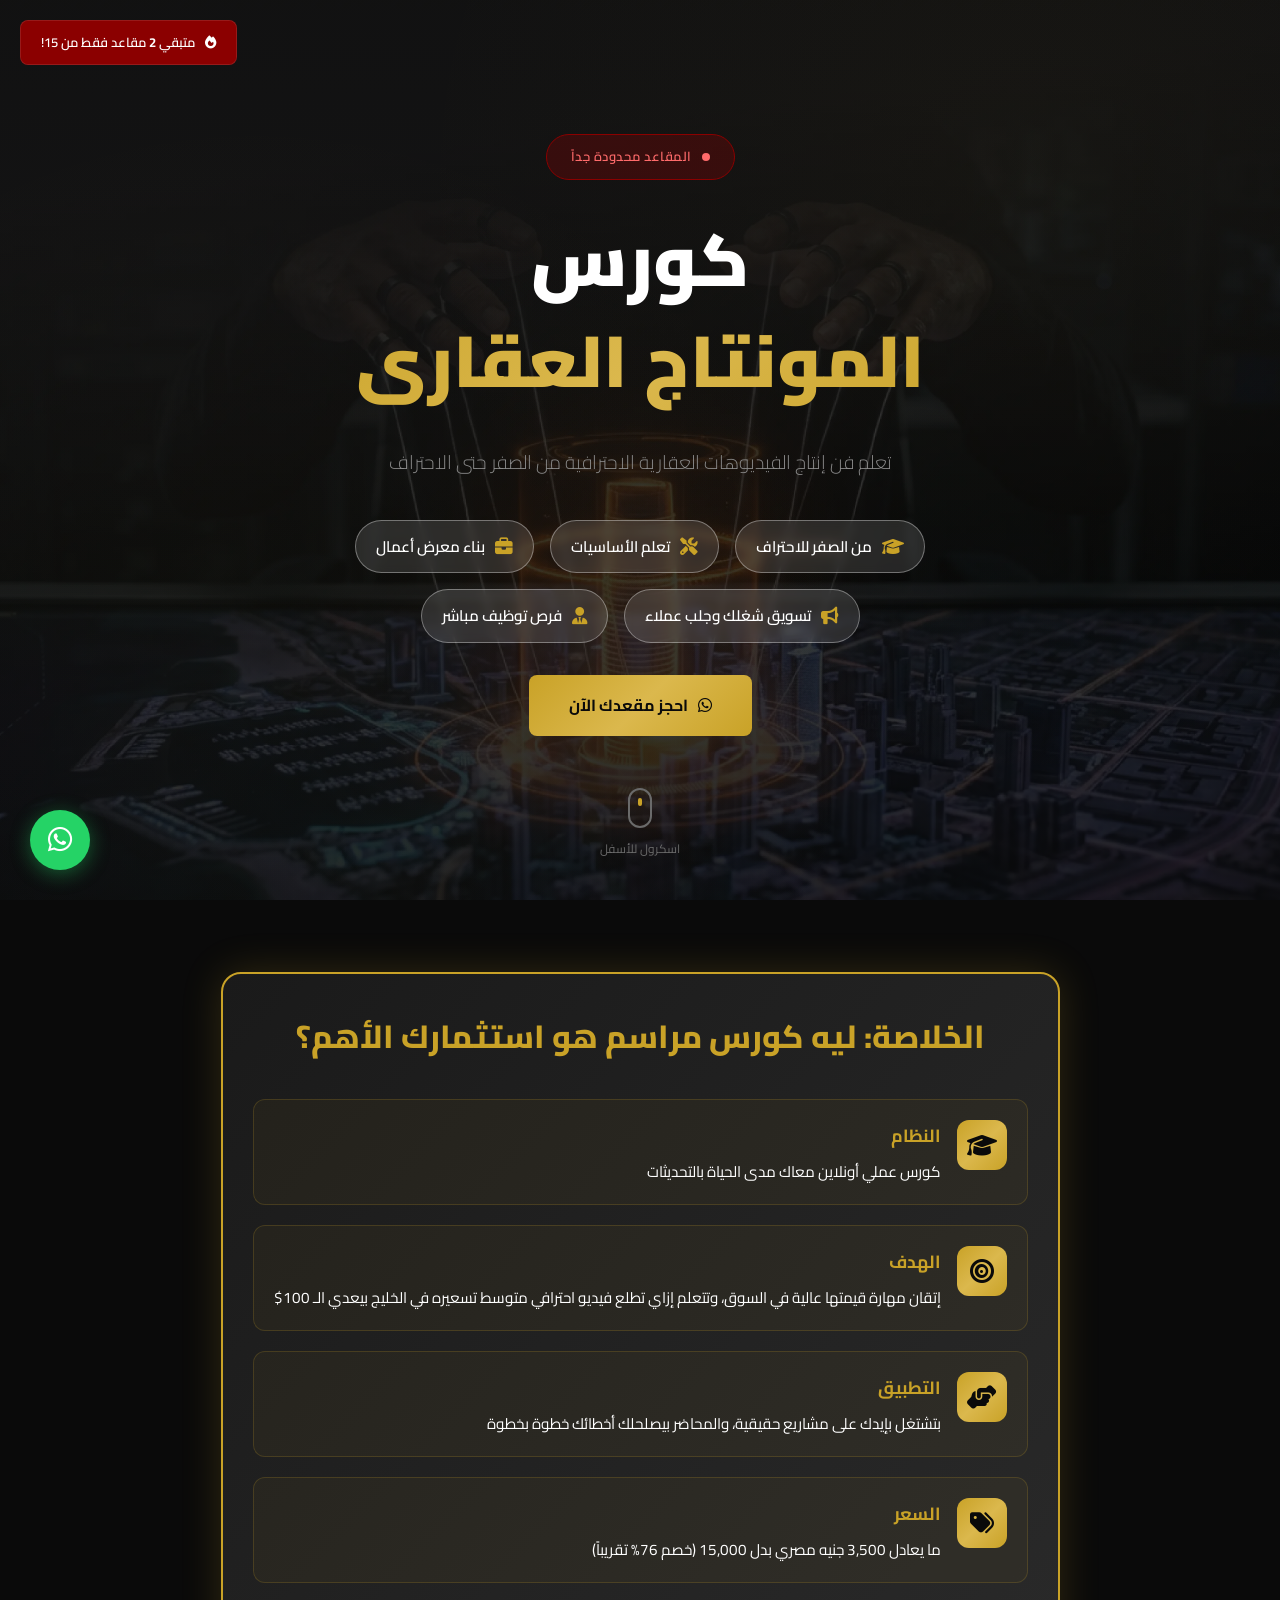
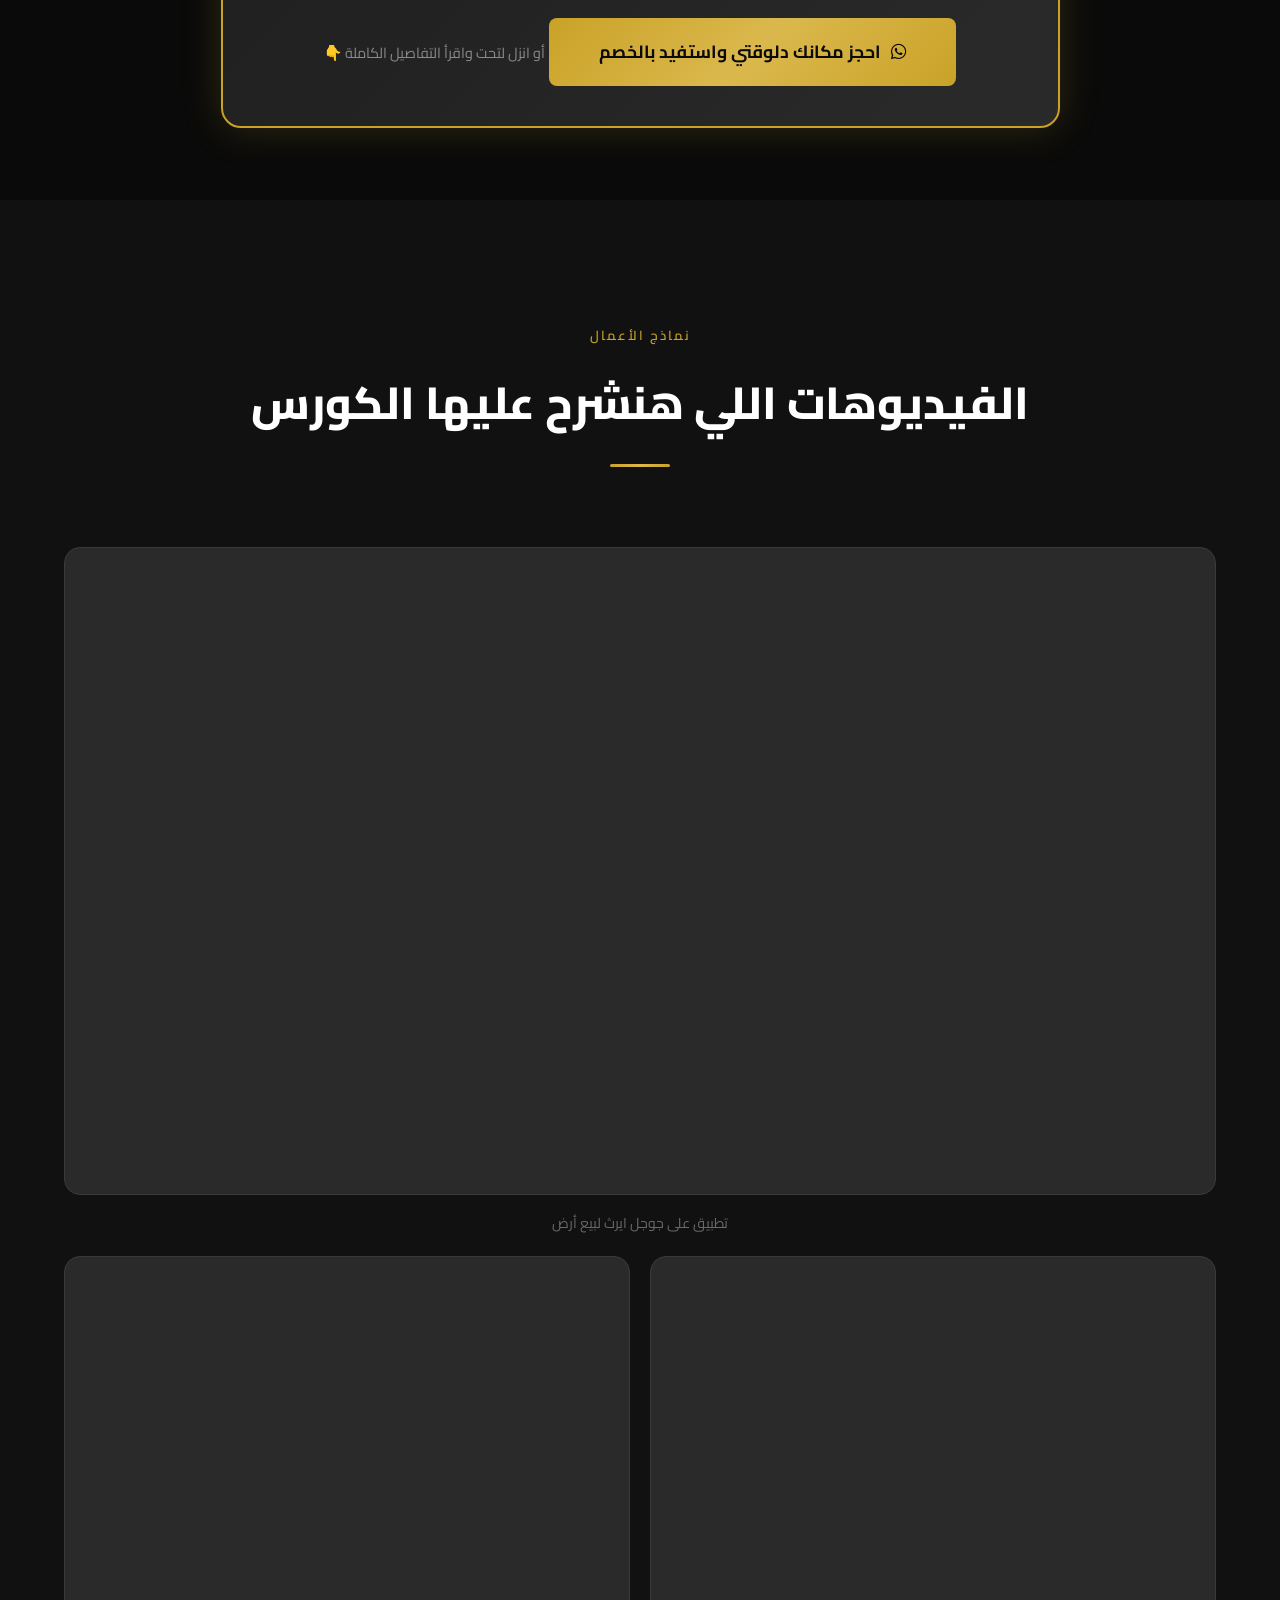
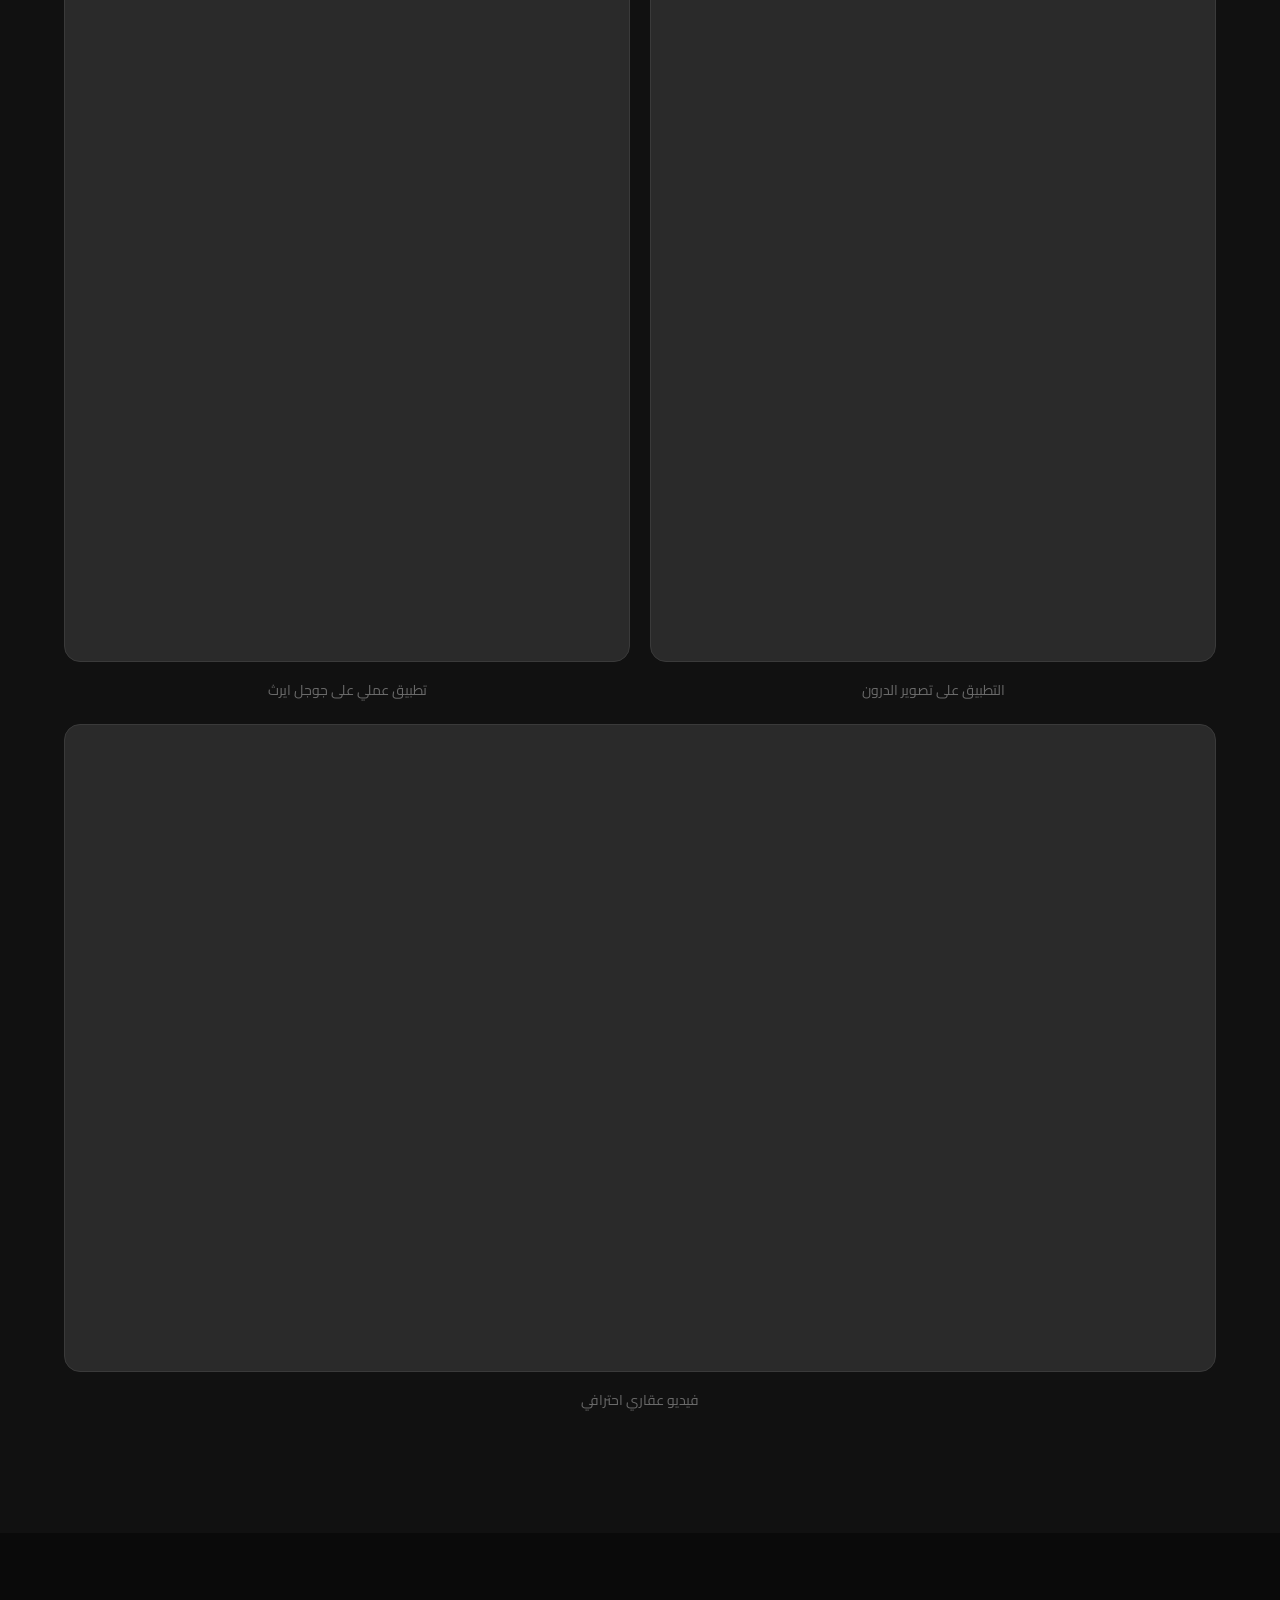
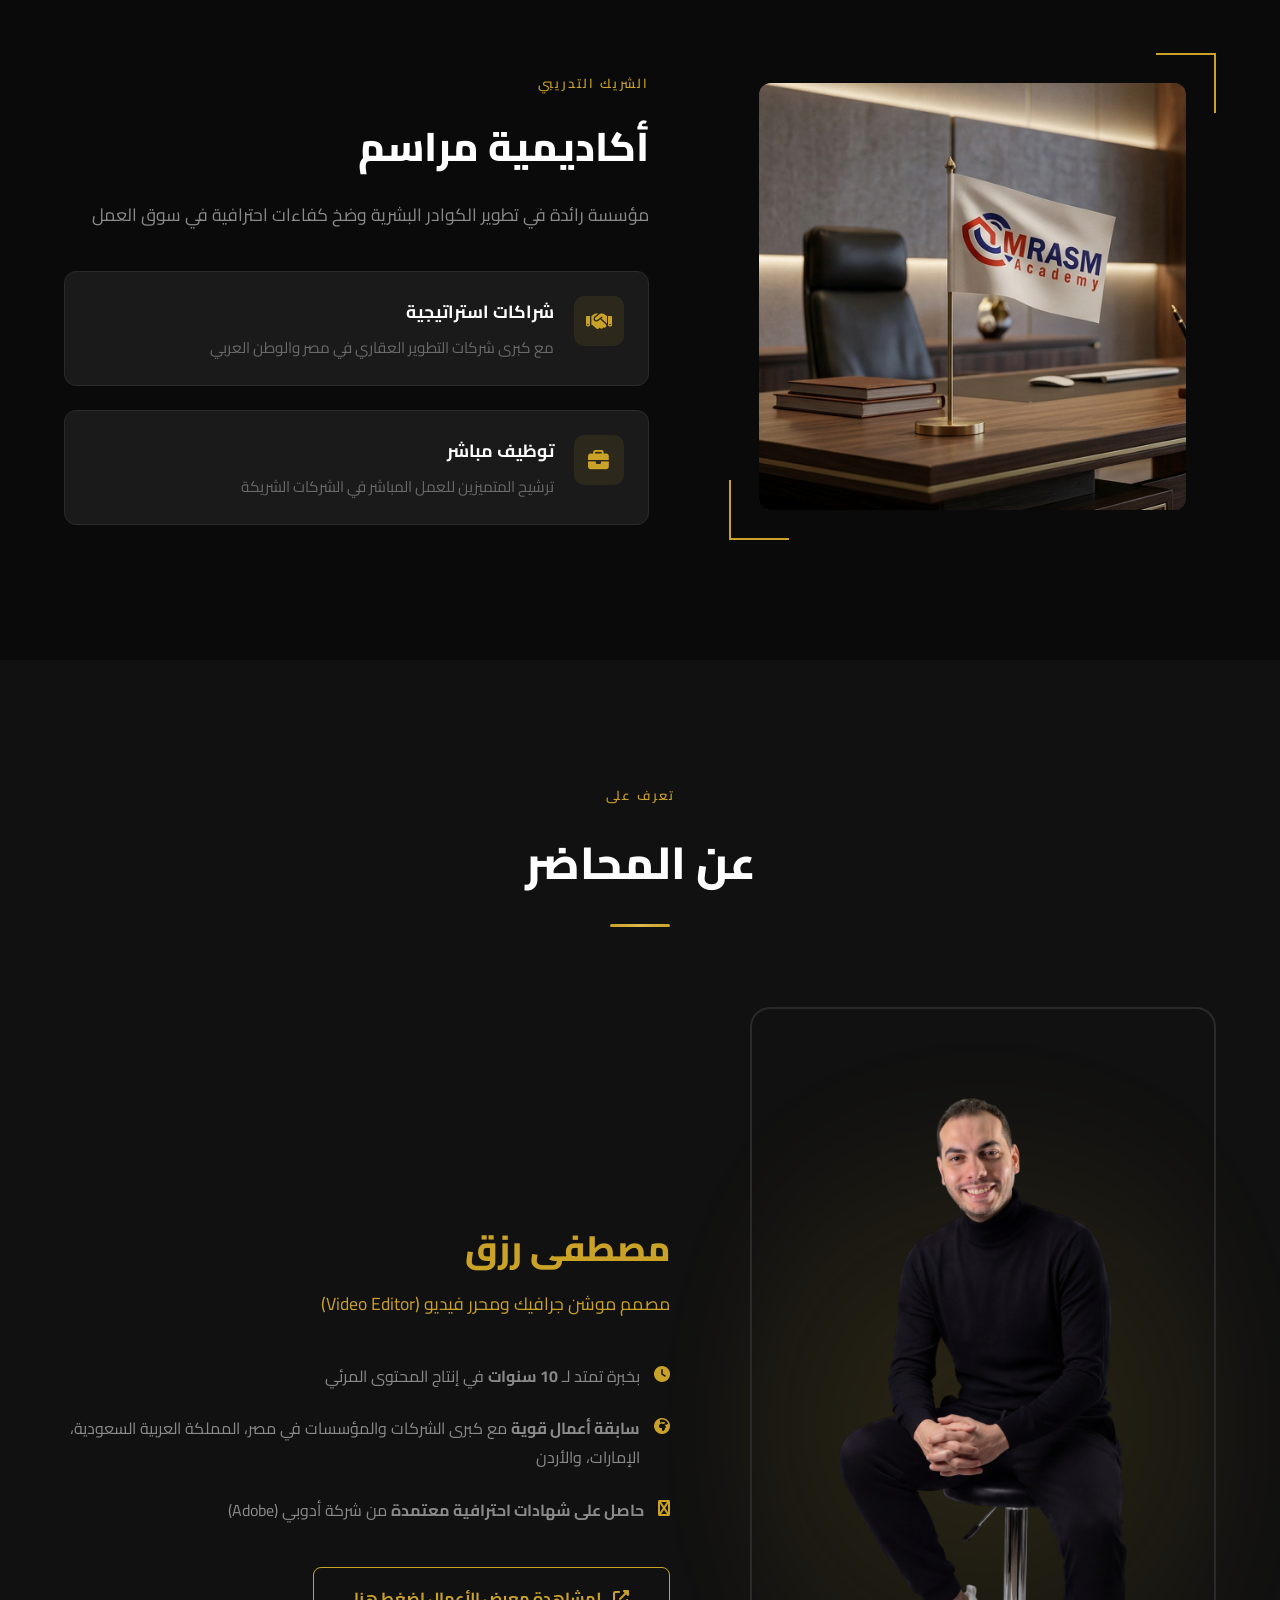
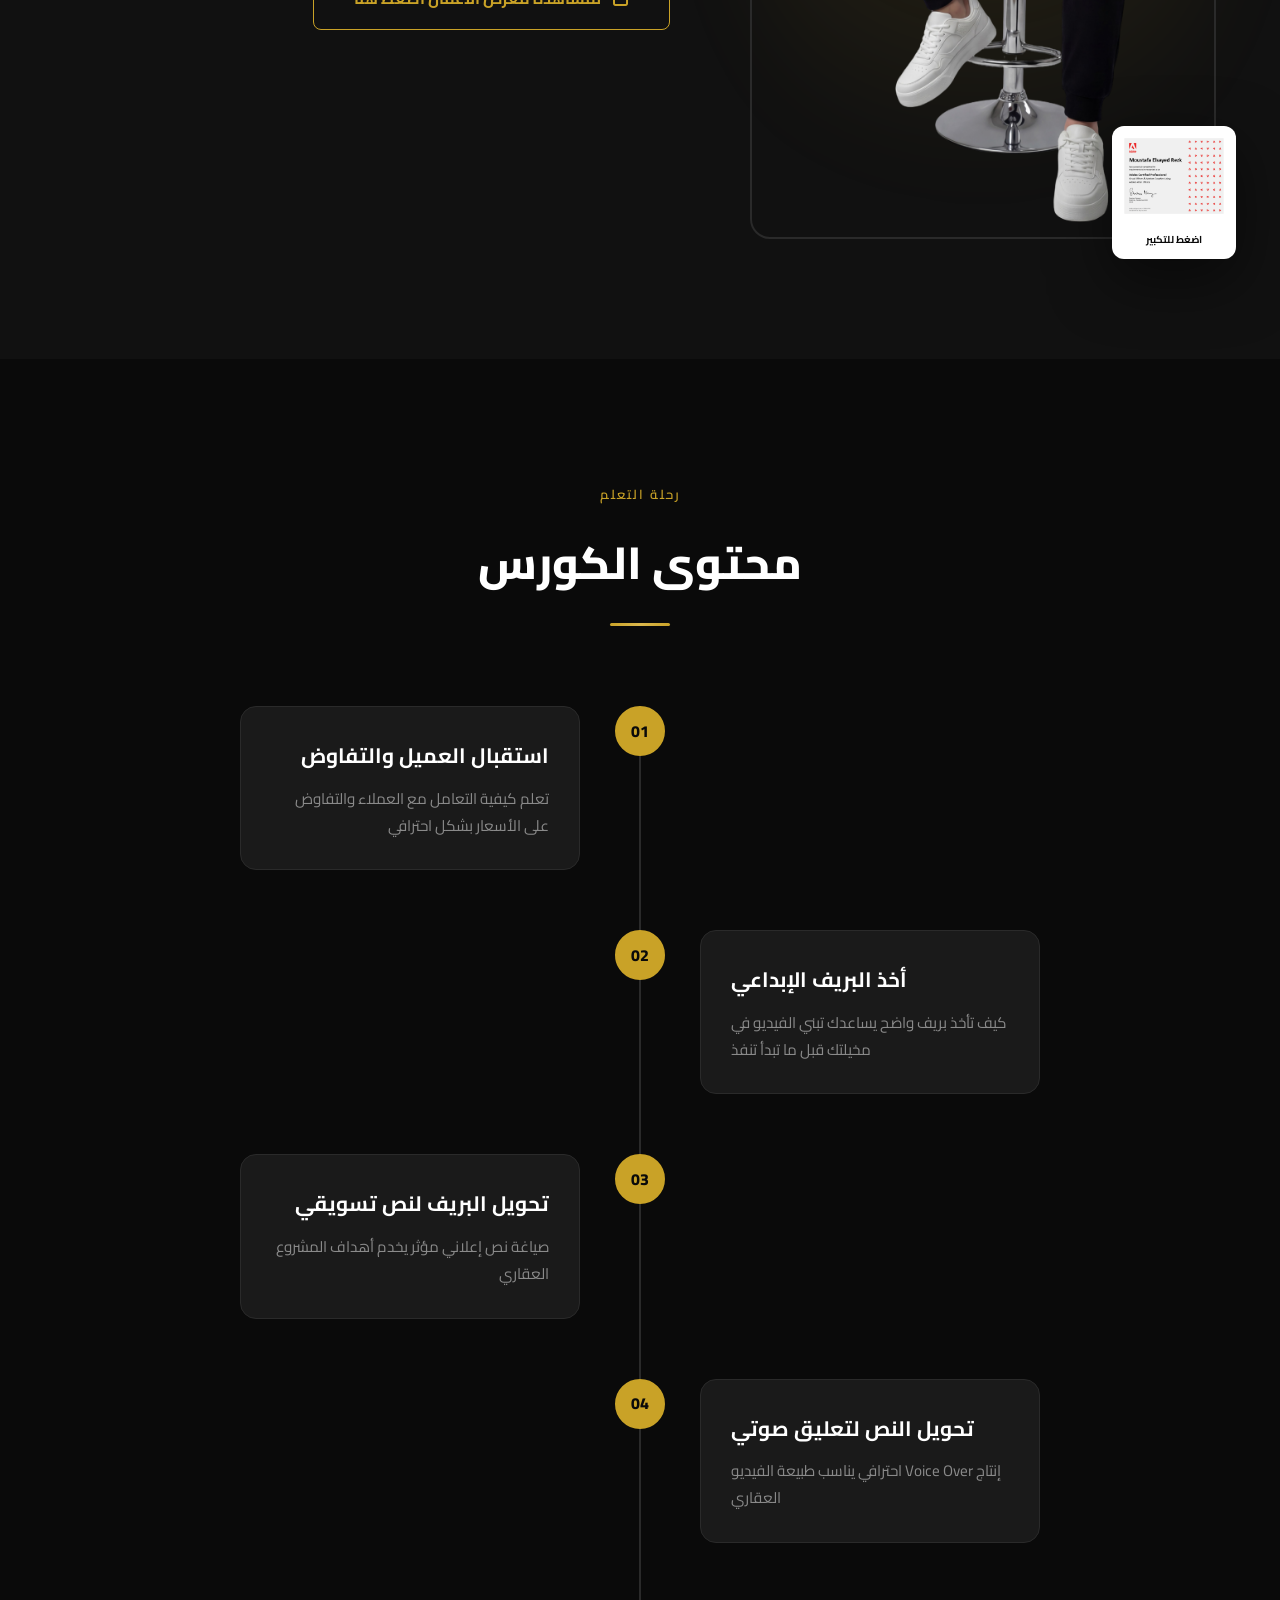
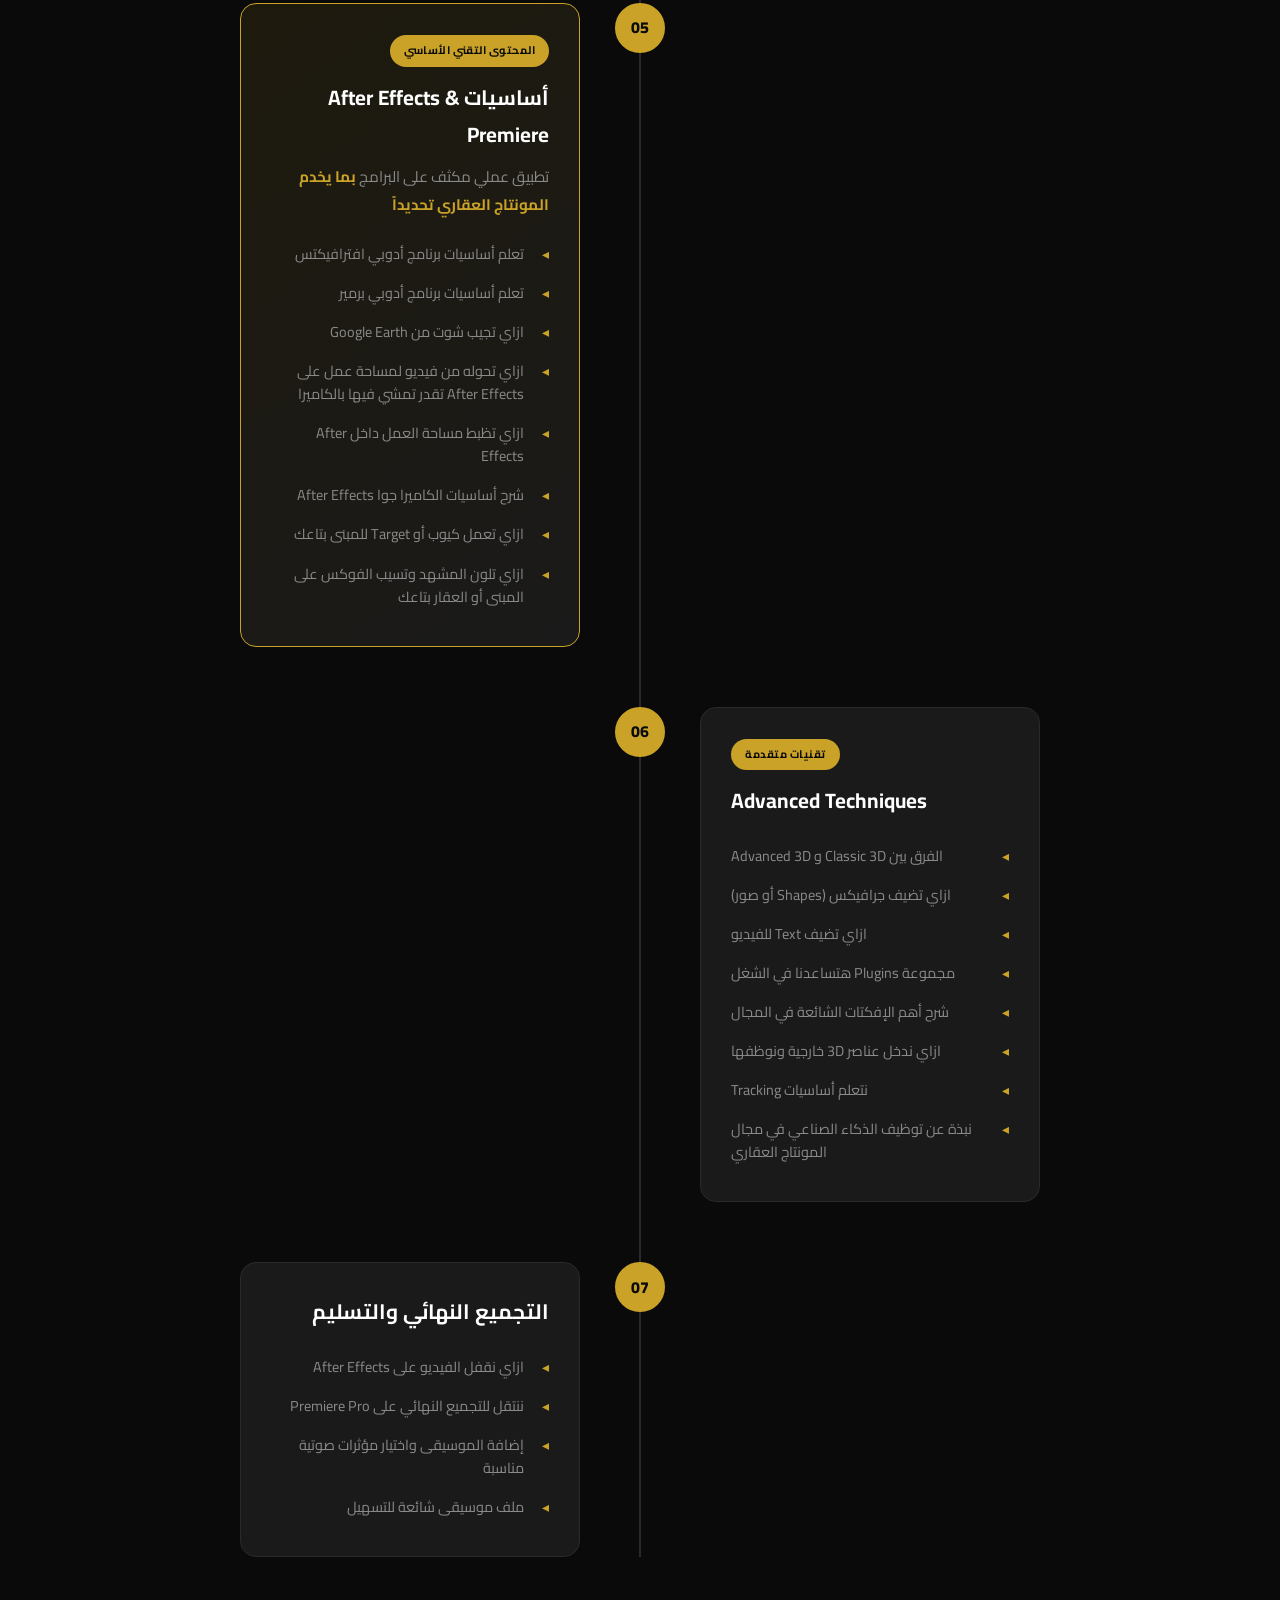
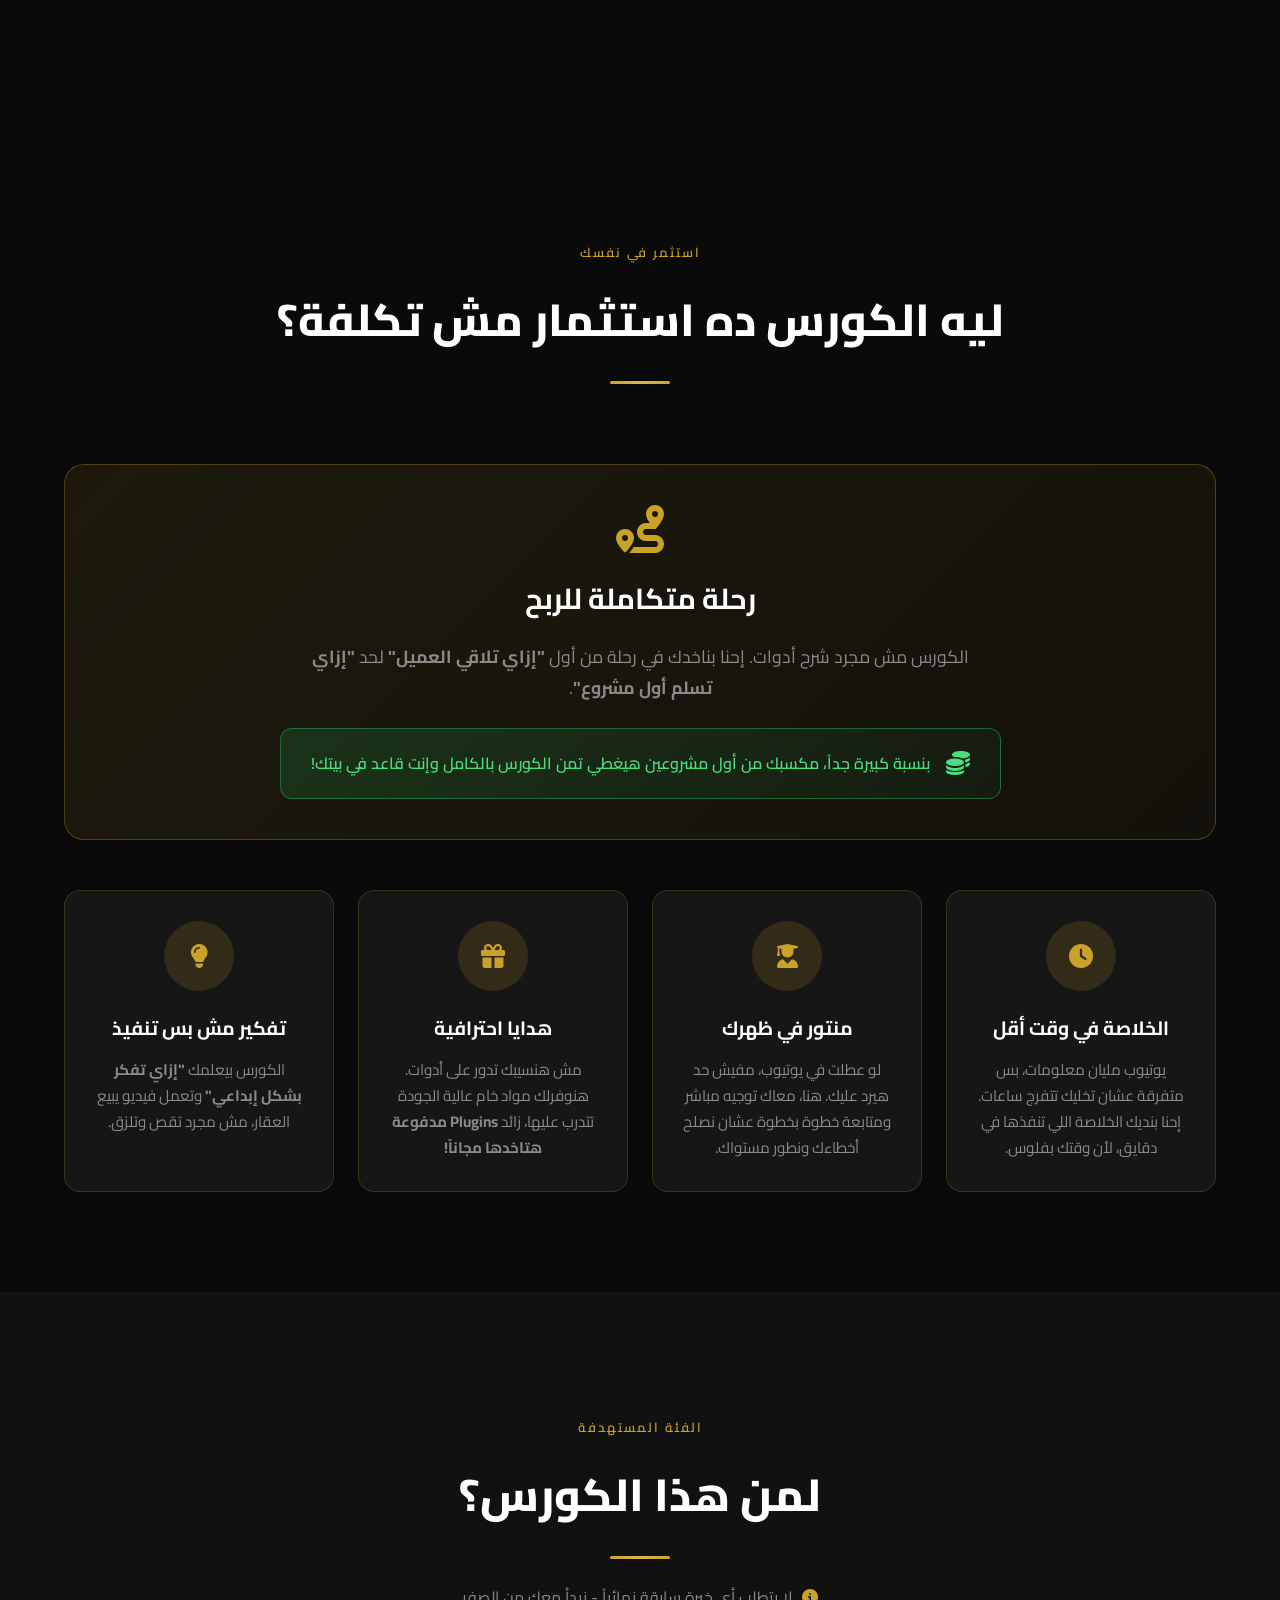
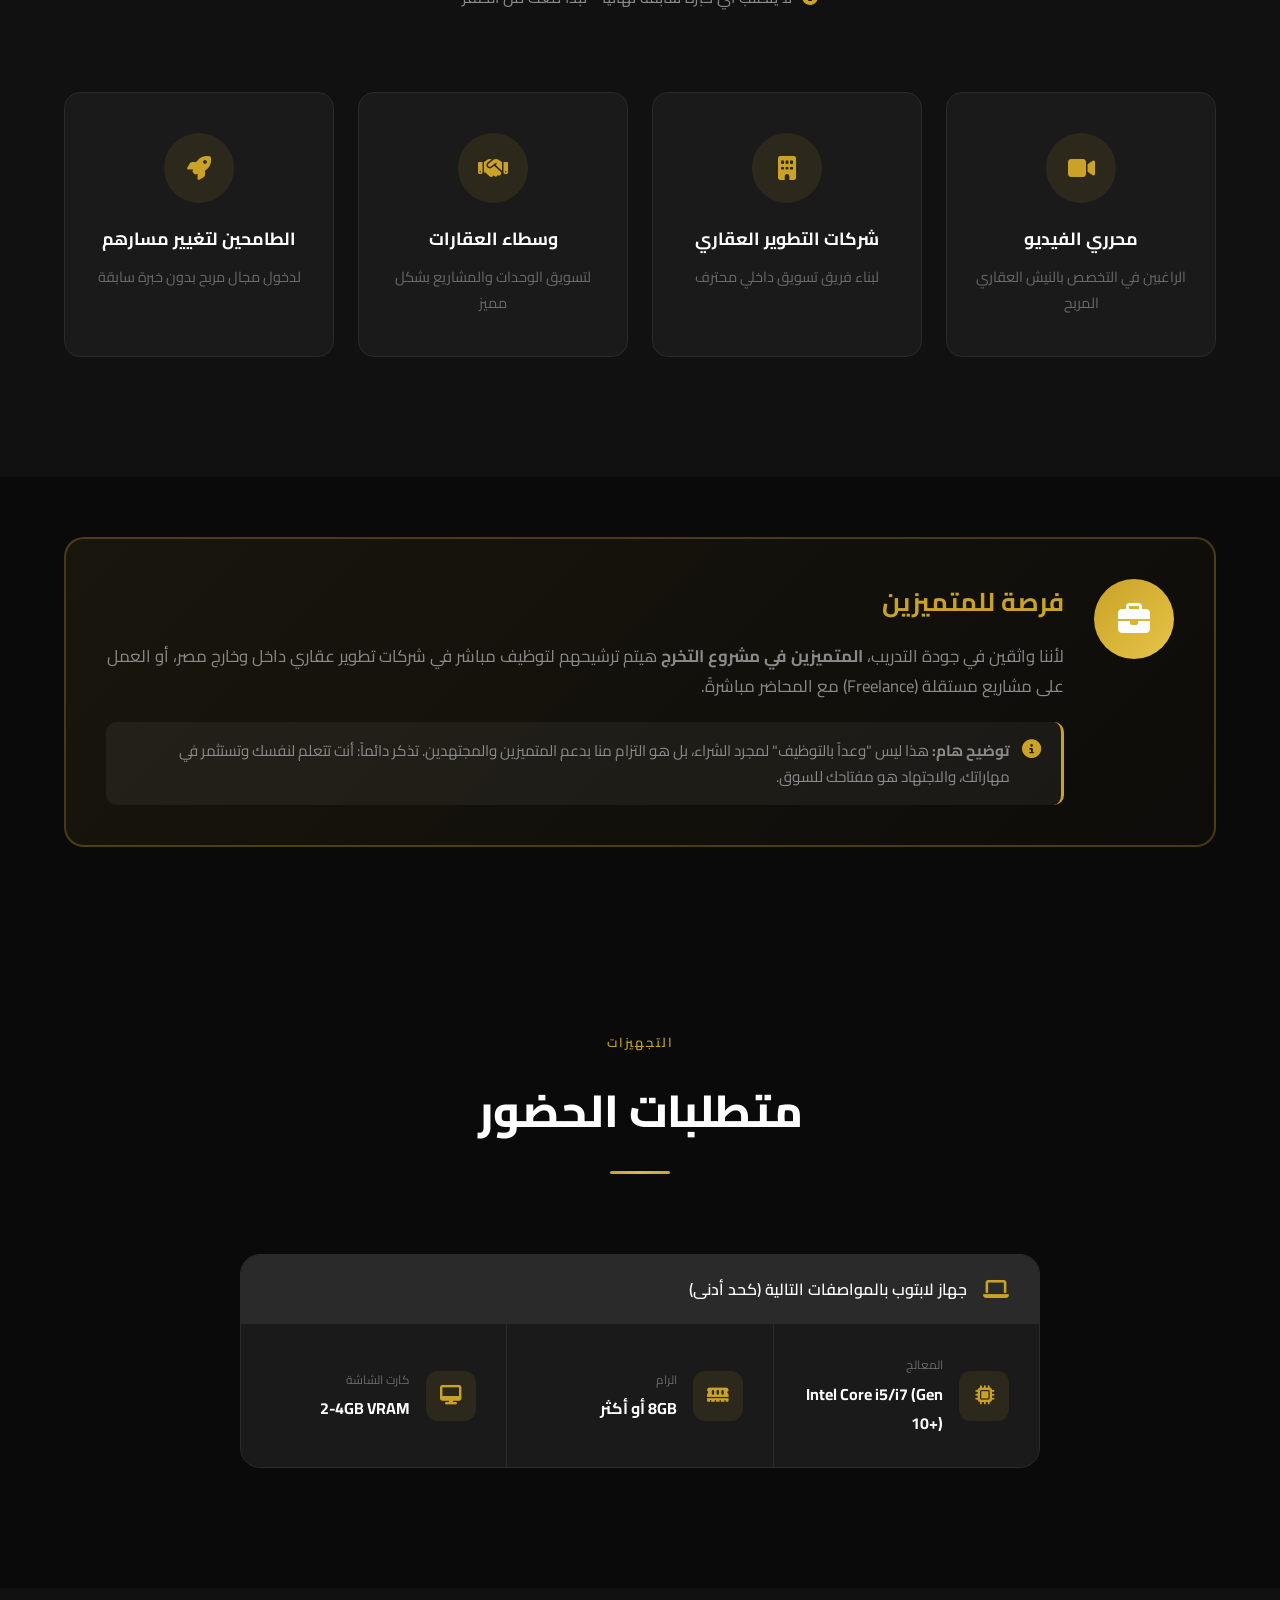
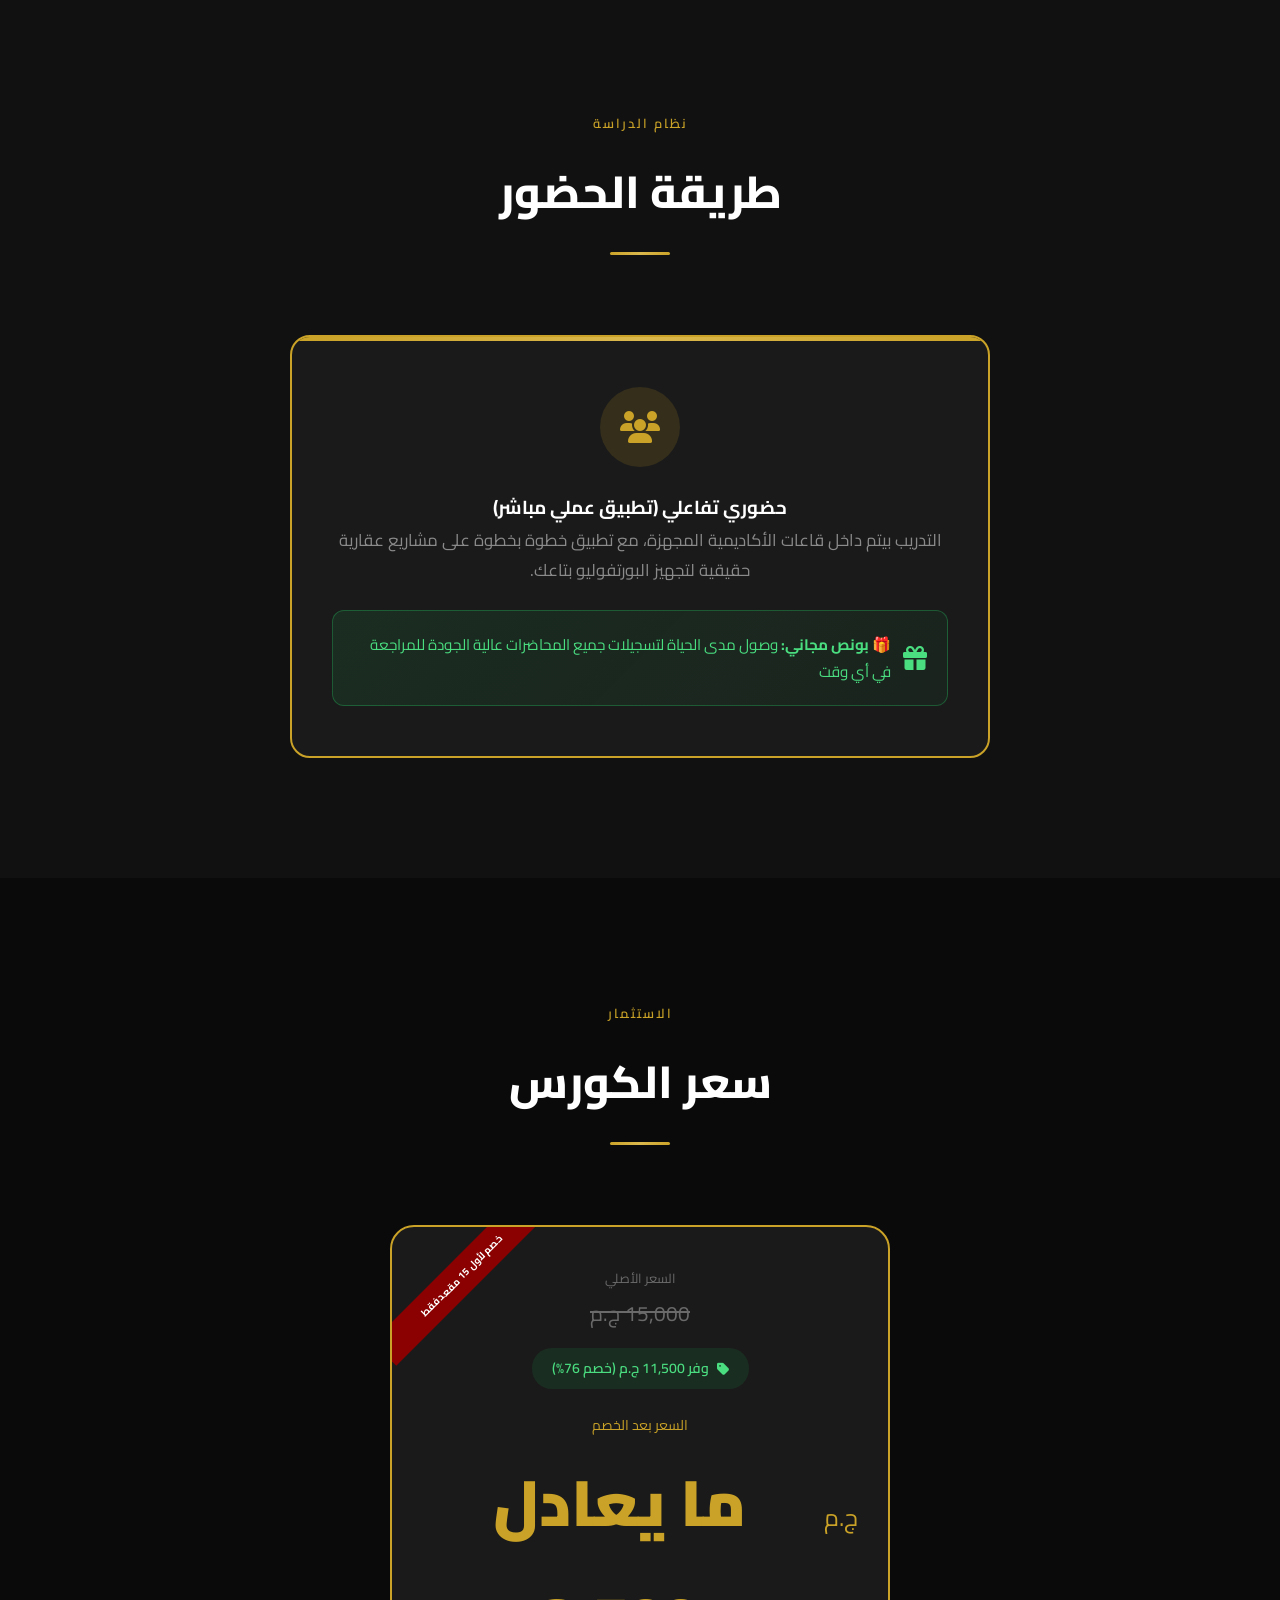
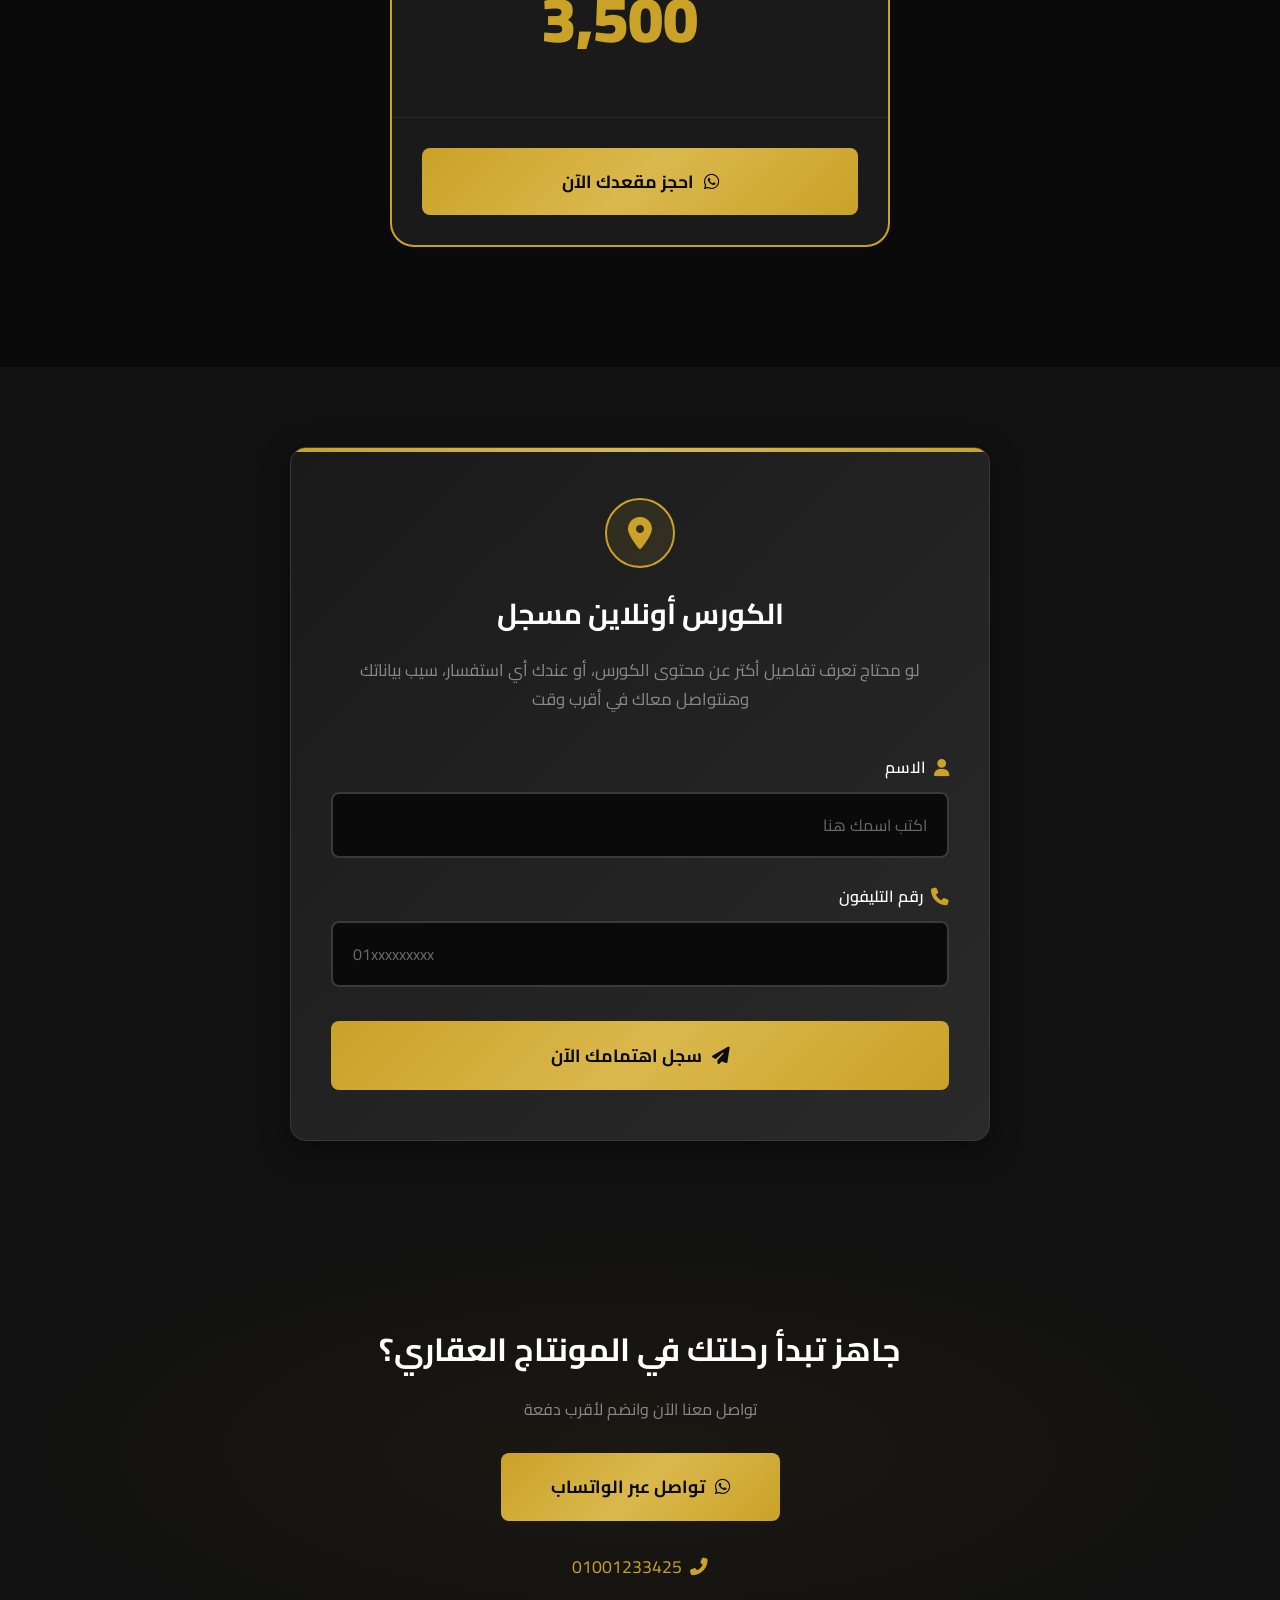
==== commit 8a408fef: "Update course details: change to online format, update pricing to 3500 EGP (76% discount), remove du" ====
--- a/special-offer/index.html
+++ b/special-offer/index.html
@@ -181,7 +181,7 @@
                             </div>
                             <div class="point-content">
                                 <h4>النظام</h4>
-                                <p>كورس عملي (أوفلاين) في مقرنا بمدينة نصر + المنهج معاك (أونلاين) مدى الحياة</p>
+                                <p>كورس عملي أونلاين معاك مدى الحياة بالتحديثات</p>
                             </div>
                         </div>
                         <div class="summary-point reveal-up">
@@ -208,7 +208,7 @@
                             </div>
                             <div class="point-content">
                                 <h4>السعر</h4>
-                                <p>9000 جنيه بدل 15,000 (خصم 40% للحجز المبكر) مع توفر أنظمة تقسيط</p>
+                                <p>ما يعادل 3,500 جنيه مصري بدل 15,000 (خصم 76% تقريباً)</p>
                             </div>
                         </div>
                     </div>
@@ -663,21 +663,12 @@
         <div class="container">
             <div class="section-header reveal-up">
                 <span class="section-tag">الاستثمار</span>
-                <h2 class="section-title">مدة وسعر الكورس</h2>
+                <h2 class="section-title">سعر الكورس</h2>
                 <div class="title-line"></div>
             </div>
             <div class="pricing-card reveal-up">
                 <div class="pricing-ribbon-wrapper">
                     <div class="pricing-ribbon">خصم لأول 15 مقعد فقط</div>
-                </div>
-                <div class="pricing-header">
-                    <div class="duration-badge">
-                        <i class="fas fa-calendar-alt"></i>
-                        <div>
-                            <span class="duration-value">45 يوماً</span>
-                            <span class="duration-label">شهر ونصف من التطبيق العملي</span>
-                        </div>
-                    </div>
                 </div>
                 <div class="pricing-body">
                     <div class="price-original">
@@ -686,27 +677,17 @@
                     </div>
                     <div class="price-save">
                         <i class="fas fa-tag"></i>
-                        وفر 6,000 ج.م (خصم 40%)
+                        وفر 11,500 ج.م (خصم 76%)
                     </div>
                     <div class="price-final">
                         <span class="label">السعر بعد الخصم</span>
                         <div class="price-amount">
                             <span class="currency">ج.م</span>
-                            <span class="value">9,000</span>
-                        </div>
-                    </div>
-                    <div class="installment-option">
-                        <i class="fas fa-credit-card"></i>
-                        <span>إمكانية التقسيط متاحة</span>
+                            <span class="value">ما يعادل 3,500</span>
+                        </div>
                     </div>
                 </div>
                 <div class="pricing-footer">
-                    <div class="seats-alert">
-                        <div class="alert-icon">
-                            <i class="fas fa-exclamation-triangle"></i>
-                        </div>
-                        <span>متبقي <strong>2</strong> مقاعد فقط من أصل <strong>15</strong> مقعد!</span>
-                    </div>
                     <a href="https://wa.me/201001233425?text=%D8%A3%D9%87%D9%84%D8%A7%D9%8B%20%D9%85%D8%B5%D8%B7%D9%81%D9%89%D8%8C%20%D8%A3%D9%86%D8%A7%20%D9%85%D9%87%D8%AA%D9%85%20%D8%A8%D9%83%D9%88%D8%B1%D8%B3%20%D8%A7%D9%84%D9%85%D9%88%D9%86%D8%AA%D8%A7%D8%AC%20%D8%A7%D9%84%D8%B9%D9%82%D8%A7%D8%B1%D9%8A%20%D9%88%D8%B9%D8%A7%D9%8A%D8%B2%20%D8%A3%D8%AD%D8%AC%D8%B2" class="btn btn-gold btn-large" aria-label="احجز مقعدك الآن عبر الواتساب" rel="noopener noreferrer">
                         <span class="btn-content">
                             <i class="fab fa-whatsapp" aria-hidden="true"></i>
@@ -727,8 +708,8 @@
                     <div class="info-icon">
                         <i class="fas fa-map-marker-alt"></i>
                     </div>
-                    <h3>الكورس حالياً أوفلاين في مدينة نصر</h3>
-                    <p>لو محتاج تعرف تفاصيل أكتر عن مواعيد الحضور، المكان بالتحديد، أو عندك أي استفسار، سيب بياناتك وهنتواصل معاك في أقرب وقت</p>
+                    <h3>الكورس أونلاين مسجل</h3>
+                    <p>لو محتاج تعرف تفاصيل أكتر عن محتوى الكورس، أو عندك أي استفسار، سيب بياناتك وهنتواصل معاك في أقرب وقت</p>
                 </div>
                 <form class="registration-form" id="registrationForm">
                     <div class="form-group">
